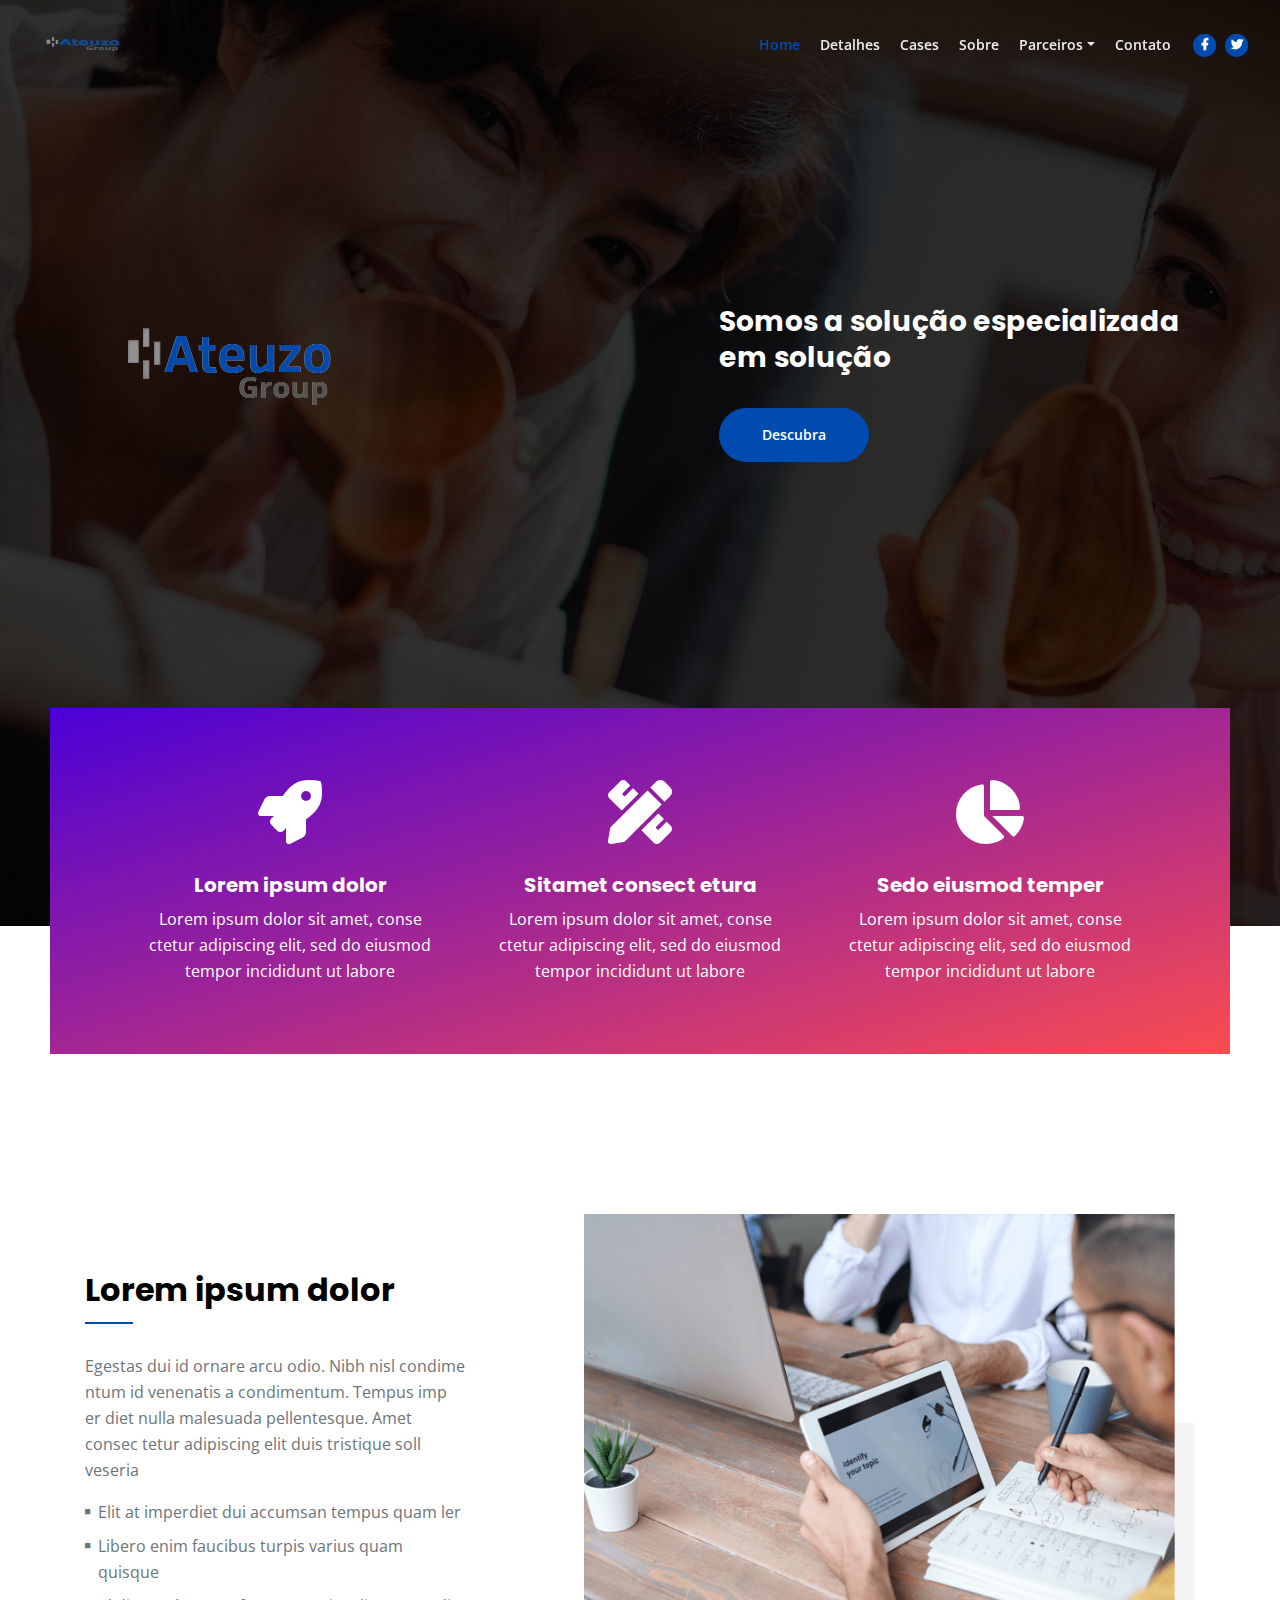
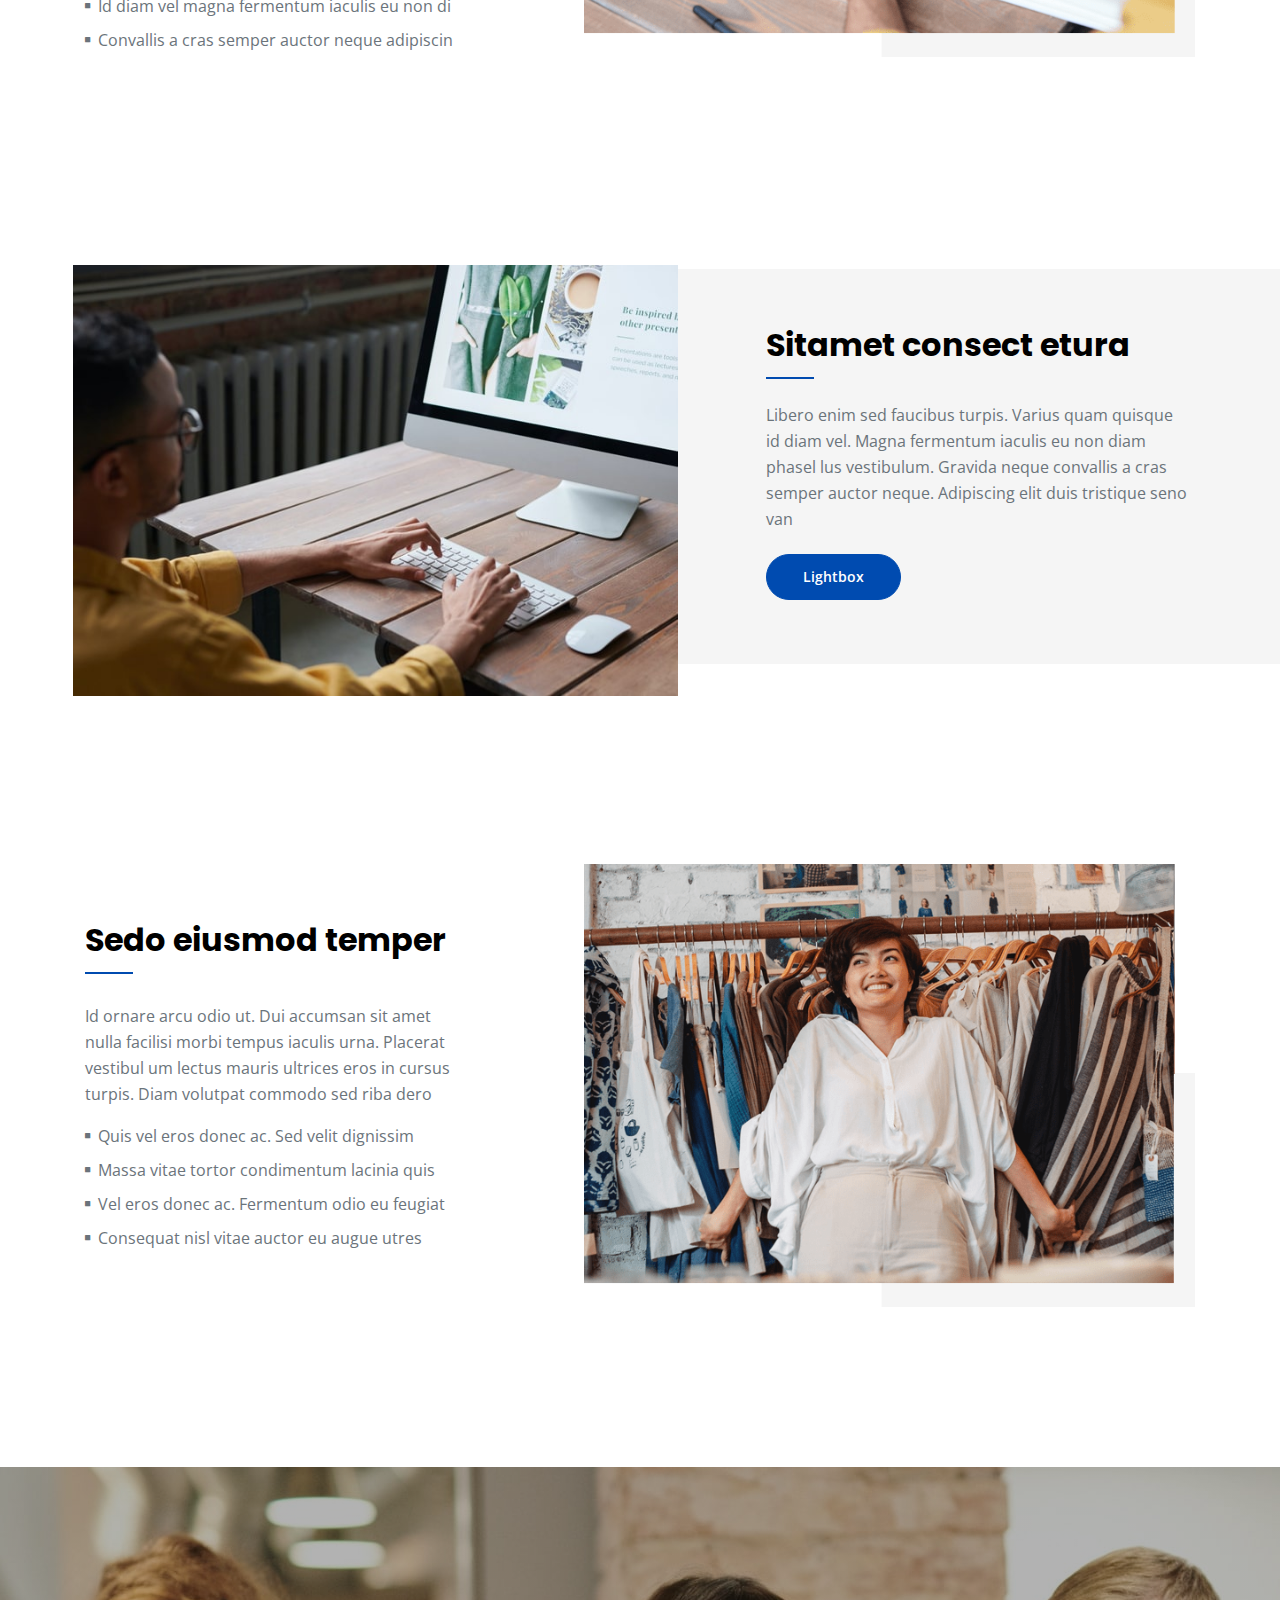
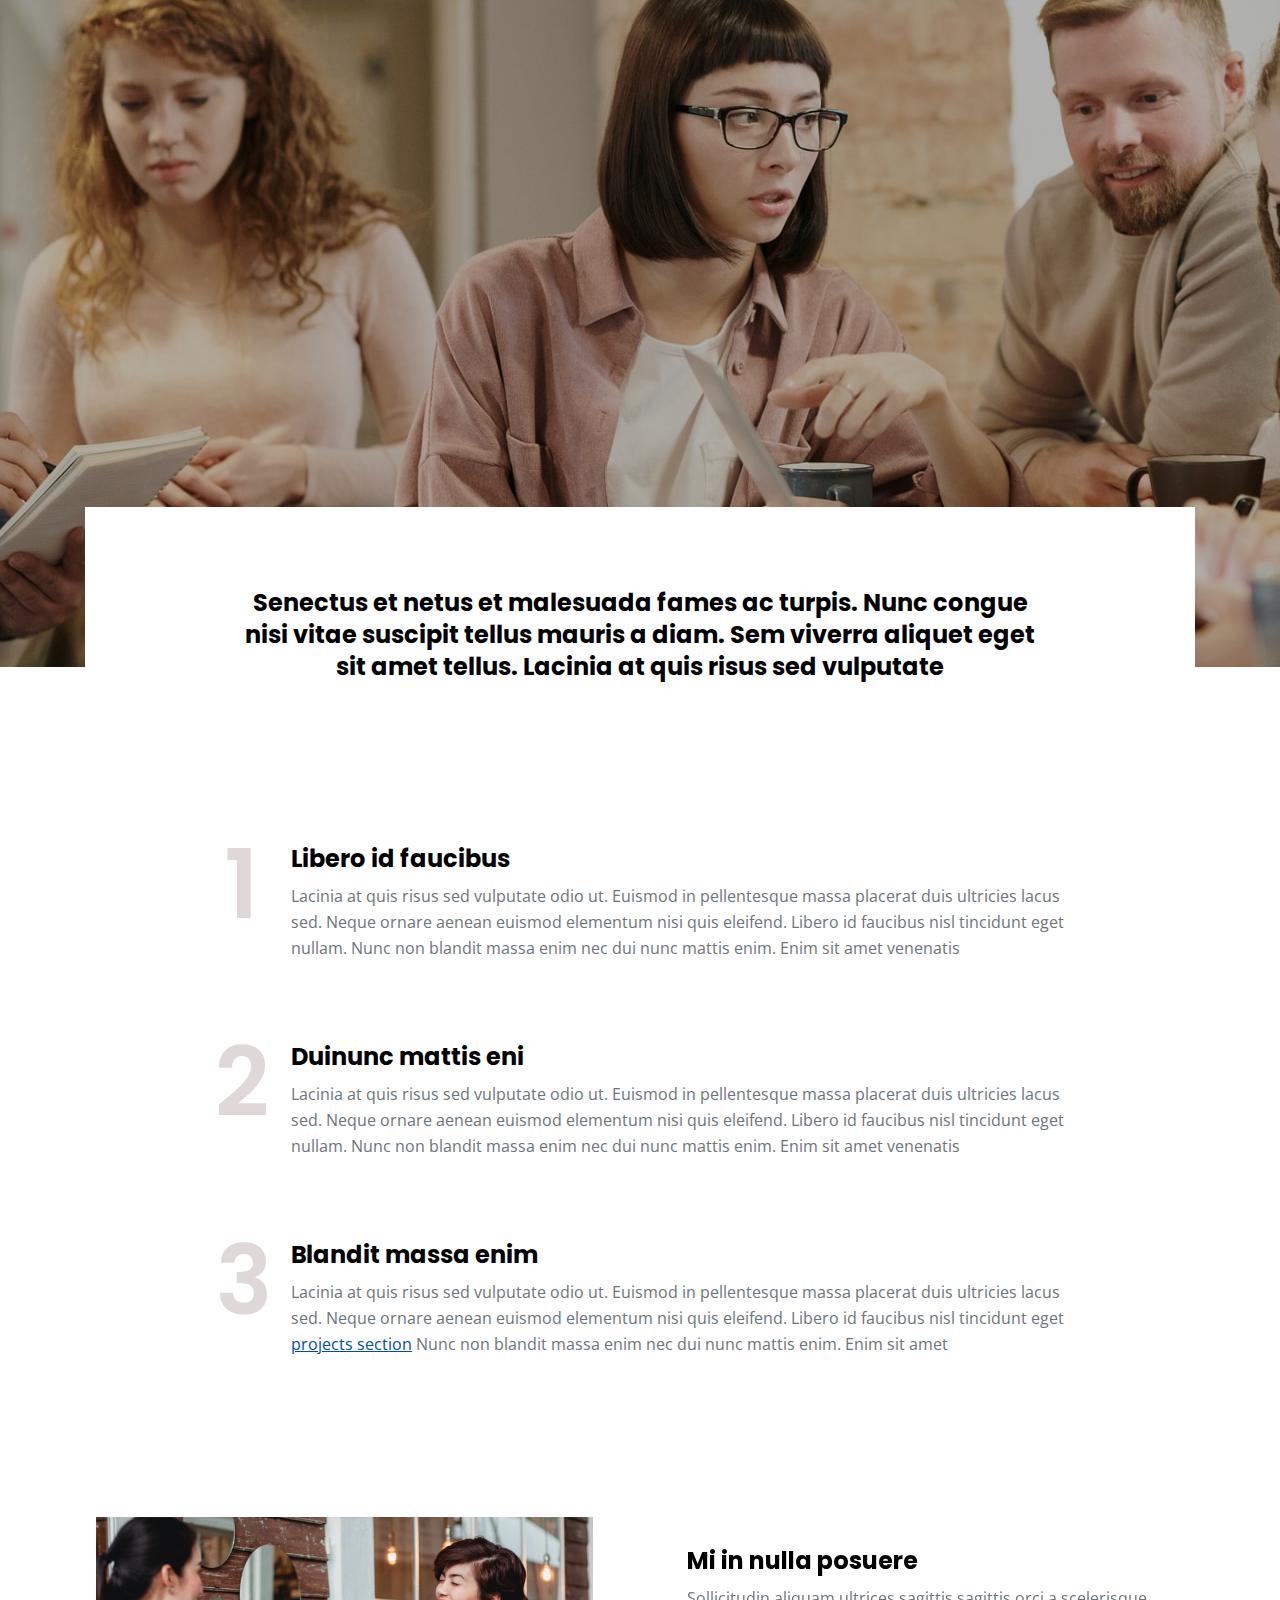
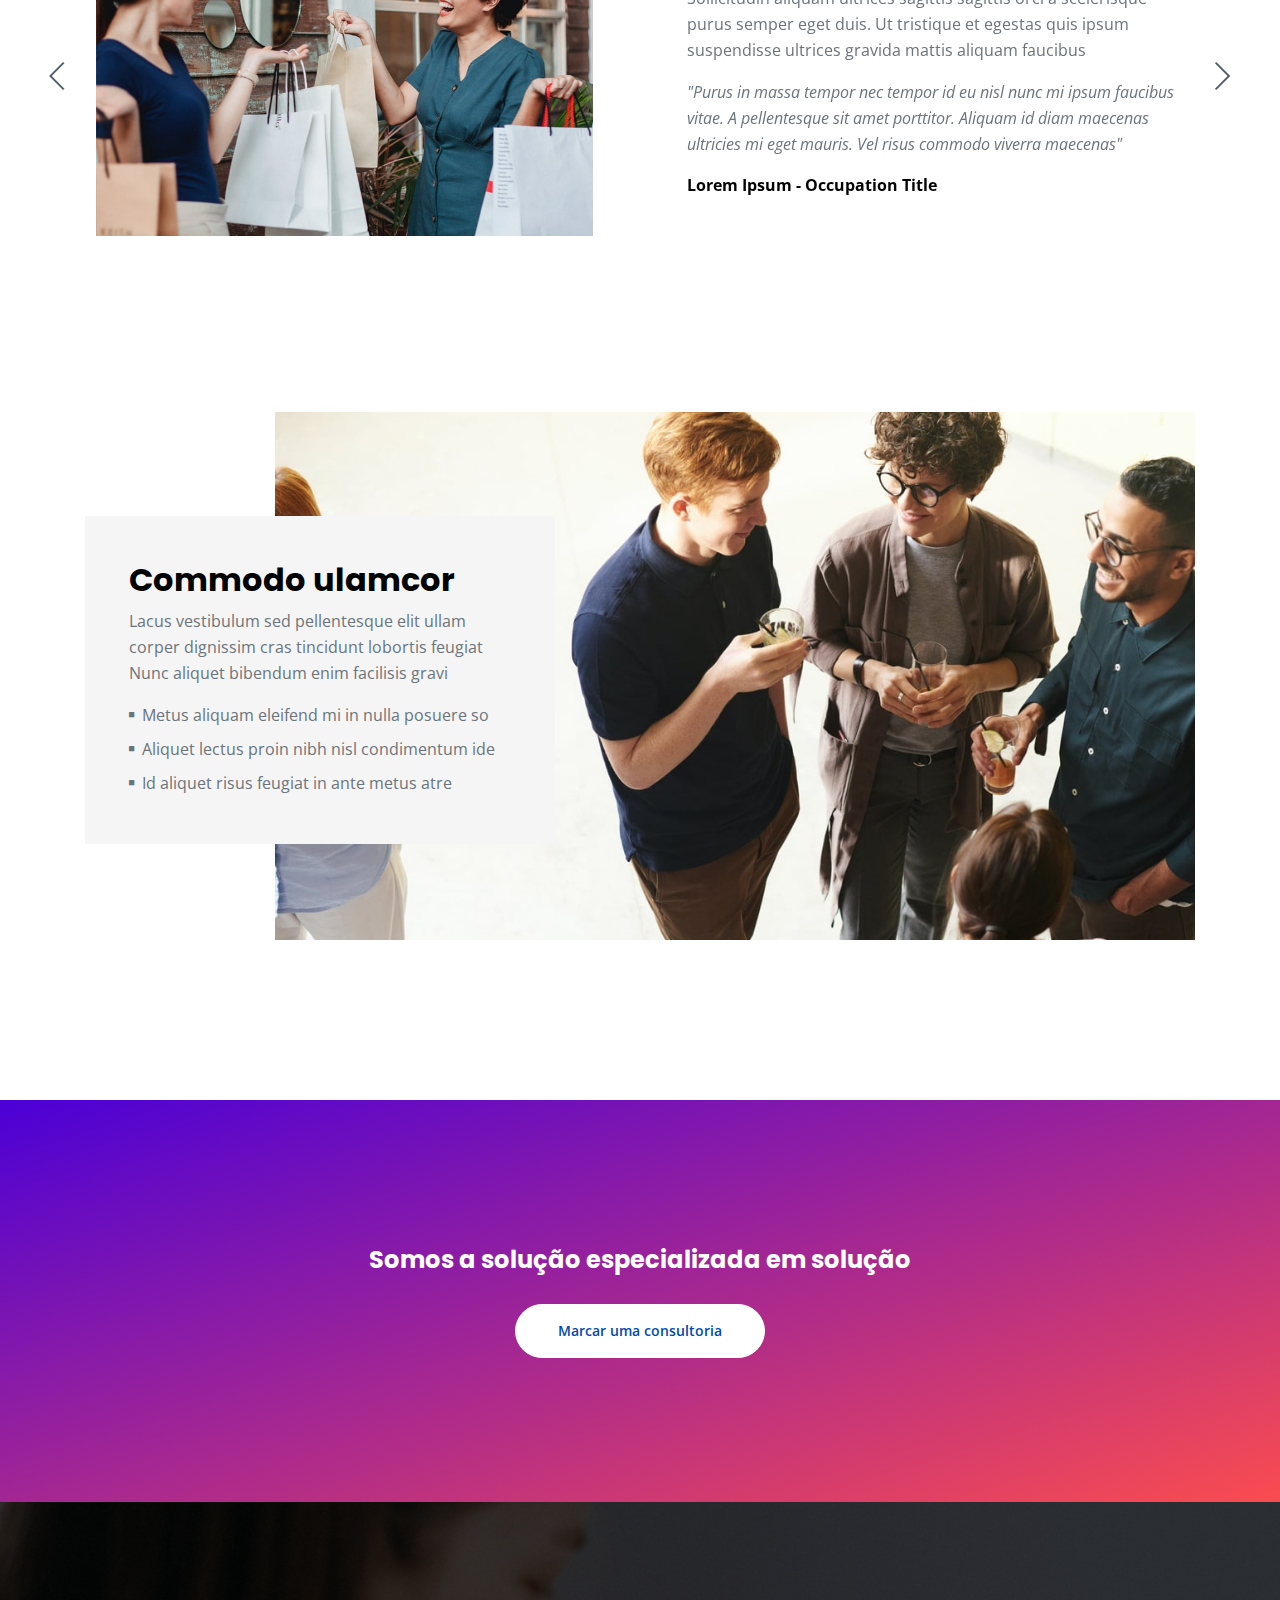
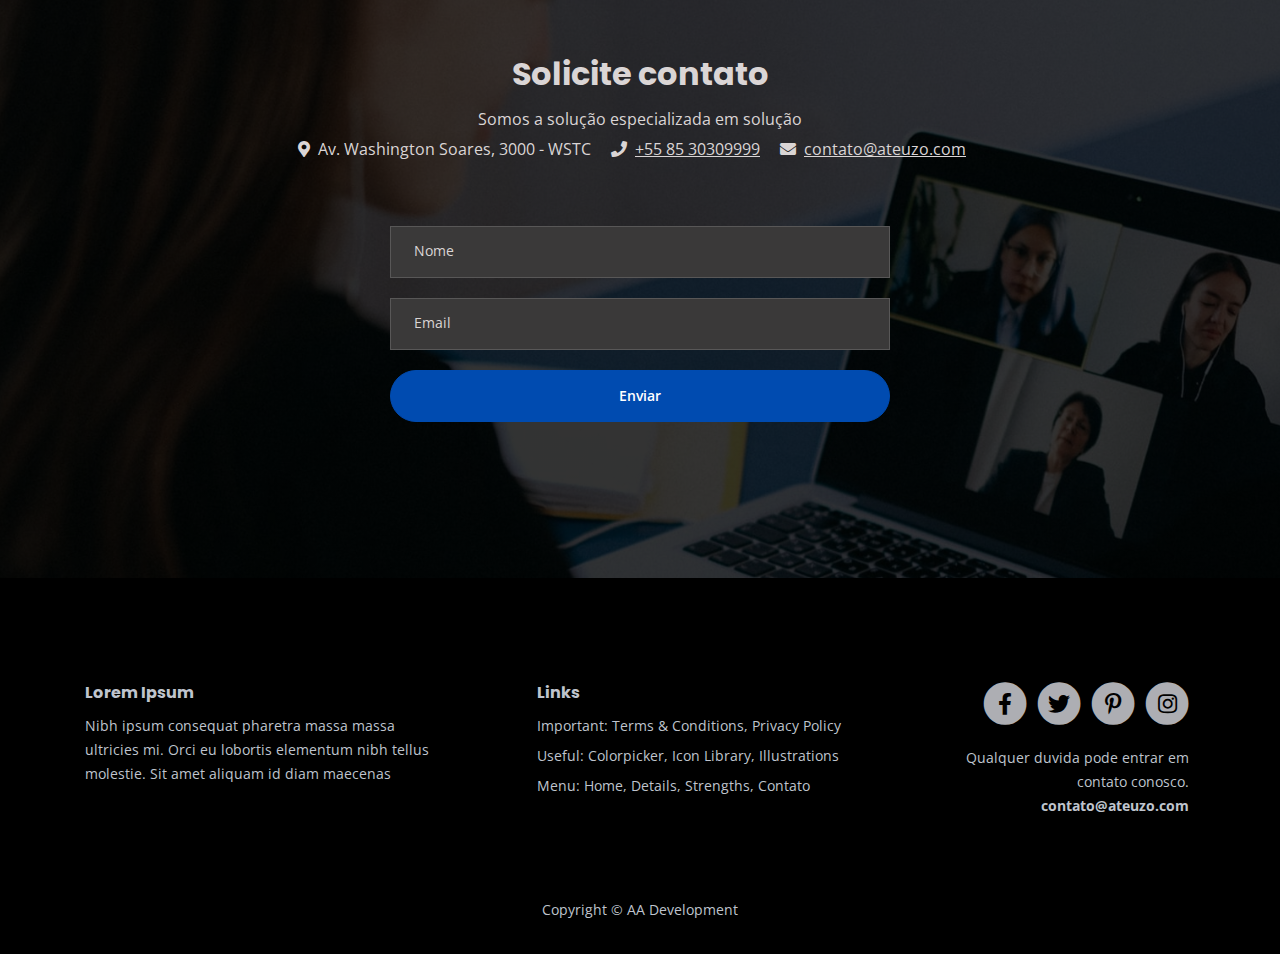
==== index.html @ 3fb371f5 "landPageAteuzoV1" ====
<!DOCTYPE html>
<html lang="pt-br">
  <head>
    <meta charset="utf-8" />
    <meta
      name="viewport"
      content="width=device-width, initial-scale=1, shrink-to-fit=no"
    />

    <!-- SEO Meta Tags -->
    <meta name="description" content="Ateuzo Group" />
    <meta name="author" content="Ateuzo Group" />

    <!-- OG Meta Tags to improve the way the post looks when you share the page on Facebook, Twitter, LinkedIn -->
    <meta property="og:site_name" content="" />
    <!-- website name -->
    <meta property="og:site" content="" />
    <!-- website link -->
    <meta property="og:title" content="" />
    <!-- title shown in the actual shared post -->
    <meta property="og:description" content="" />
    <!-- description shown in the actual shared post -->
    <meta property="og:image" content="" />
    <!-- image link, make sure it's jpg -->
    <meta property="og:url" content="" />
    <!-- where do you want your post to link to -->
    <meta name="twitter:card" content="summary_large_image" />
    <!-- to have large image post format in Twitter -->

    <!-- Webpage Title -->
    <title>Ateuzo Group</title>

    <!-- Styles -->
    <link
      href="https://fonts.googleapis.com/css2?family=Open+Sans:ital,wght@0,400;0,600;0,700;1,400&family=Poppins:wght@600&display=swap"
      rel="stylesheet"
    />
    <link href="css/bootstrap.css" rel="stylesheet" />
    <link href="css/fontawesome-all.css" rel="stylesheet" />
    <link href="css/swiper.css" rel="stylesheet" />
    <link href="css/magnific-popup.css" rel="stylesheet" />
    <link href="css/styles.css" rel="stylesheet" />

    <!-- Favicon  -->
    <link rel="icon" href="images/logo.png" />
  </head>
  <body data-spy="scroll" data-target=".fixed-top">
    <!-- Navigation -->
    <nav class="navbar navbar-expand-lg fixed-top navbar-dark">
      <div class="container">
        <!-- Image Logo -->
        <a class="navbar-brand logo-image" href="index.html"
          ><img src="images/logo.png" alt="alternative"
        /></a>

        <!-- Text Logo - Use this if you don't have a graphic logo -->
        <!-- <a class="navbar-brand logo-text page-scroll" href="index.html">Name</a> -->

        <button
          class="navbar-toggler p-0 border-0"
          type="button"
          data-toggle="offcanvas"
        >
          <span class="navbar-toggler-icon"></span>
        </button>

        <div
          class="navbar-collapse offcanvas-collapse"
          id="navbarsExampleDefault"
        >
          <ul class="navbar-nav ml-auto">
            <li class="nav-item">
              <a class="nav-link page-scroll" href="#header"
                >Home <span class="sr-only">(current)</span></a
              >
            </li>
            <li class="nav-item">
              <a class="nav-link page-scroll" href="#details">Detalhes</a>
            </li>
            <li class="nav-item">
              <a class="nav-link page-scroll" href="#strengths">Cases</a>
            </li>
            <li class="nav-item">
              <a class="nav-link page-scroll" href="#about">Sobre</a>
            </li>
            <li class="nav-item dropdown">
              <a
                class="nav-link dropdown-toggle"
                href="#"
                id="dropdown01"
                data-toggle="dropdown"
                aria-haspopup="true"
                aria-expanded="false"
                >Parceiros</a
              >
              <div class="dropdown-menu" aria-labelledby="dropdown01">
                <a class="dropdown-item page-scroll" href="article.html"
                  >MarketPlace</a
                >
                <div class="dropdown-divider"></div>
                <a class="dropdown-item page-scroll" href="terms.html"
                  >Termos e Condições</a
                >
                <div class="dropdown-divider"></div>
                <a class="dropdown-item page-scroll" href="privacy.html"
                  >Politica de privacidade</a
                >
              </div>
            </li>
            <li class="nav-item">
              <a class="nav-link page-scroll" href="#contact">Contato</a>
            </li>
          </ul>
          <span class="nav-item social-icons">
            <span class="fa-stack">
              <a href="#your-link">
                <i class="fas fa-circle fa-stack-2x"></i>
                <i class="fab fa-facebook-f fa-stack-1x"></i>
              </a>
            </span>
            <span class="fa-stack">
              <a href="#your-link">
                <i class="fas fa-circle fa-stack-2x"></i>
                <i class="fab fa-twitter fa-stack-1x"></i>
              </a>
            </span>
          </span>
        </div>
        <!-- end of navbar-collapse -->
      </div>
      <!-- end of container -->
    </nav>
    <!-- end of navbar -->
    <!-- end of navigation -->

    <!-- Header -->
    <header id="header" class="header">
      <div class="container">
        <div class="row">
          <div class="col-lg-6">
            <div class="image-container">
              <img class="img-fluid" src="images/logo.png" alt="alternative" />
            </div>
            <!-- end of image-container -->
          </div>
          <!-- end of col -->
          <div class="col-lg-6">
            <div class="text-container">
              <h3>Somos a solução especializada em solução</h3>
              <a class="btn-solid-lg page-scroll" href="#details">Descubra</a>
            </div>
            <!-- end of text-container -->
          </div>
          <!-- end of col -->
        </div>
        <!-- end of row -->
      </div>
      <!-- end of container -->
      <div class="services">
        <div class="container">
          <div class="row">
            <div class="col-lg-12">
              <!-- Card -->
              <div class="card">
                <div class="card-image">
                  <i class="fas fa-rocket"></i>
                </div>
                <div class="card-body">
                  <h5 class="card-title">Lorem ipsum dolor</h5>
                  <div class="card-text">
                    Lorem ipsum dolor sit amet, conse ctetur adipiscing elit,
                    sed do eiusmod tempor incididunt ut labore
                  </div>
                </div>
              </div>
              <!-- end of card -->

              <!-- Card -->
              <div class="card">
                <div class="card-image">
                  <i class="fas fa-pencil-ruler"></i>
                </div>
                <div class="card-body">
                  <h5 class="card-title">Sitamet consect etura</h5>
                  <div class="card-text">
                    Lorem ipsum dolor sit amet, conse ctetur adipiscing elit,
                    sed do eiusmod tempor incididunt ut labore
                  </div>
                </div>
              </div>
              <!-- end of card -->

              <!-- Card -->
              <div class="card">
                <div class="card-image">
                  <i class="fas fa-chart-pie"></i>
                </div>
                <div class="card-body">
                  <h5 class="card-title">Sedo eiusmod temper</h5>
                  <div class="card-text">
                    Lorem ipsum dolor sit amet, conse ctetur adipiscing elit,
                    sed do eiusmod tempor incididunt ut labore
                  </div>
                </div>
              </div>
              <!-- end of card -->
            </div>
            <!-- end of col -->
          </div>
          <!-- end of row -->
        </div>
        <!-- end of container -->
      </div>
      <!-- end of services -->
    </header>
    <!-- end of header -->
    <!-- end of header -->

    <!-- Details 1 -->
    <div id="details" class="basic-1">
      <div class="container">
        <div class="row">
          <div class="col-lg-6 col-xl-5">
            <div class="text-container">
              <h2>Lorem ipsum dolor</h2>
              <hr class="hr-heading" />
              <p>
                Egestas dui id ornare arcu odio. Nibh nisl condime ntum id
                venenatis a condimentum. Tempus imp er diet nulla malesuada
                pellentesque. Amet consec tetur adipiscing elit duis tristique
                soll veseria
              </p>
              <ul class="list-unstyled li-space-lg">
                <li class="media">
                  <i class="fas fa-square"></i>
                  <div class="media-body">
                    Elit at imperdiet dui accumsan tempus quam ler
                  </div>
                </li>
                <li class="media">
                  <i class="fas fa-square"></i>
                  <div class="media-body">
                    Libero enim faucibus turpis varius quam quisque
                  </div>
                </li>
                <li class="media">
                  <i class="fas fa-square"></i>
                  <div class="media-body">
                    Id diam vel magna fermentum iaculis eu non di
                  </div>
                </li>
                <li class="media">
                  <i class="fas fa-square"></i>
                  <div class="media-body">
                    Convallis a cras semper auctor neque adipiscin
                  </div>
                </li>
              </ul>
            </div>
            <!-- end of text-container -->
          </div>
          <!-- end of col -->
          <div class="col-lg-6 col-xl-7">
            <div class="image-container">
              <img
                class="img-fluid"
                src="images/details-1.png"
                alt="alternative"
              />
            </div>
            <!-- end of image-container -->
          </div>
          <!-- end of col -->
        </div>
        <!-- end of row -->
      </div>
      <!-- end of container -->
    </div>
    <!-- end of basic-1 -->
    <!-- end of details 1 -->

    <!-- Details 2 -->
    <div class="basic-2">
      <div class="container-fluid">
        <div class="row">
          <div class="image-area">
            <div class="image-container">
              <img
                class="img-fluid"
                src="images/details-2.jpg"
                alt="alternative"
              />
            </div>
            <!-- end of image-container -->
          </div>
          <!-- end of image-area -->
          <div class="text-area">
            <div class="text-container">
              <h2>Sitamet consect etura</h2>
              <hr class="hr-heading" />
              <p>
                Libero enim sed faucibus turpis. Varius quam quisque id diam
                vel. Magna fermentum iaculis eu non diam phasel lus vestibulum.
                Gravida neque convallis a cras semper auctor neque. Adipiscing
                elit duis tristique seno van
              </p>
              <a
                class="btn-solid-reg popup-with-move-anim"
                href="#details-lightbox"
                >Lightbox</a
              >
            </div>
            <!-- end of text-container -->
          </div>
          <!-- end of text-area -->
        </div>
        <!-- end of row -->
      </div>
      <!-- end of container-fluid -->
    </div>
    <!-- end of basic-1 -->
    <!-- end of details 2 -->

    <!-- Details Lightbox -->
    <!-- Lightbox -->
    <div id="details-lightbox" class="lightbox-basic zoom-anim-dialog mfp-hide">
      <div class="row">
        <button title="Close (Esc)" type="button" class="mfp-close x-button">
          ×
        </button>
        <div class="col-lg-8">
          <div class="image-container">
            <img
              class="img-fluid"
              src="images/details-lightbox.jpg"
              alt="alternative"
            />
          </div>
          <!-- end of image-container -->
        </div>
        <!-- end of col -->
        <div class="col-lg-4">
          <h3>Lorems Ipsumo</h3>
          <hr />
          <p>
            Nunc consequat interdum varius sit. Auctor eu augue ut lectus arcu
            bibendum at varius. Neque volutpat ac
          </p>
          <h4>Augue Lectus</h4>
          <p>
            Blandit libero volutpat sed cras ornare arcu dui vivamus arcu.
            Consequat interdum varius sit amet vitae elementum curabitur
          </p>
          <ul class="list-unstyled li-space-lg">
            <li class="media">
              <i class="fas fa-check"></i>
              <div class="media-body">Malesuada bibendum arcu vitae eleme</div>
            </li>
            <li class="media">
              <i class="fas fa-check"></i>
              <div class="media-body">Libero nunc consequat interdum variu</div>
            </li>
            <li class="media">
              <i class="fas fa-check"></i>
              <div class="media-body">Turpis massa sed elementum tempus</div>
            </li>
            <li class="media">
              <i class="fas fa-check"></i>
              <div class="media-body">
                Nulla facilisi nullam vehicula Id orna
              </div>
            </li>
            <li class="media">
              <i class="fas fa-check"></i>
              <div class="media-body">Odio ut dui accumsan sit amet nulla</div>
            </li>
          </ul>
          <a class="btn-solid-reg mfp-close page-scroll" href="#contact"
            >Contact Us</a
          >
          <button class="btn-outline-reg mfp-close as-button" type="button">
            Back
          </button>
        </div>
        <!-- end of col -->
      </div>
      <!-- end of row -->
    </div>
    <!-- end of lightbox-basic -->
    <!-- end of lightbox -->
    <!-- end of details lightbox -->

    <!-- Details 3 -->
    <div class="basic-3">
      <div class="container">
        <div class="row">
          <div class="col-lg-6 col-xl-5">
            <div class="text-container">
              <h2>Sedo eiusmod temper</h2>
              <hr class="hr-heading" />
              <p>
                Id ornare arcu odio ut. Dui accumsan sit amet nulla facilisi
                morbi tempus iaculis urna. Placerat vestibul um lectus mauris
                ultrices eros in cursus turpis. Diam volutpat commodo sed riba
                dero
              </p>
              <ul class="list-unstyled li-space-lg">
                <li class="media">
                  <i class="fas fa-square"></i>
                  <div class="media-body">
                    Quis vel eros donec ac. Sed velit dignissim
                  </div>
                </li>
                <li class="media">
                  <i class="fas fa-square"></i>
                  <div class="media-body">
                    Massa vitae tortor condimentum lacinia quis
                  </div>
                </li>
                <li class="media">
                  <i class="fas fa-square"></i>
                  <div class="media-body">
                    Vel eros donec ac. Fermentum odio eu feugiat
                  </div>
                </li>
                <li class="media">
                  <i class="fas fa-square"></i>
                  <div class="media-body">
                    Consequat nisl vitae auctor eu augue utres
                  </div>
                </li>
              </ul>
            </div>
            <!-- end of text-container -->
          </div>
          <!-- end of col -->
          <div class="col-lg-6 col-xl-7">
            <div class="image-container">
              <img
                class="img-fluid"
                src="images/details-3.png"
                alt="alternative"
              />
            </div>
            <!-- end of image-container -->
          </div>
          <!-- end of col -->
        </div>
        <!-- end of row -->
      </div>
      <!-- end of container -->
    </div>
    <!-- end of basic-3 -->
    <!-- end of details 3 -->

    <!-- Mission -->
    <div class="basic-4">
      <div class="container">
        <div class="row">
          <div class="text-container">
            <h4>
              Senectus et netus et malesuada fames ac turpis. Nunc congue nisi
              vitae suscipit tellus mauris a diam. Sem viverra aliquet eget sit
              amet tellus. Lacinia at quis risus sed vulputate
            </h4>
          </div>
          <!-- end of text-container -->
        </div>
        <!-- end of row -->
      </div>
      <!-- end of container -->
    </div>
    <!-- end of basic-4 -->
    <!-- end of mission -->

    <!-- Strengths -->
    <div id="strengths" class="basic-5">
      <div class="container">
        <div class="row">
          <div class="col-lg-12">
            <ul class="list-unstyled li-space-lg">
              <li class="media">
                <div class="bullet">1</div>
                <div class="media-body">
                  <h4>Libero id faucibus</h4>
                  <p>
                    Lacinia at quis risus sed vulputate odio ut. Euismod in
                    pellentesque massa placerat duis ultricies lacus sed. Neque
                    ornare aenean euismod elementum nisi quis eleifend. Libero
                    id faucibus nisl tincidunt eget nullam. Nunc non blandit
                    massa enim nec dui nunc mattis enim. Enim sit amet venenatis
                  </p>
                </div>
              </li>
              <li class="media">
                <div class="bullet">2</div>
                <div class="media-body">
                  <h4>Duinunc mattis eni</h4>
                  <p>
                    Lacinia at quis risus sed vulputate odio ut. Euismod in
                    pellentesque massa placerat duis ultricies lacus sed. Neque
                    ornare aenean euismod elementum nisi quis eleifend. Libero
                    id faucibus nisl tincidunt eget nullam. Nunc non blandit
                    massa enim nec dui nunc mattis enim. Enim sit amet venenatis
                  </p>
                </div>
              </li>
              <li class="media">
                <div class="bullet">3</div>
                <div class="media-body">
                  <h4>Blandit massa enim</h4>
                  <p>
                    Lacinia at quis risus sed vulputate odio ut. Euismod in
                    pellentesque massa placerat duis ultricies lacus sed. Neque
                    ornare aenean euismod elementum nisi quis eleifend. Libero
                    id faucibus nisl tincidunt eget
                    <a class="red page-scroll" href="#projects"
                      >projects section</a
                    >
                    Nunc non blandit massa enim nec dui nunc mattis enim. Enim
                    sit amet
                  </p>
                </div>
              </li>
            </ul>
          </div>
          <!-- end of col-lg-12 -->
        </div>
        <!-- end of row -->
      </div>
      <!-- end of container -->
    </div>
    <!-- end of basic-5 -->
    <!-- end of strengths -->

    <!-- Projects -->
    <div id="projects" class="slider-1">
      <div class="container">
        <div class="row">
          <div class="col-lg-12">
            <!-- Text Slider -->
            <div class="slider-container">
              <div class="swiper-container text-slider">
                <div class="swiper-wrapper">
                  <!-- Slide -->
                  <div class="swiper-slide">
                    <div class="row">
                      <div class="col-lg-6">
                        <div class="image-container">
                          <img
                            class="img-fluid"
                            src="images/project-1.jpg"
                            alt="alternative"
                          />
                        </div>
                        <!-- end of image-container -->
                      </div>
                      <!-- end of col -->
                      <div class="col-lg-6">
                        <div class="text-container">
                          <h4>Mi in nulla posuere</h4>
                          <p>
                            Sollicitudin aliquam ultrices sagittis sagittis orci
                            a scelerisque purus semper eget duis. Ut tristique
                            et egestas quis ipsum suspendisse ultrices gravida
                            mattis aliquam faucibus
                          </p>
                          <p class="testimonial-text">
                            "Purus in massa tempor nec tempor id eu nisl nunc mi
                            ipsum faucibus vitae. A pellentesque sit amet
                            porttitor. Aliquam id diam maecenas ultricies mi
                            eget mauris. Vel risus commodo viverra maecenas"
                          </p>
                          <div class="testimonial-author">
                            Lorem Ipsum - Occupation Title
                          </div>
                        </div>
                        <!-- end of text-container -->
                      </div>
                      <!-- end of col -->
                    </div>
                    <!-- end of row -->
                  </div>
                  <!-- end of swiper-slide -->
                  <!-- end of slide -->

                  <!-- Slide -->
                  <div class="swiper-slide">
                    <div class="row">
                      <div class="col-lg-6">
                        <div class="image-container">
                          <img
                            class="img-fluid"
                            src="images/project-2.jpg"
                            alt="alternative"
                          />
                        </div>
                        <!-- end of image-container -->
                      </div>
                      <!-- end of col -->
                      <div class="col-lg-6">
                        <div class="text-container">
                          <h4>Tempor commodo ullamcor</h4>
                          <p>
                            Sollicitudin aliquam ultrices sagittis sagittis orci
                            a scelerisque purus semper eget duis. Ut tristique
                            et egestas quis ipsum suspendisse ultrices gravida
                            mattis aliquam faucibus
                          </p>
                          <p class="testimonial-text">
                            "Purus in massa tempor nec tempor id eu nisl nunc mi
                            ipsum faucibus vitae. A pellentesque sit amet
                            porttitor. Aliquam id diam maecenas ultricies mi
                            eget mauris. Vel risus commodo viverra maecenas"
                          </p>
                          <div class="testimonial-author">
                            Lorem Ipsum - Occupation Title
                          </div>
                        </div>
                        <!-- end of text-container -->
                      </div>
                      <!-- end of col -->
                    </div>
                    <!-- end of row -->
                  </div>
                  <!-- end of swiper-slide -->
                  <!-- end of slide -->

                  <!-- Slide -->
                  <div class="swiper-slide">
                    <div class="row">
                      <div class="col-lg-6">
                        <div class="image-container">
                          <img
                            class="img-fluid"
                            src="images/project-3.jpg"
                            alt="alternative"
                          />
                        </div>
                        <!-- end of image-container -->
                      </div>
                      <!-- end of col -->
                      <div class="col-lg-6">
                        <div class="text-container">
                          <h4>Lacus vestibulum sed</h4>
                          <p>
                            Sollicitudin aliquam ultrices sagittis sagittis orci
                            a scelerisque purus semper eget duis. Ut tristique
                            et egestas quis ipsum suspendisse ultrices gravida
                            mattis aliquam faucibus
                          </p>
                          <p class="testimonial-text">
                            "Purus in massa tempor nec tempor id eu nisl nunc mi
                            ipsum faucibus vitae. A pellentesque sit amet
                            porttitor. Aliquam id diam maecenas ultricies mi
                            eget mauris. Vel risus commodo viverra maecenas"
                          </p>
                          <div class="testimonial-author">
                            Lorem Ipsum - Occupation Title
                          </div>
                        </div>
                        <!-- end of text-container -->
                      </div>
                      <!-- end of col -->
                    </div>
                    <!-- end of row -->
                  </div>
                  <!-- end of swiper-slide -->
                  <!-- end of slide -->
                </div>
                <!-- end of swiper-wrapper -->

                <!-- Add Arrows -->
                <div class="swiper-button-next"></div>
                <div class="swiper-button-prev"></div>
                <!-- end of add arrows -->
              </div>
              <!-- end of swiper-container -->
            </div>
            <!-- end of slider-container -->
            <!-- end of text slider -->
          </div>
          <!-- end of col -->
        </div>
        <!-- end of row -->
      </div>
      <!-- end of container -->
    </div>
    <!-- end of slider-1 -->
    <!-- end of projects -->

    <!-- About -->
    <div id="about" class="basic-6">
      <div class="container">
        <div class="row">
          <div class="col-lg-12">
            <div class="text-container bg-gray">
              <h2>Commodo ulamcor</h2>
              <p>
                Lacus vestibulum sed pellentesque elit ullam corper dignissim
                cras tincidunt lobortis feugiat Nunc aliquet bibendum enim
                facilisis gravi
              </p>
              <ul class="list-unstyled li-space-lg">
                <li class="media">
                  <i class="fas fa-square"></i>
                  <div class="media-body">
                    Metus aliquam eleifend mi in nulla posuere so
                  </div>
                </li>
                <li class="media">
                  <i class="fas fa-square"></i>
                  <div class="media-body">
                    Aliquet lectus proin nibh nisl condimentum ide
                  </div>
                </li>
                <li class="media">
                  <i class="fas fa-square"></i>
                  <div class="media-body">
                    Id aliquet risus feugiat in ante metus atre
                  </div>
                </li>
              </ul>
            </div>
            <!-- end of text-container -->
            <div class="image-container">
              <img class="img-fluid" src="images/about.jpg" alt="alternative" />
            </div>
            <!-- end of image-container -->
          </div>
          <!-- end of col -->
        </div>
        <!-- end of row -->
      </div>
      <!-- end of container -->
    </div>
    <!-- end of basic-6 -->
    <!-- end of about -->

    <!-- Invitation -->
    <div class="basic-7">
      <div class="container">
        <div class="row">
          <div class="col-lg-12">
            <h4>Somos a solução especializada em solução</h4>
            <a class="btn-solid-lg page-scroll" href="#contact"
              >Marcar uma consultoria</a
            >
          </div>
          <!-- end of col -->
        </div>
        <!-- end of row -->
      </div>
      <!-- end of container -->
    </div>
    <!-- end of basic-7 -->
    <!-- end of invitation -->

    <!-- Contact -->
    <div id="contact" class="form-1">
      <div class="container">
        <div class="row">
          <div class="col-lg-12">
            <h2>Solicite contato</h2>
            <p class="p-heading">Somos a solução especializada em solução</p>
            <ul class="list-unstyled li-space-lg">
              <li>
                <i class="fas fa-map-marker-alt"></i> &nbsp;Av. Washington
                Soares, 3000 - WSTC
              </li>
              <li>
                <i class="fas fa-phone"></i> &nbsp;<a href="tel:00123456789"
                  >+55 85 30309999</a
                >
              </li>
              <li>
                <i class="fas fa-envelope"></i> &nbsp;<a
                  href="mailto:contact@site.com"
                  >contato@ateuzo.com</a
                >
              </li>
            </ul>
          </div>
          <!-- end of col -->
        </div>
        <!-- end of row -->
        <div class="row">
          <div class="col-lg-12">
            <!-- Contact Form -->
            <form id="contactForm">
              <div class="form-group">
                <input
                  type="text"
                  class="form-control-input"
                  id="cname"
                  required
                />
                <label class="label-control" for="cname">Nome</label>
              </div>
              <div class="form-group">
                <input
                  type="email"
                  class="form-control-input"
                  id="cemail"
                  required
                />
                <label class="label-control" for="cemail">Email</label>
              </div>
              <div class="form-group">
                <button type="submit" class="form-control-submit-button">
                  Enviar
                </button>
              </div>
            </form>
            <!-- end of contact form -->
          </div>
          <!-- end of col -->
        </div>
        <!-- end of row -->
      </div>
      <!-- end of container -->
    </div>
    <!-- end of form-1 -->
    <!-- end of contact -->

    <!-- Footer -->
    <div class="footer">
      <div class="container">
        <div class="row">
          <div class="col-lg-12">
            <div class="footer-col first">
              <h6>Lorem Ipsum</h6>
              <p class="p-small">
                Nibh ipsum consequat pharetra massa massa ultricies mi. Orci eu
                lobortis elementum nibh tellus molestie. Sit amet aliquam id
                diam maecenas
              </p>
            </div>
            <!-- end of footer-col -->
            <div class="footer-col second">
              <h6>Links</h6>
              <ul class="list-unstyled li-space-lg p-small">
                <li>
                  Important: <a href="terms.html">Terms & Conditions</a>,
                  <a href="privacy.html">Privacy Policy</a>
                </li>
                <li>
                  Useful: <a href="#">Colorpicker</a>,
                  <a href="#">Icon Library</a>, <a href="#">Illustrations</a>
                </li>
                <li>
                  Menu: <a class="page-scroll" href="#header">Home</a>,
                  <a class="page-scroll" href="#details">Details</a>,
                  <a class="page-scroll" href="#strengths">Strengths</a>,
                  <a class="page-scroll" href="#contact">Contato</a>
                </li>
              </ul>
            </div>
            <!-- end of footer-col -->
            <div class="footer-col third">
              <span class="fa-stack">
                <a href="#your-link">
                  <i class="fas fa-circle fa-stack-2x"></i>
                  <i class="fab fa-facebook-f fa-stack-1x"></i>
                </a>
              </span>
              <span class="fa-stack">
                <a href="#your-link">
                  <i class="fas fa-circle fa-stack-2x"></i>
                  <i class="fab fa-twitter fa-stack-1x"></i>
                </a>
              </span>
              <span class="fa-stack">
                <a href="#your-link">
                  <i class="fas fa-circle fa-stack-2x"></i>
                  <i class="fab fa-pinterest-p fa-stack-1x"></i>
                </a>
              </span>
              <span class="fa-stack">
                <a href="#your-link">
                  <i class="fas fa-circle fa-stack-2x"></i>
                  <i class="fab fa-instagram fa-stack-1x"></i>
                </a>
              </span>
              <p class="p-small">
                Qualquer duvida pode entrar em contato conosco.
                <a href="mailto:contact@site.com"
                  ><strong>contato@ateuzo.com</strong></a
                >
              </p>
            </div>
            <!-- end of footer-col -->
          </div>
          <!-- end of col -->
        </div>
        <!-- end of row -->
      </div>
      <!-- end of container -->
    </div>
    <!-- end of footer -->
    <!-- end of footer -->

    <!-- Copyright -->
    <div class="copyright">
      <div class="container">
        <div class="row">
          <div class="col-lg-12">
            <p class="p-small">Copyright © AA Development</p>
          </div>
          <!-- end of col -->
        </div>
        <!-- enf of row -->
      </div>
      <!-- end of container -->
    </div>
    <!-- end of copyright -->
    <!-- end of copyright -->

    <!-- Scripts -->
    <script src="js/jquery.min.js"></script>
    <!-- jQuery for Bootstrap's JavaScript plugins -->
    <script src="js/bootstrap.min.js"></script>
    <!-- Bootstrap framework -->
    <script src="js/jquery.easing.min.js"></script>
    <!-- jQuery Easing for smooth scrolling between anchors -->
    <script src="js/swiper.min.js"></script>
    <!-- Swiper for image and text sliders -->
    <script src="js/jquery.magnific-popup.js"></script>
    <!-- Magnific Popup for lightboxes -->
    <script src="js/scripts.js"></script>
    <!-- Custom scripts -->
  </body>
</html>
---- css/styles.css ----
/* Description: Master CSS file */

/*****************************************
Table Of Contents:
- General Styles
- Navigation
- Header
- Details 1
- Details 2
- Details Lightbox
- Details 3
- Mission
- Strengths
- Projects
- About
- Invitation
- Contact
- Footer
- Copyright
- Back To Top Button 
- Extra Pages
- Media Queries
******************************************/

/*****************************************
Colors:
- Backgrounds, navbar - black #000000
- Backgrounds - light gray #f5f5f5
- Buttons, icons - red #004bb0
- Headings text - black #000000
- Body text - dark gray #6b747b
******************************************/


/**************************/
/*     General Styles     */
/**************************/
body,
html {
    width: 100%;
	height: 100%;
}

body, p {
	color: #6b747b; 
	font: 400 1rem/1.625rem "Open Sans", sans-serif;
}

h1 {
	color: #000000;
	font-weight: 700;
	font-size: 2.5rem;
	line-height: 3.25rem;
	font-family: "Poppins"
}

h2 {
	color: #000000;
	font-weight: 700;
	font-size: 2rem;
	line-height: 2.5rem;
	font-family: "Poppins"
}

h3 {
	color: #000000;
	font-weight: 700;
	font-size: 1.75rem;
	line-height: 2.25rem;
	font-family: "Poppins"
}

h4 {
	color: #000000;
	font-weight: 700;
	font-size: 1.5rem;
	line-height: 2rem;
	font-family: "Poppins"
}

h5 {
	color: #000000;
	font-weight: 700;
	font-size: 1.25rem;
	line-height: 1.625rem;
	font-family: "Poppins"
}

h6 {
	color: #000000;
	font-weight: 700;
	font-size: 1rem;
	line-height: 1.375rem;
	font-family: "Poppins"
}

.p-large {
	font-size: 1.125rem;
	line-height: 1.75rem;
}

.p-small {
	font-size: 0.875rem;
	line-height: 1.5rem;
}

.testimonial-text {
	font-style: italic;
}

.testimonial-author {
	font-weight: 700;
	font-size: 1rem;
	line-height: 1.5rem;
}

.li-space-lg li {
	margin-bottom: 0.5rem;
}

a {
	color: #6b747b;
	text-decoration: underline;
}

a:hover {
	color: #6b747b;
	text-decoration: underline;
}

.no-line {
	text-decoration: none;
}

.no-line:hover {
	text-decoration: none;
}

.red {
	color:#004bb0;
}

.bg-gray {
	background-color: #f5f5f5;
}

.hr-heading {
	display: block;
	width: 3rem;
	height: 2px;
	margin-top: 0.75rem;
	margin-bottom: 0.75rem;
	border: none;
	background-color: #004bb0;
}

.btn-solid-reg {
	display: inline-block;
	padding: 1.375rem 2.25rem 1.375rem 2.25rem;
	border: 1px solid #004bb0;
	border-radius: 32px;
	background-color: #004bb0;
	color: #ffffff;
	font-weight: 600;
	font-size: 0.875rem;
	line-height: 0;
	text-decoration: none;
	transition: all 0.2s;
}

.btn-solid-reg:hover {
	background-color: transparent;
	color: #004bb0; /* needs to stay here because of the color property of a tag */
	text-decoration: none;
}

.btn-solid-lg {
	display: inline-block;
	padding: 1.625rem 2.625rem 1.625rem 2.625rem;
	border: 1px solid #004bb0;
	border-radius: 32px;
	background-color: #004bb0;
	color: #ffffff;
	font-weight: 600;
	font-size: 0.875rem;
	line-height: 0;
	text-decoration: none;
	transition: all 0.2s;
}

.btn-solid-lg:hover {
	background-color: transparent;
	color: #004bb0; /* needs to stay here because of the color property of a tag */
	text-decoration: none;
}

.btn-outline-reg {
	display: inline-block;
	padding: 1.375rem 2.25rem 1.375rem 2.25rem;
	border: 1px solid #000000;
	border-radius: 32px;
	background-color: transparent;
	color: #000000;
	font-weight: 600;
	font-size: 0.875rem;
	line-height: 0;
	text-decoration: none;
	transition: all 0.2s;
}

.btn-outline-reg:hover {
	background-color: #000000;
	color: #ffffff;
	text-decoration: none;
}

.btn-outline-lg {
	display: inline-block;
	padding: 1.625rem 2.625rem 1.625rem 2.625rem;
	border: 1px solid #000000;
	border-radius: 32px;
	background-color: transparent;
	color: #000000;
	font-weight: 600;
	font-size: 0.875rem;
	line-height: 0;
	text-decoration: none;
	transition: all 0.2s;
}

.btn-outline-lg:hover {
	background-color: #000000;
	color: #ffffff;
	text-decoration: none;
}

.btn-outline-sm {
	display: inline-block;
	padding: 1rem 1.5rem 1rem 1.5rem;
	border: 1px solid #000000;
	border-radius: 32px;
	background-color: transparent;
	color: #000000;
	font-weight: 600;
	font-size: 0.875rem;
	line-height: 0;
	text-decoration: none;
	transition: all 0.2s;
}

.btn-outline-sm:hover {
	background-color: #000000;
	color: #ffffff;
	text-decoration: none;
}

.form-group {
	position: relative;
	margin-bottom: 1.25rem;
}

.label-control {
	position: absolute;
	top: 0.875rem;
	left: 1.5rem;
	color: #7d838a;
	opacity: 1;
	font-size: 0.875rem;
	line-height: 1.375rem;
	cursor: text;
	transition: all 0.2s ease;
}

.form-control-input:focus + .label-control,
.form-control-input.notEmpty + .label-control,
.form-control-textarea:focus + .label-control,
.form-control-textarea.notEmpty + .label-control {
	top: 0.125rem;
	color: #6b747b;
	opacity: 1;
	font-size: 0.75rem;
	font-weight: 700;
}

.form-control-input,
.form-control-select {
	display: block; /* needed for proper display of the label in Firefox, IE, Edge */
	width: 100%;
	padding-top: 1.125rem;
	padding-bottom: 0.125rem;
	padding-left: 1.5rem;
	border: 1px solid #cbcbd1;
	background-color: #ffffff;
	color: #6b747b;
	font-size: 0.875rem;
	line-height: 1.875rem;
	transition: all 0.2s;
	-webkit-appearance: none; /* removes inner shadow on form inputs on ios safari */
}

.form-control-select {
	padding-top: 0.5rem;
	padding-bottom: 0.5rem;
	height: 3.25rem;
	color: #7d838a;
}

select {
    /* you should keep these first rules in place to maintain cross-browser behavior */
    -webkit-appearance: none;
	-moz-appearance: none;
	-ms-appearance: none;
    -o-appearance: none;
    appearance: none;
    background-image: url('../images/down-arrow.png');
    background-position: 96% 50%;
    background-repeat: no-repeat;
    outline: none;
}

.form-control-textarea {
	display: block; /* used to eliminate a bottom gap difference between Chrome and IE/FF */
	width: 100%;
	height: 14rem; /* used instead of html rows to normalize height between Chrome and IE/FF */
	padding-top: 1.5rem;
	padding-left: 1.3125rem;
	border: 1px solid #cbcbd1;
	background-color: #ffffff;
	color: #6b747b;
	font-size: 0.875rem;
	line-height: 1.5rem;
	transition: all 0.2s;
}

.form-control-input:focus,
.form-control-select:focus,
.form-control-textarea:focus {
	border: 1px solid #a1a1a1;
	outline: none; /* Removes blue border on focus */
}

.form-control-input:hover,
.form-control-select:hover,
.form-control-textarea:hover {
	border: 1px solid #a1a1a1;
}

.checkbox {
	font-size: 0.75rem;
	line-height: 1.25rem;
}

input[type='checkbox'] {
	vertical-align: -10%;
	margin-right: 0.5rem;
}

.form-control-submit-button {
	display: inline-block;
	width: 100%;
	height: 3.25rem;
	border: 1px solid #004bb0;
	border-radius: 32px;
	background-color: #004bb0;
	color: #ffffff;
	font-weight: 600;
	font-size: 0.875rem;
	line-height: 0;
	cursor: pointer;
	transition: all 0.2s;
}

.form-control-submit-button:hover {
	border: 1px solid #000000;
	background-color: transparent;
	color: #000000;
}

/* Fade-move Animation For Details Lightbox - Magnific Popup */
/* at start */
.my-mfp-slide-bottom .zoom-anim-dialog {
	opacity: 0;
	transition: all 0.2s ease-out;
	-webkit-transform: translateY(-1.25rem) perspective(37.5rem) rotateX(10deg);
	-ms-transform: translateY(-1.25rem) perspective(37.5rem) rotateX(10deg);
	transform: translateY(-1.25rem) perspective(37.5rem) rotateX(10deg);
}

/* animate in */
.my-mfp-slide-bottom.mfp-ready .zoom-anim-dialog {
	opacity: 1;
	-webkit-transform: translateY(0) perspective(37.5rem) rotateX(0); 
	-ms-transform: translateY(0) perspective(37.5rem) rotateX(0); 
	transform: translateY(0) perspective(37.5rem) rotateX(0); 
}

/* animate out */
.my-mfp-slide-bottom.mfp-removing .zoom-anim-dialog {
	opacity: 0;
	-webkit-transform: translateY(-0.625rem) perspective(37.5rem) rotateX(10deg); 
	-ms-transform: translateY(-0.625rem) perspective(37.5rem) rotateX(10deg); 
	transform: translateY(-0.625rem) perspective(37.5rem) rotateX(10deg); 
}

/* dark overlay, start state */
.my-mfp-slide-bottom.mfp-bg {
	opacity: 0;
	transition: opacity 0.2s ease-out;
}

/* animate in */
.my-mfp-slide-bottom.mfp-ready.mfp-bg {
	opacity: 0.8;
}
/* animate out */
.my-mfp-slide-bottom.mfp-removing.mfp-bg {
	opacity: 0;
}
/* end of fade-move animation for details lightbox - magnific popup */


/**********************/
/*     Navigation     */
/**********************/
.navbar {
	background-color: #000000;
	font-weight: 600;
	font-size: 0.875rem;
	line-height: 0.875rem;
	box-shadow: 0 1px 6px 0 rgba(0, 0, 0, 0.025);
}

.navbar .navbar-brand {
	padding-top: 0.25rem;
	padding-bottom: 0.25rem;
}

.navbar .logo-image img {
    width: 99px;
	height: 24px;
}

.navbar .logo-text {
	color: #ffffff;
	font-weight: 700;
	font-size: 1.875rem;
	line-height: 1rem;
	text-decoration: none;
}

.offcanvas-collapse {
	position: fixed;
	top: 3.25rem; /* adjusts the height between the top of the page and the offcanvas menu */
	bottom: 0;
	left: 100%;
	width: 100%;
	padding-right: 1rem;
	padding-left: 1rem;
	overflow-y: auto;
	visibility: hidden;
	background-color: #000000;
	transition: visibility .3s ease-in-out, -webkit-transform .3s ease-in-out;
	transition: transform .3s ease-in-out, visibility .3s ease-in-out;
	transition: transform .3s ease-in-out, visibility .3s ease-in-out, -webkit-transform .3s ease-in-out;
}

.offcanvas-collapse.open {
	visibility: visible;
	-webkit-transform: translateX(-100%);
	transform: translateX(-100%);
}

.navbar .navbar-nav {
	margin-top: 0.75rem;
	margin-bottom: 0.5rem;
}

.navbar .nav-item .nav-link {
	padding-top: 0.625rem;
	padding-bottom: 0.625rem;
	color: #eeeeee;
	text-decoration: none;
	transition: all 0.2s ease;
}

.navbar .nav-item.dropdown.show .nav-link,
.navbar .nav-item .nav-link:hover,
.navbar .nav-item .nav-link.active {
	color: #004bb0;
}

/* Dropdown Menu */
.navbar .dropdown .dropdown-menu {
	animation: fadeDropdown 0.2s; /* required for the fade animation */
}

@keyframes fadeDropdown {
    0% {
        opacity: 0;
    }

    100% {
        opacity: 1;
	}
}

.navbar .dropdown-menu {
	margin-top: 0.5rem;
	margin-bottom: 0.5rem;
	border: none;
	background-color: #000000;
}

.navbar .dropdown-item {
	padding-top: 0.5rem;
	padding-bottom: 0.5rem;
	color: #eeeeee;
	font-weight: 600;
	font-size: 0.875rem;
	line-height: 0.875rem;
	text-decoration: none;
}

.navbar .dropdown-item:hover {
	background-color: #000000;
	color: #004bb0;
}

.navbar .dropdown-divider {
	width: 100%;
	height: 1px;
	margin: 0.5rem auto 0.5rem auto;
	border: none;
	background-color: #505050;
}
/* end of dropdown menu */

.navbar .fa-stack {
	width: 2em;
	margin-right: 0.25rem;
	font-size: 0.75rem;
}

.navbar .fa-stack-2x {
	color: #004bb0;
	transition: all 0.2s ease;
}

.navbar .fa-stack-1x {
	color: #ffffff;
	transition: all 0.2s ease;
}

.navbar .fa-stack:hover .fa-stack-2x {
	color: #ffffff;
}

.navbar .fa-stack:hover .fa-stack-1x {
	color: #004bb0;
}

.navbar .navbar-toggler {
	padding: 0;
	border: none;
	font-size: 1.25rem;
}


/*****************/
/*    Header     */
/*****************/
.header {
	padding-top: 7rem;
	background: linear-gradient(rgba(0, 0, 0, 0.8), rgba(0, 0, 0, 0.8)), url('../images/header-background.jpg') center center no-repeat;
	background-size: cover;
	text-align: center;

}

.header .image-container {
	margin-bottom: 2.75rem;
}

.header .text-container {
	margin-bottom: 7rem;
}

.header h3 {
	margin-bottom: 2rem;
	color: #ffffff;
}

.header .btn-solid-lg:hover {
	border: 1px solid #ffffff;
	color: #ffffff;
}

.header .services {
	padding-top: 4.5rem;
	padding-bottom: 0.375rem;
	background: linear-gradient(to bottom right, #4b00d7, #fa4c50);
}

.header .card {
	margin-bottom: 4rem;
	border: 0;
	background-color: transparent;
}

.header .card .fas {
	margin-bottom: 1.75rem;
	color: #ffffff;
	font-size: 4rem;
}

.header .card-body {
	padding: 0;
}

.header .card h5 {
	margin-bottom: 0.5rem;
	color: #ffffff;
}

.header .card .card-text {
	color: #ffffff;
}


/*********************/
/*     Details 1     */
/*********************/
.basic-1 {
	padding-top: 8.5rem;
	padding-bottom: 10rem;
}

.basic-1 .text-container {
	margin-bottom: 4rem;
}

.basic-1 .hr-heading {
	display: inline-block;
	margin-top: 0.25rem;
	margin-bottom: 1.375rem;
}

.basic-1 .list-unstyled .fas {
	font-size: 0.375rem;
	line-height: 1.625rem;
}

.basic-1 .list-unstyled .media-body {
	margin-left: 0.5rem;
}


/*********************/
/*     Details 2     */
/*********************/
.basic-2 .image-area {
	margin-right: auto;
	margin-left: auto;
}

.basic-2 .text-area {
	width: 100%;
	padding: 3.5rem 1rem 4rem 1rem;
	background-color: #f5f5f5;
}

.basic-2 .text-container {
	max-width: 510px;
	margin-right: auto;
	margin-left: auto;
}

.basic-2 .hr-heading {
	display: inline-block;
	margin-top: 0.25rem;
	margin-bottom: 1rem;
}

.basic-2 p {
	margin-bottom: 1.375rem;
}


/****************************/
/*     Details Lightbox     */
/****************************/
.lightbox-basic {
	position: relative;
	max-width: 1150px;
	margin: 2.5rem auto;
	padding: 3rem 1rem;
	background-color: #ffffff;
	text-align: left;
}

.lightbox-basic .image-container {
	margin-bottom: 3rem;
	text-align: center;
}

.lightbox-basic h3 {
	margin-bottom: 0.5rem;
}

.lightbox-basic hr {
	width: 44px;
	height: 2px;
	margin-top: 0.125rem;
	margin-bottom: 1rem;
	margin-left: 0;
	border: none;
	background-color: #004bb0;
}

.lightbox-basic h4 {
	margin-top: 1.75rem;
	margin-bottom: 0.625rem;
}

.lightbox-basic .list-unstyled {
	margin-bottom: 1.5rem;
}

.lightbox-basic .list-unstyled .fas {
	color: #004bb0;
	font-size: 0.875rem;
	line-height: 1.75rem;
}

.lightbox-basic .list-unstyled .media-body {
	margin-left: 0.625rem;
}

.lightbox-basic .list-unstyled {
	margin-bottom: 1.5rem;
}

/* Action Button */
.lightbox-basic .btn-solid-reg.mfp-close {
	position: relative;
	width: auto;
	height: auto;
	color: #ffffff;
	opacity: 1;
	font-family: "Open Sans";
}

.lightbox-basic .btn-solid-reg.mfp-close:hover {
	color: #004bb0;
}
/* end of action Button */

/* Back Button */
.lightbox-basic .btn-outline-reg.mfp-close.as-button {
	position: relative;
	display: inline-block;
	width: auto;
	height: auto;
	margin-left: 0.375rem;
	padding: 1.375rem 2.25rem 1.375rem 2.25rem;
	border: 1px solid #000000;
	color: #000000;
	opacity: 1;
	font-family: "Open Sans";
}

.lightbox-basic .btn-outline-reg.mfp-close.as-button:hover {
	color: #ffffff;
}
/* end of back button */

/* Close X Button */
.lightbox-basic button.mfp-close.x-button {
	position: absolute;
	top: -2px;
	right: -2px;
	width: 44px;
	height: 44px;
	color: #555555;
}
/* end of close x button */


/*********************/
/*     Details 3     */
/*********************/
.basic-3 {
	padding-top: 10rem;
	padding-bottom: 10rem;
}

.basic-3 .text-container {
	margin-bottom: 4rem;
}

.basic-3 .hr-heading {
	display: inline-block;
	margin-top: 0.25rem;
	margin-bottom: 1.375rem;
}

.basic-3 .list-unstyled .fas {
	font-size: 0.375rem;
	line-height: 1.625rem;
}

.basic-3 .list-unstyled .media-body {
	margin-left: 0.5rem;
}


/*******************/
/*     Mission     */
/*******************/
.basic-4 {
	padding-top: 9rem;
	padding-bottom: 9rem;
	background: linear-gradient(rgba(0, 0, 0, 0.3), rgba(0, 0, 0, 0.3)), url('../images/mission-background.jpg') center center no-repeat;
	background-size: cover;
	text-align: center;
}

.basic-4 .text-container {
	margin-right: 1rem;
	margin-left: 1rem;
	padding: 1.5rem;
	background-color: #ffffff;
}

.basic-4 h4 {
	margin-bottom: 0;
}


/*********************/
/*     Strengths     */
/*********************/
.basic-5 {
	padding-top: 10rem;
	padding-bottom: 2rem;
}

.basic-5 .list-unstyled .media {
	margin-bottom: 4rem;
}

.basic-5 .media .bullet {
	color: #e0d8d8;
	font-weight: 600;
	font-size: 3rem;
	line-height: 2.625rem;
	font-family: "Poppins";
}

.basic-5 .media-body {
	margin-left: 0.625rem;
}


/********************/
/*     Projects     */
/********************/
.slider-1 {
	padding-top: 3rem;
	padding-bottom: 6rem;
}

.slider-1 .slider-container {
	position: relative;
}

.slider-1 .swiper-container {
	position: static;
	width: 86%;
}

.slider-1 .swiper-button-prev,
.slider-1 .swiper-button-next {
	width: 18px;
}

.slider-1 .swiper-button-prev:focus,
.slider-1 .swiper-button-next:focus {
	/* even if you can't see it chrome you can see it on mobile device */
	outline: none;
}

.slider-1 .swiper-button-prev {
	left: -10px;
	background-image: url("data:image/svg+xml;charset=utf-8,%3Csvg%20xmlns%3D'http%3A%2F%2Fwww.w3.org%2F2000%2Fsvg'%20viewBox%3D'0%200%2028%2044'%3E%3Cpath%20d%3D'M0%2C22L22%2C0l2.1%2C2.1L4.2%2C22l19.9%2C19.9L22%2C44L0%2C22L0%2C22L0%2C22z'%20fill%3D'%23505c67'%2F%3E%3C%2Fsvg%3E");
	background-size: 18px 28px;
}

.slider-1 .swiper-button-next {
	right: -10px;
	background-image: url("data:image/svg+xml;charset=utf-8,%3Csvg%20xmlns%3D'http%3A%2F%2Fwww.w3.org%2F2000%2Fsvg'%20viewBox%3D'0%200%2028%2044'%3E%3Cpath%20d%3D'M27%2C22L27%2C22L5%2C44l-2.1-2.1L22.8%2C22L2.9%2C2.1L5%2C0L27%2C22L27%2C22z'%20fill%3D'%23505c67'%2F%3E%3C%2Fsvg%3E");
	background-size: 18px 28px;
}

.slider-1 .image-container {
	margin-bottom: 3rem;
}

.slider-1 h3 {
	margin-bottom: 1rem;
}

.slider-1 .testimonial-author {
	color: #000000;
}


/*****************/
/*     About     */
/*****************/
.basic-6 {
	padding-top: 5rem;
	padding-bottom: 10rem;
}

.basic-6 .text-container {
	padding: 2.5rem 1.5rem 1.5rem 1.5rem;
}

.basic-6 .list-unstyled .fas {
	font-size: 0.375rem;
	line-height: 1.625rem;
}

.basic-6 .list-unstyled .media-body {
	margin-left: 0.5rem;
}


/**********************/
/*     Invitation     */
/**********************/
.basic-7 {
	padding-top: 9rem;
	padding-bottom: 9rem;
	background: linear-gradient(to bottom right, #4b00d7, #fa4c50);
	text-align: center;
}

.basic-7 h4 {
	margin-bottom: 1.75rem;
	color: #ffffff;
}

.basic-7 .btn-solid-lg {
	border-color: #ffffff;
	background-color: #ffffff;
	color: #004bb0;
}

.basic-7 .btn-solid-lg:hover {
	background-color: transparent;
	color: #ffffff;
}


/*******************/
/*     Contact     */
/*******************/
.form-1 {
	padding-top: 9.5rem;
	padding-bottom: 8.5rem;
	background: linear-gradient(rgba(0, 0, 0, 0.8), rgba(0, 0, 0, 0.8)), url('../images/contact-background.jpg') center center no-repeat;
	background-size: cover;
}

.form-1 h2 {
	margin-bottom: 0.75rem;
}

.form-1 h2,
.form-1 .p-heading,
.form-1 .list-unstyled {
	color: #dad5d5;
	text-align: center;
}

.form-1 a {
	color: #dad5d5;
}

.form-1 .p-heading {
	margin-bottom: 0.25rem;
}

.form-1 .list-unstyled {
	margin-bottom: 3.5rem;
}

.form-1 .form-control-input:focus + .label-control,
.form-1 .form-control-input.notEmpty + .label-control {
	color: #dad5d5;
}

.form-1 .label-control {
	color: #dad5d5;
}

.form-1 .form-control-input {
	border: 1px solid #585757;
	background-color: #3a3939;
	color: #dad5d5;
}

.form-1 .form-control-input:hover {
	border-color: #817e7e;
}

.form-1 .form-control-submit-button:hover {
	border: 1px solid #ffffff;
	color: #ffffff;
}


/******************/
/*     Footer     */
/******************/
.footer {
	padding-top: 6.5rem;
	padding-bottom: 2rem;
	background-color: #000000;
}

.footer a {
	text-decoration: none;
}

.footer .footer-col {
	margin-bottom: 3rem;
}

.footer h6 {
	margin-bottom: 0.625rem;
	color: #bfc4cd;
}

.footer p,
.footer a,
.footer ul {
	color: #bfc4cd;
}

.footer .li-space-lg li {
	margin-bottom: 0.375rem;
}

.footer .footer-col.third .fa-stack {
	width: 2em;
	margin-bottom: 1.25rem;
	margin-right: 0.375rem;
	font-size: 1.375rem;
}

.footer .footer-col.third .fa-stack .fa-stack-2x {
	color: #adaeb3;
	transition: all 0.2s ease;
}

.footer .footer-col.third .fa-stack .fa-stack-1x {
    color: #000000;
	transition: all 0.2s ease;
}

.footer .footer-col.third .fa-stack:hover .fa-stack-2x {
    color: #004bb0;
}

.footer .footer-col.third .fa-stack:hover .fa-stack-1x {
	color: #ffffff;
}


/*********************/
/*     Copyright     */
/*********************/
.copyright {
	padding-bottom: 1rem;
	background-color: #000000;
	text-align: center;
}

.copyright p,
.copyright a {
	color: #bfc4cd;
	text-decoration: none;
}


/******************************/
/*     Back To Top Button     */
/******************************/
a.back-to-top {
	position: fixed;
	z-index: 999;
	right: 12px;
	bottom: 12px;
	display: none;
	width: 42px;
	height: 42px;
	border-radius: 30px;
	background: #3a424d url("../images/up-arrow.png") no-repeat center 47%;
	background-size: 18px 18px;
	text-indent: -9999px;
}

a:hover.back-to-top {
	background-color: #004bb0;
}


/***********************/
/*     Extra Pages     */
/***********************/
.ex-header {
	padding-top: 8.5rem;
	padding-bottom: 4rem;
	background-color: #000000;
}

.ex-header h1 {
	color: #ffffff;
}

.ex-basic-1 .list-unstyled .fas {
	font-size: 0.375rem;
	line-height: 1.625rem;
}

.ex-basic-1 .list-unstyled .media-body {
	margin-left: 0.5rem;
}

.ex-basic-1 .text-box {
	padding: 1.25rem 1.25rem 0.5rem 1.25rem;
	background-color: #f5f5f5;
}

.ex-cards-1 .card {
	border: none;
	background-color: transparent;
}

.ex-cards-1 .card .fa-stack {
	width: 2em;
	font-size: 1.125rem;
}

.ex-cards-1 .card .fa-stack-2x {
	color: #004bb0;
}

.ex-cards-1 .card .fa-stack-1x {
	color: #ffffff;
	font-weight: 700;
	line-height: 2.125rem;
}

.ex-cards-1 .card .list-unstyled .media-body {
	margin-left: 0.75rem;
}

.ex-cards-1 .card .list-unstyled .media-body h5 {
	margin-top: 0.125rem;
	margin-bottom: 0.375rem;
}


/*************************/
/*     Media Queries     */
/*************************/	
/* Min-width 768px */
@media (min-width: 768px) {

	/* Header */
	.header {
		padding-top: 10rem;
	}

	.header .text-container {
		margin-bottom: 9rem;
	}
	/* end of header */


	/* Details 2 */
	.basic-2 .text-container {
		max-width: 690px;
	}
	/* end of details 2 */


	/* Contact */
	.form-1 form {
		width: 500px;
		margin-right: auto;
		margin-left: auto;
	}

	.form-1 .list-unstyled li {
		display: inline-block;
		margin-right: 1rem;
	}
	/* end of contact */


	/* Extra Pages */
	.ex-basic-1 .text-box {
		padding: 1.75rem 2rem 0.875rem 2rem;
	}
	/* end of extra pages */
}
/* end of min-width 768px */


/* Min-width 992px */
@media (min-width: 992px) {
	
	/* General Styles */
	.h2-heading {
		width: 35.25rem;
		margin-right: auto;
		margin-left: auto;
	}

	.p-heading {
		width: 46rem;
		margin-right: auto;
		margin-left: auto;
	}
	/* end of general styles */


	/* Navigation */
	.navbar {
		padding-top: 1.75rem;
		background-color: transparent;
		box-shadow: none;
		transition: all 0.2s;
	}

	.navbar.top-nav-collapse {
		padding-top: 0.5rem;
		padding-bottom: 0.5rem;
		background-color: #000000;
		box-shadow: 0 3px 6px 0 rgba(0, 0, 0, 0.025);
	}

	.offcanvas-collapse {
		position: static;
		top: auto;
		bottom: auto;
		left: auto;
		width: auto;
		padding-right: 0;
		padding-left: 0;
		background-color: transparent;
		overflow-y: visible;
		visibility: visible;
	}

	.offcanvas-collapse.open {
		-webkit-transform: none;
		transform: none;
	}

	.navbar .navbar-nav {
		margin-top: 0;
		margin-bottom: 0;
	}
	
	.navbar .nav-item .nav-link {
		padding-right: 0.625rem;
		padding-left: 0.625rem;
	}

	.navbar .dropdown-menu {
		margin-top: 0.25rem;
		box-shadow: 0 3px 3px 1px rgba(0, 0, 0, 0.08);
	}

	.navbar .dropdown-divider {
		width: 90%;
	}

	.navbar .social-icons {
		margin-left: 0.5rem;
	}
	
	.navbar .fa-stack {
		margin-right: 0;
		margin-left: 0.25rem;
	}
	/* end of navigation */


	/* Header */
	.header {
		padding-top: 14rem;
		text-align: left;
	}

	.header .image-container {
		margin-bottom: 0;
	}

	.header .text-container {
		margin-bottom: 11rem;
	}

	.header .services {
		text-align: center;
	}

	.header .card {
		display: inline-block;
		width: 290px;
		vertical-align: top;
	}

	.header .card:nth-of-type(3n+2) {
		margin-right: 1.5rem;
		margin-left: 1.5rem;
	}
	/* end of header */


	/* Details 1 */
	.basic-1 .text-container {
		margin-bottom: 0;
	}
	/* end of details 1 */


	/* Details Lightbox */
	.lightbox-basic {
		padding: 3rem 3rem;
	}

	.lightbox-basic .image-container {
		margin-bottom: 0;
		text-align: left;
	}
	/* end of details lightbox */


	/* Details 3 */
	.basic-3 .text-container {
		margin-bottom: 0;
	}
	/* end of details 3 */


	/* Projects */
	.slider-1 .swiper-container {
		width: 98%;
	}

	.slider-1 .image-container {
		margin-bottom: 0;
	}
	
	.slider-1 .swiper-button-prev {
		left: -22px;
	}
	
	.slider-1 .swiper-button-next {
		right: -22px;
	}
	/* end of projects */


	/* About */
	.basic-6 .text-container {
		padding: 2.75rem 2.75rem 2rem 2.75rem;
	}
	/* end of about */


	/* Invitation */
	.basic-7 h4 {
		width: 830px;
		margin-right: auto;
		margin-left: auto;
	}
	/* end of invitation */


	/* Footer */
	.footer .footer-col {
		margin-bottom: 2rem;
	}

	.footer .footer-col.first {
		display: inline-block;
		width: 320px;
		margin-right: 1.75rem;
		vertical-align: top;
	}
	
	.footer .footer-col.second {
		display: inline-block;
		width: 320px;
		margin-right: 1.75rem;
		vertical-align: top;
	}
	
	.footer .footer-col.third {
		display: inline-block;
		width: 224px;
		text-align: right;
		vertical-align: top;
	}

	.footer .footer-col.third .fa-stack {
		margin-right: 0;
		margin-left: 0.375rem;
	}
	/* end of footer */


	/* Extra Pages */
	.ex-cards-1 .card {
		display: inline-block;
		width: 296px;
		vertical-align: top;
	}

	.ex-cards-1 .card:nth-of-type(3n+2) {
		margin-right: 1rem;
		margin-left: 1rem;
	}
	/* end of extra pages */
}
/* end of min-width 992px */


/* Min-width 1200px */
@media (min-width: 1200px) {

	/* Navigation */
	.navbar .container {
		max-width: 1430px;
	}
	/* end of navigation */


	/* Header */
	.header {
		position: relative;
		padding-top: 19rem;
		padding-bottom: 29rem;
	}

	.header .text-container {
		margin-bottom: 0;
		margin-left: 4rem;
	}

	.header .services {
		position: absolute;
		right: 0;
		bottom: -8rem;
		left: 0;
		width: 1180px;
		margin-right: auto;
		margin-left: auto;
	}

	.header .card {
		width: 290px;
	}

	.header .card:nth-of-type(3n+2) {
		margin-right: 3.5rem;
		margin-left: 3.5rem;
	}
	/* end of header */


	/* Details 1 */
	.basic-1 {
		padding-top: 18rem;
		padding-bottom: 12.5rem;
	}

	.basic-1 .text-container {
		margin-top: 3.5rem;
		margin-right: 4rem;
	}

	.basic-1 .image-container {
		margin-left: 1.5rem;
	}
	/* end of details 1 */


	/* Details 2 */
	.basic-2 .image-area {
		position: relative;
		width: 53%;
		text-align: right;
	}

	.basic-2 .image-container {
		position: absolute;
		right: 0;
		bottom: -2rem;
		max-width: 605px;
	}
	
	.basic-2 .text-area {
		width: 47%;
	}

	.basic-2 .text-container {
		width: 424px;
		margin-left: 4.5rem;
		margin-right: auto;
	}
	/* end of details 2 */


	/* Details Lightbox */
	.lightbox-basic .image-container {
		margin-right: 1.5rem;
	}
	/* end of details lightbox */


	/* Details 3 */
	.basic-3 {
		padding-top: 12.5rem;
	}

	.basic-3 .text-container {
		margin-top: 3.5rem;
		margin-right: 4rem;
	}

	.basic-3 .image-container {
		margin-left: 1.5rem;
	}
	/* end of details 3 */


	/* Mission */
	.basic-4 {
		position: relative;
		height: 800px;
		padding: 0;
	}

	.basic-4 .text-container {
		position: absolute;
		right: 0;
		bottom: -6rem;
		left: 0;
		width: 1110px;
		margin-right: auto;
		margin-left: auto;
		padding: 5rem 0;
	}

	.basic-4 h4 {
		width: 800px;
		margin-right: auto;
		margin-left: auto;
	}
	/* end of mission */


	/* Strengths */
	.basic-5 {
		padding-top: 11rem;
	}

	.basic-5 .list-unstyled {
		width: 850px;
		margin-right: auto;
		margin-left: auto;
	}

	.basic-5 .media .bullet {
		width: 52px;
		font-size: 6rem;
		line-height: 5.25rem;
		text-align: center;
	}
	
	.basic-5 .media-body {
		margin-left: 1.5rem;
	}
	/* end of strengths */


	/* Projects */
	.slider-1 .image-container {
		margin-right: 2rem;
	}

	.slider-1 .text-container {
		margin-top: 1.75rem;
		margin-left: 2rem;
	}

	.slider-1 .swiper-button-prev {
		left: -36px;
	}
	
	.slider-1 .swiper-button-next {
		right: -36px;
	}
	/* end of projects */


	/* About */
	.basic-6 .text-container {
		position: absolute;
		bottom: 6rem;
		width: 470px;
	}

	.basic-6 .image-container {
		width: 920px;
		margin-right: 0;
		margin-left: auto;
	}
	/* end of about */


	/* Footer */
	.footer .footer-col.first {
		width: 352px;
		margin-right: 6rem;
	}
	
	.footer .footer-col.second {
		margin-right: 6.5rem;
	}
	
	.footer .footer-col.third {
		text-align: right;
	}
	/* end of footer */


	/* Extra Pages */
	.ex-cards-1 .card {
		width: 336px;
	}

	.ex-cards-1 .card:nth-of-type(3n+2) {
		margin-right: 2.875rem;
		margin-left: 2.875rem;
	}
	/* end of extra pages */
}
/* end of min-width 1200px */
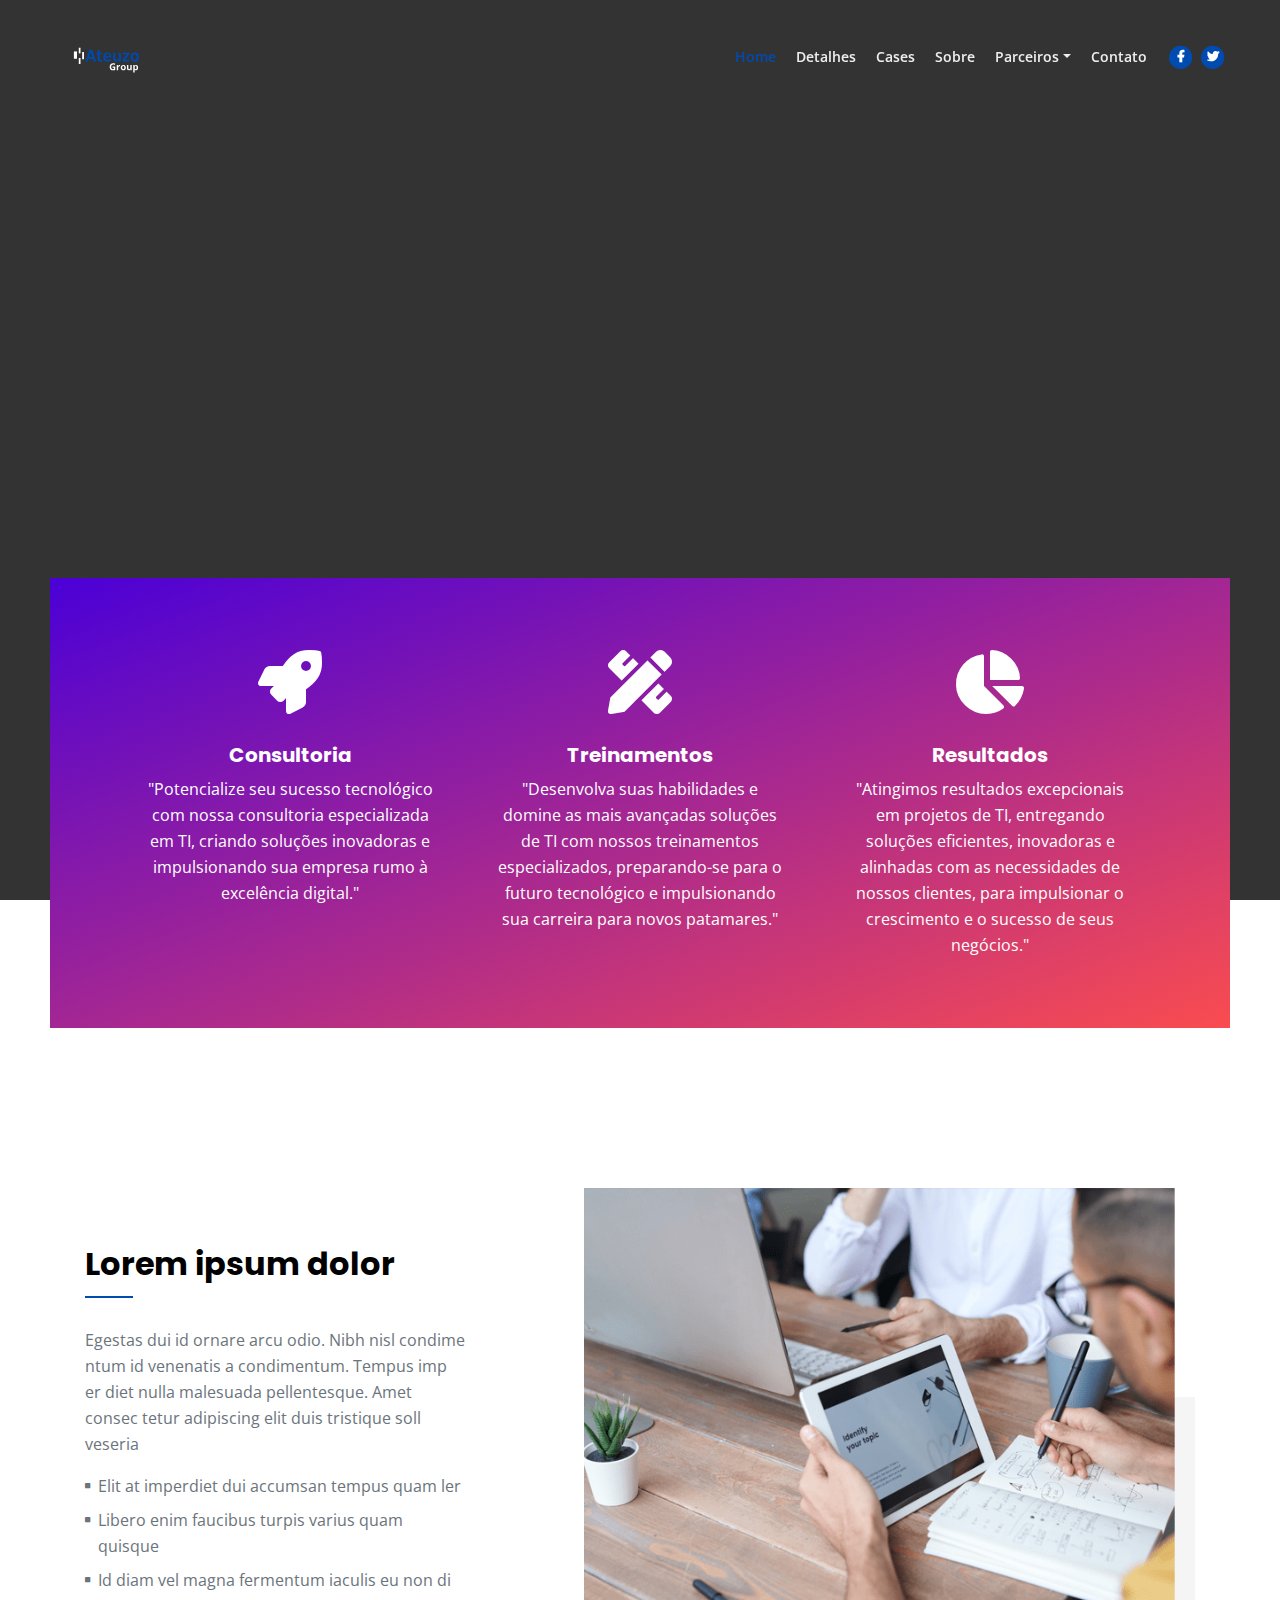
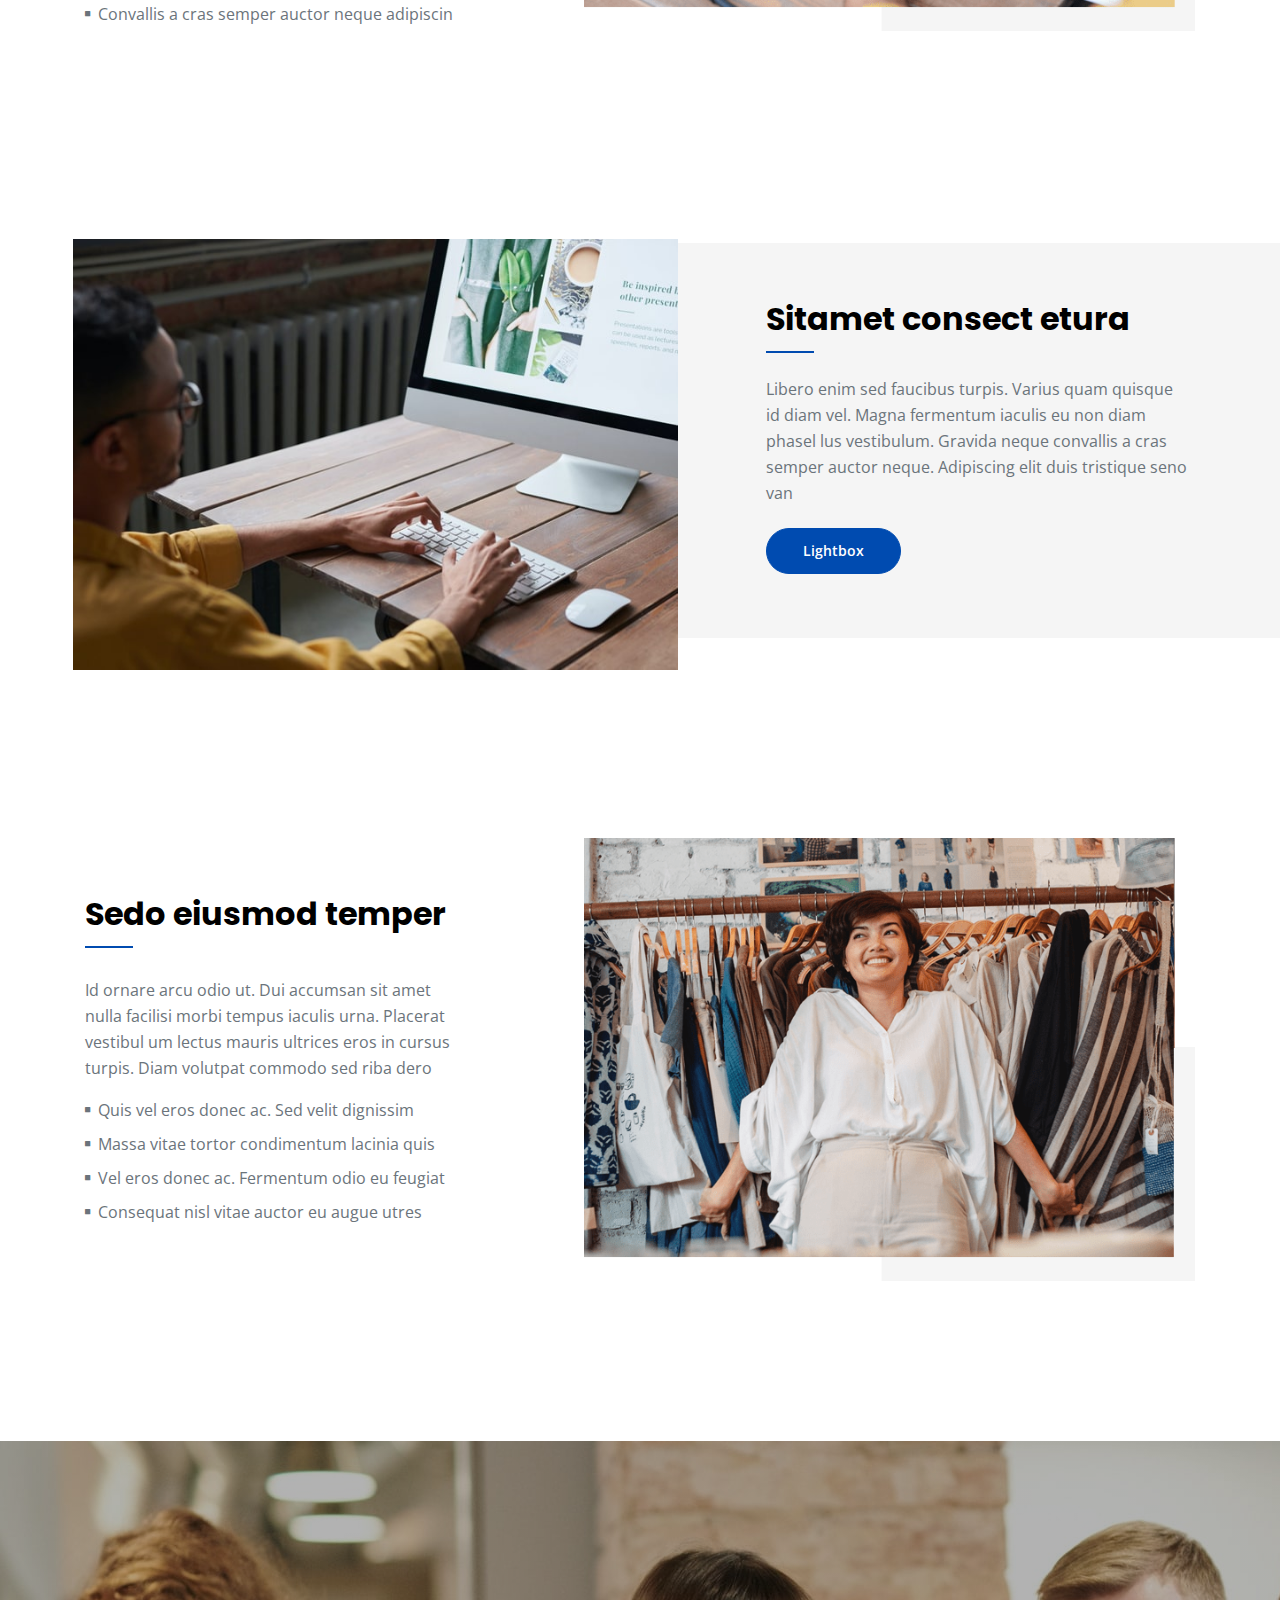
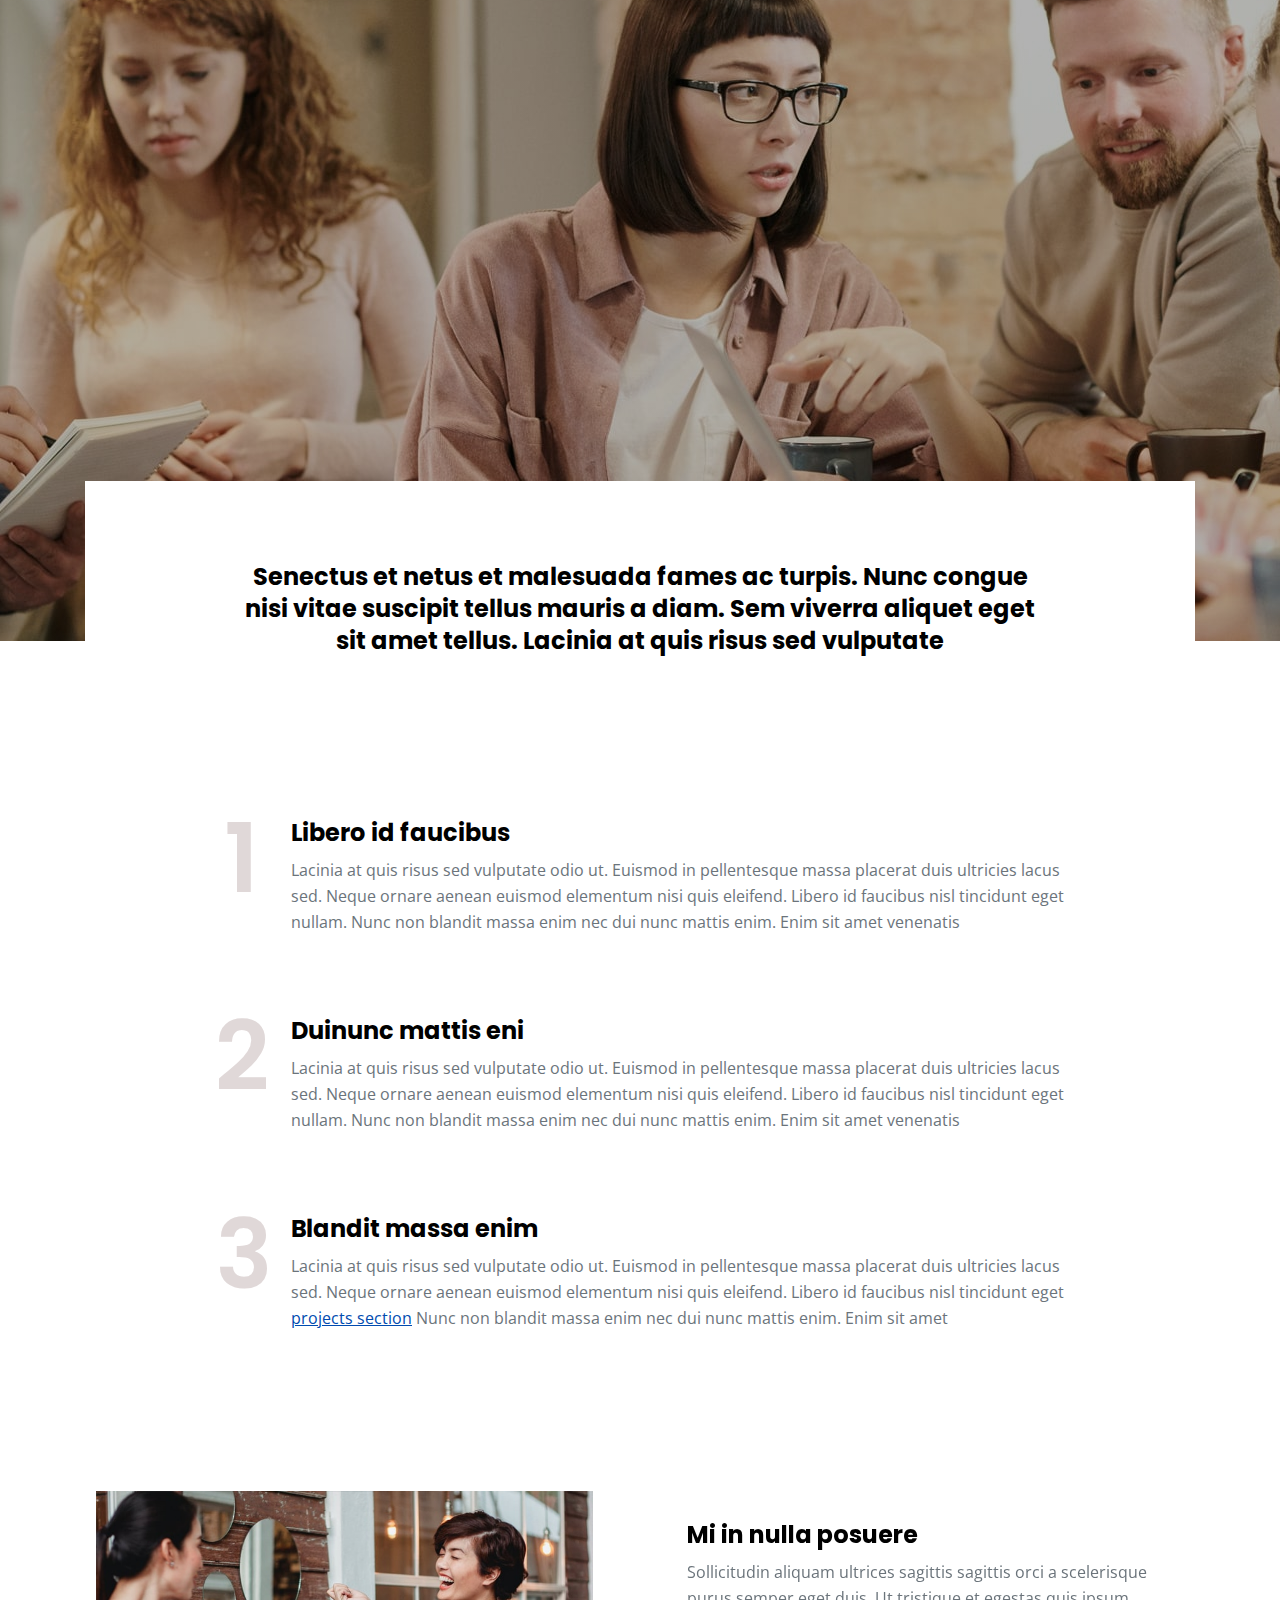
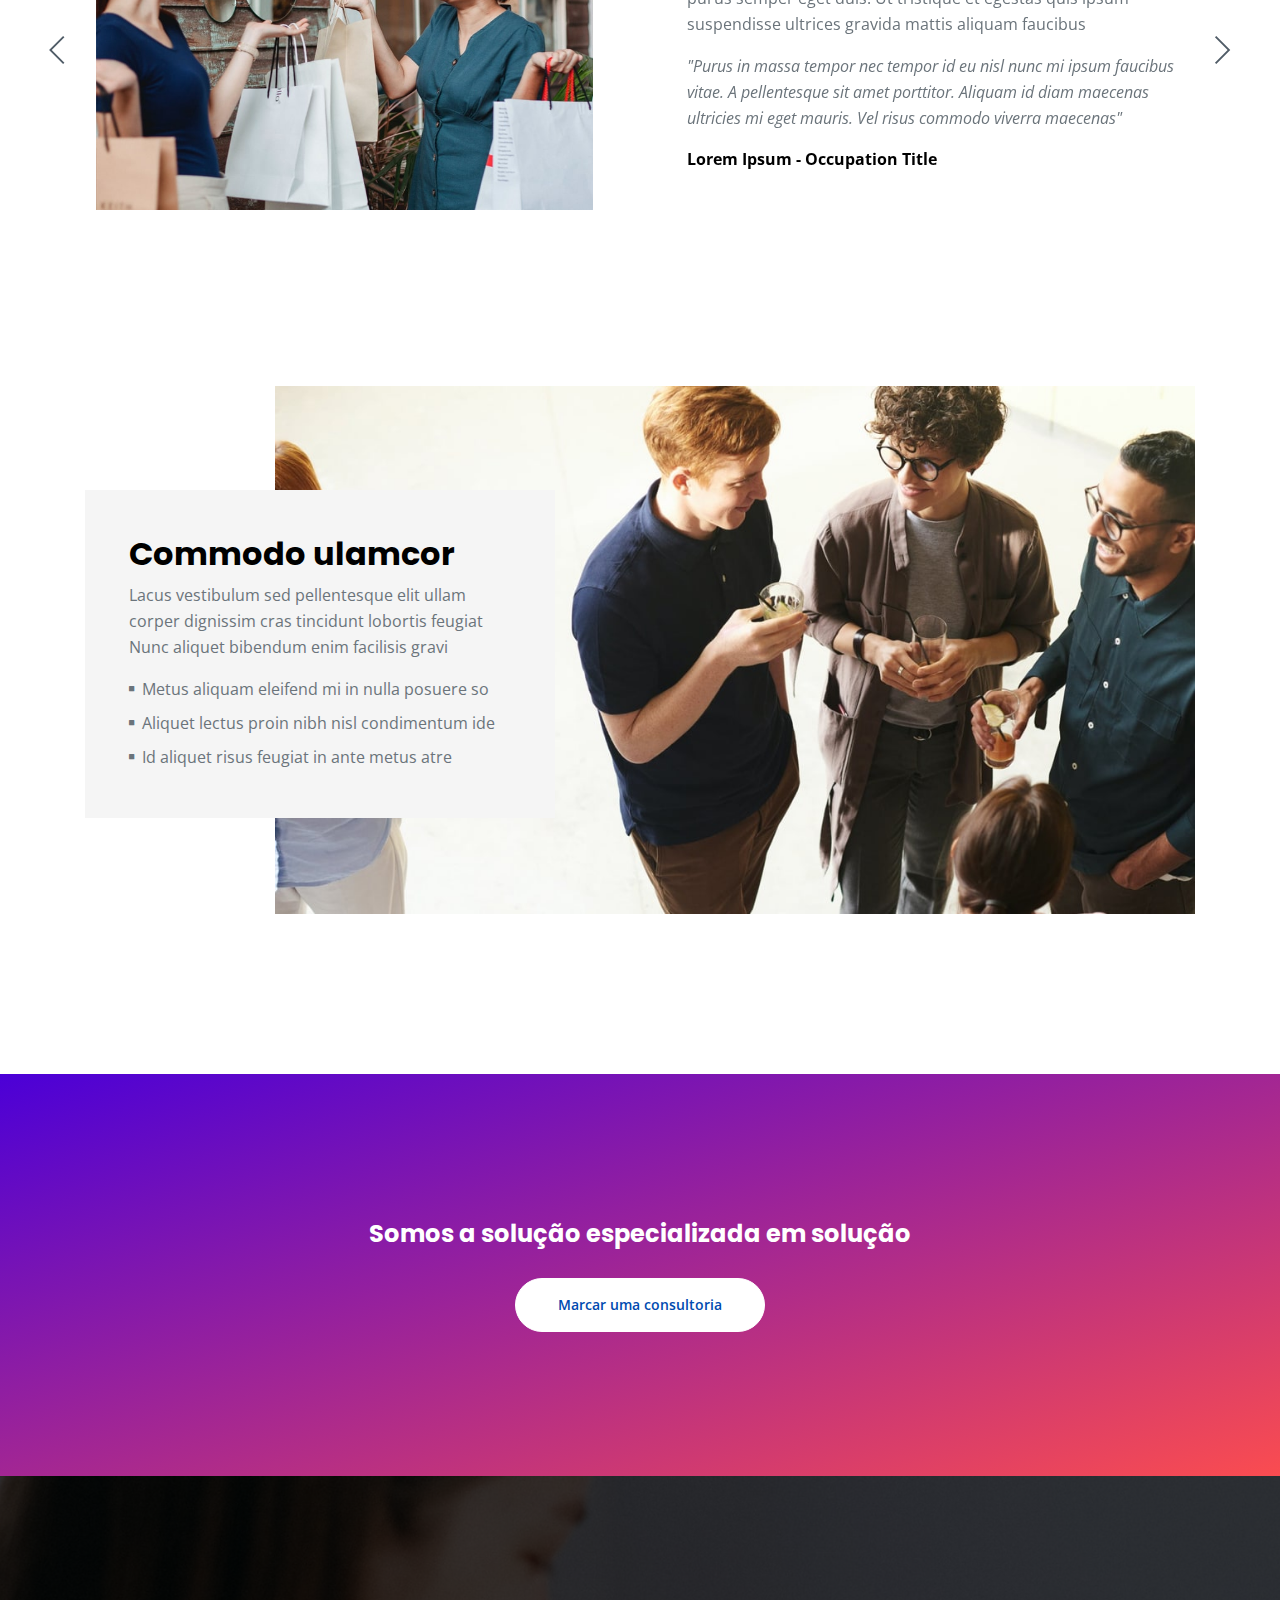
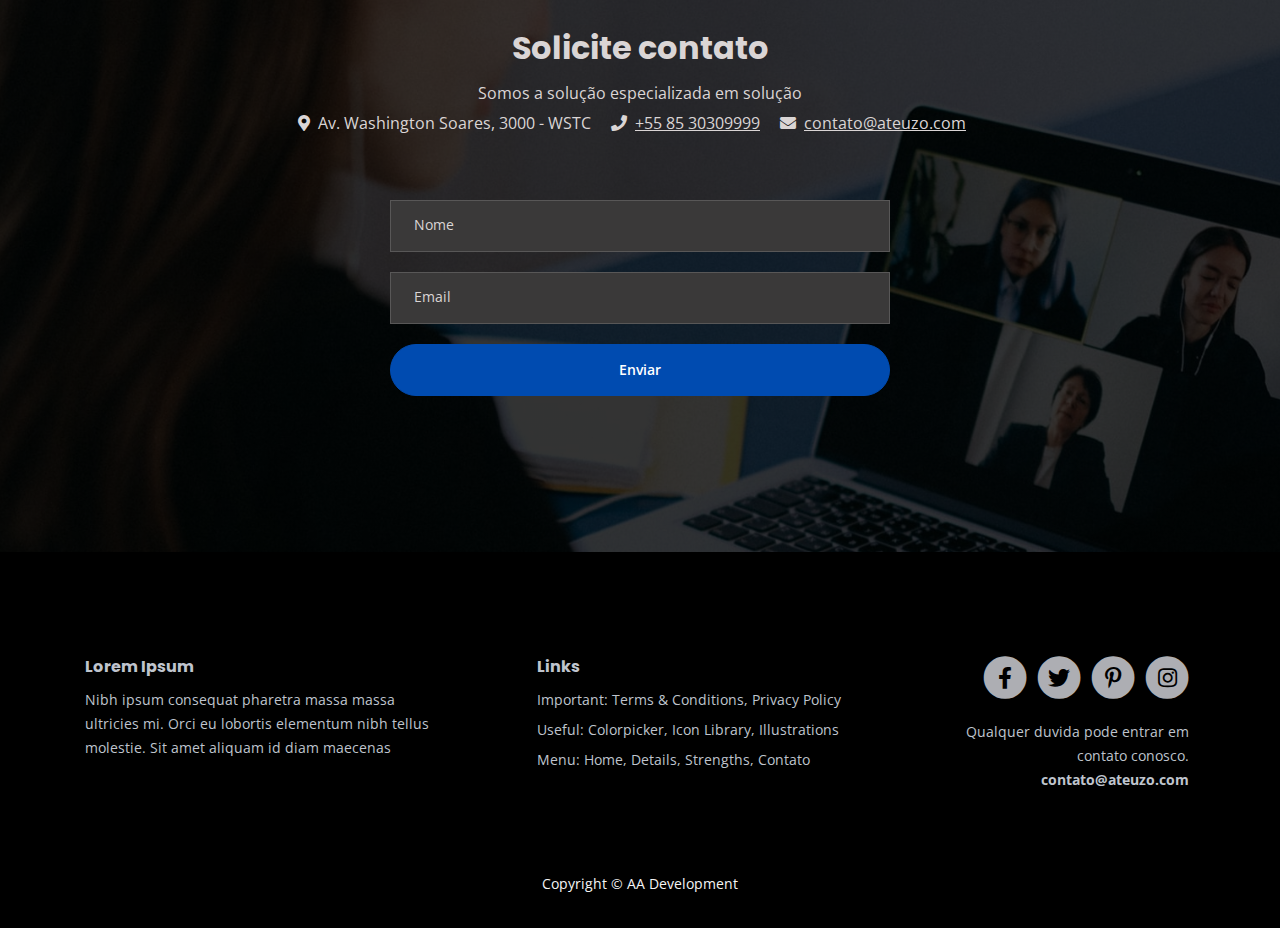
==== commit 5c04a06d: "Atualização de layout" ====
--- a/index.html
+++ b/index.html
@@ -1,933 +1,945 @@
-<!DOCTYPE html>
-<html lang="pt-br">
-  <head>
-    <meta charset="utf-8" />
-    <meta
-      name="viewport"
-      content="width=device-width, initial-scale=1, shrink-to-fit=no"
-    />
-
-    <!-- SEO Meta Tags -->
-    <meta name="description" content="Ateuzo Group" />
-    <meta name="author" content="Ateuzo Group" />
-
-    <!-- OG Meta Tags to improve the way the post looks when you share the page on Facebook, Twitter, LinkedIn -->
-    <meta property="og:site_name" content="" />
-    <!-- website name -->
-    <meta property="og:site" content="" />
-    <!-- website link -->
-    <meta property="og:title" content="" />
-    <!-- title shown in the actual shared post -->
-    <meta property="og:description" content="" />
-    <!-- description shown in the actual shared post -->
-    <meta property="og:image" content="" />
-    <!-- image link, make sure it's jpg -->
-    <meta property="og:url" content="" />
-    <!-- where do you want your post to link to -->
-    <meta name="twitter:card" content="summary_large_image" />
-    <!-- to have large image post format in Twitter -->
-
-    <!-- Webpage Title -->
-    <title>Ateuzo Group</title>
-
-    <!-- Styles -->
-    <link
-      href="https://fonts.googleapis.com/css2?family=Open+Sans:ital,wght@0,400;0,600;0,700;1,400&family=Poppins:wght@600&display=swap"
-      rel="stylesheet"
-    />
-    <link href="css/bootstrap.css" rel="stylesheet" />
-    <link href="css/fontawesome-all.css" rel="stylesheet" />
-    <link href="css/swiper.css" rel="stylesheet" />
-    <link href="css/magnific-popup.css" rel="stylesheet" />
-    <link href="css/styles.css" rel="stylesheet" />
-
-    <!-- Favicon  -->
-    <link rel="icon" href="images/logo.png" />
-  </head>
-  <body data-spy="scroll" data-target=".fixed-top">
-    <!-- Navigation -->
-    <nav class="navbar navbar-expand-lg fixed-top navbar-dark">
-      <div class="container">
-        <!-- Image Logo -->
-        <a class="navbar-brand logo-image" href="index.html"
-          ><img src="images/logo.png" alt="alternative"
-        /></a>
-
-        <!-- Text Logo - Use this if you don't have a graphic logo -->
-        <!-- <a class="navbar-brand logo-text page-scroll" href="index.html">Name</a> -->
-
-        <button
-          class="navbar-toggler p-0 border-0"
-          type="button"
-          data-toggle="offcanvas"
-        >
-          <span class="navbar-toggler-icon"></span>
-        </button>
-
-        <div
-          class="navbar-collapse offcanvas-collapse"
-          id="navbarsExampleDefault"
-        >
-          <ul class="navbar-nav ml-auto">
-            <li class="nav-item">
-              <a class="nav-link page-scroll" href="#header"
-                >Home <span class="sr-only">(current)</span></a
-              >
-            </li>
-            <li class="nav-item">
-              <a class="nav-link page-scroll" href="#details">Detalhes</a>
-            </li>
-            <li class="nav-item">
-              <a class="nav-link page-scroll" href="#strengths">Cases</a>
-            </li>
-            <li class="nav-item">
-              <a class="nav-link page-scroll" href="#about">Sobre</a>
-            </li>
-            <li class="nav-item dropdown">
-              <a
-                class="nav-link dropdown-toggle"
-                href="#"
-                id="dropdown01"
-                data-toggle="dropdown"
-                aria-haspopup="true"
-                aria-expanded="false"
-                >Parceiros</a
-              >
-              <div class="dropdown-menu" aria-labelledby="dropdown01">
-                <a class="dropdown-item page-scroll" href="article.html"
-                  >MarketPlace</a
-                >
-                <div class="dropdown-divider"></div>
-                <a class="dropdown-item page-scroll" href="terms.html"
-                  >Termos e Condições</a
-                >
-                <div class="dropdown-divider"></div>
-                <a class="dropdown-item page-scroll" href="privacy.html"
-                  >Politica de privacidade</a
-                >
-              </div>
-            </li>
-            <li class="nav-item">
-              <a class="nav-link page-scroll" href="#contact">Contato</a>
-            </li>
-          </ul>
-          <span class="nav-item social-icons">
-            <span class="fa-stack">
-              <a href="#your-link">
-                <i class="fas fa-circle fa-stack-2x"></i>
-                <i class="fab fa-facebook-f fa-stack-1x"></i>
-              </a>
-            </span>
-            <span class="fa-stack">
-              <a href="#your-link">
-                <i class="fas fa-circle fa-stack-2x"></i>
-                <i class="fab fa-twitter fa-stack-1x"></i>
-              </a>
-            </span>
-          </span>
-        </div>
-        <!-- end of navbar-collapse -->
-      </div>
-      <!-- end of container -->
-    </nav>
-    <!-- end of navbar -->
-    <!-- end of navigation -->
-
-    <!-- Header -->
-    <header id="header" class="header">
-      <div class="container">
-        <div class="row">
-          <div class="col-lg-6">
-            <div class="image-container">
-              <img class="img-fluid" src="images/logo.png" alt="alternative" />
-            </div>
-            <!-- end of image-container -->
-          </div>
-          <!-- end of col -->
-          <div class="col-lg-6">
-            <div class="text-container">
-              <h3>Somos a solução especializada em solução</h3>
-              <a class="btn-solid-lg page-scroll" href="#details">Descubra</a>
-            </div>
-            <!-- end of text-container -->
-          </div>
-          <!-- end of col -->
-        </div>
-        <!-- end of row -->
-      </div>
-      <!-- end of container -->
-      <div class="services">
-        <div class="container">
-          <div class="row">
-            <div class="col-lg-12">
-              <!-- Card -->
-              <div class="card">
-                <div class="card-image">
-                  <i class="fas fa-rocket"></i>
-                </div>
-                <div class="card-body">
-                  <h5 class="card-title">Lorem ipsum dolor</h5>
-                  <div class="card-text">
-                    Lorem ipsum dolor sit amet, conse ctetur adipiscing elit,
-                    sed do eiusmod tempor incididunt ut labore
-                  </div>
-                </div>
-              </div>
-              <!-- end of card -->
-
-              <!-- Card -->
-              <div class="card">
-                <div class="card-image">
-                  <i class="fas fa-pencil-ruler"></i>
-                </div>
-                <div class="card-body">
-                  <h5 class="card-title">Sitamet consect etura</h5>
-                  <div class="card-text">
-                    Lorem ipsum dolor sit amet, conse ctetur adipiscing elit,
-                    sed do eiusmod tempor incididunt ut labore
-                  </div>
-                </div>
-              </div>
-              <!-- end of card -->
-
-              <!-- Card -->
-              <div class="card">
-                <div class="card-image">
-                  <i class="fas fa-chart-pie"></i>
-                </div>
-                <div class="card-body">
-                  <h5 class="card-title">Sedo eiusmod temper</h5>
-                  <div class="card-text">
-                    Lorem ipsum dolor sit amet, conse ctetur adipiscing elit,
-                    sed do eiusmod tempor incididunt ut labore
-                  </div>
-                </div>
-              </div>
-              <!-- end of card -->
-            </div>
-            <!-- end of col -->
-          </div>
-          <!-- end of row -->
-        </div>
-        <!-- end of container -->
-      </div>
-      <!-- end of services -->
-    </header>
-    <!-- end of header -->
-    <!-- end of header -->
-
-    <!-- Details 1 -->
-    <div id="details" class="basic-1">
-      <div class="container">
-        <div class="row">
-          <div class="col-lg-6 col-xl-5">
-            <div class="text-container">
-              <h2>Lorem ipsum dolor</h2>
-              <hr class="hr-heading" />
-              <p>
-                Egestas dui id ornare arcu odio. Nibh nisl condime ntum id
-                venenatis a condimentum. Tempus imp er diet nulla malesuada
-                pellentesque. Amet consec tetur adipiscing elit duis tristique
-                soll veseria
-              </p>
-              <ul class="list-unstyled li-space-lg">
-                <li class="media">
-                  <i class="fas fa-square"></i>
-                  <div class="media-body">
-                    Elit at imperdiet dui accumsan tempus quam ler
-                  </div>
-                </li>
-                <li class="media">
-                  <i class="fas fa-square"></i>
-                  <div class="media-body">
-                    Libero enim faucibus turpis varius quam quisque
-                  </div>
-                </li>
-                <li class="media">
-                  <i class="fas fa-square"></i>
-                  <div class="media-body">
-                    Id diam vel magna fermentum iaculis eu non di
-                  </div>
-                </li>
-                <li class="media">
-                  <i class="fas fa-square"></i>
-                  <div class="media-body">
-                    Convallis a cras semper auctor neque adipiscin
-                  </div>
-                </li>
-              </ul>
-            </div>
-            <!-- end of text-container -->
-          </div>
-          <!-- end of col -->
-          <div class="col-lg-6 col-xl-7">
-            <div class="image-container">
-              <img
-                class="img-fluid"
-                src="images/details-1.png"
-                alt="alternative"
-              />
-            </div>
-            <!-- end of image-container -->
-          </div>
-          <!-- end of col -->
-        </div>
-        <!-- end of row -->
-      </div>
-      <!-- end of container -->
-    </div>
-    <!-- end of basic-1 -->
-    <!-- end of details 1 -->
-
-    <!-- Details 2 -->
-    <div class="basic-2">
-      <div class="container-fluid">
-        <div class="row">
-          <div class="image-area">
-            <div class="image-container">
-              <img
-                class="img-fluid"
-                src="images/details-2.jpg"
-                alt="alternative"
-              />
-            </div>
-            <!-- end of image-container -->
-          </div>
-          <!-- end of image-area -->
-          <div class="text-area">
-            <div class="text-container">
-              <h2>Sitamet consect etura</h2>
-              <hr class="hr-heading" />
-              <p>
-                Libero enim sed faucibus turpis. Varius quam quisque id diam
-                vel. Magna fermentum iaculis eu non diam phasel lus vestibulum.
-                Gravida neque convallis a cras semper auctor neque. Adipiscing
-                elit duis tristique seno van
-              </p>
-              <a
-                class="btn-solid-reg popup-with-move-anim"
-                href="#details-lightbox"
-                >Lightbox</a
-              >
-            </div>
-            <!-- end of text-container -->
-          </div>
-          <!-- end of text-area -->
-        </div>
-        <!-- end of row -->
-      </div>
-      <!-- end of container-fluid -->
-    </div>
-    <!-- end of basic-1 -->
-    <!-- end of details 2 -->
-
-    <!-- Details Lightbox -->
-    <!-- Lightbox -->
-    <div id="details-lightbox" class="lightbox-basic zoom-anim-dialog mfp-hide">
-      <div class="row">
-        <button title="Close (Esc)" type="button" class="mfp-close x-button">
-          ×
-        </button>
-        <div class="col-lg-8">
-          <div class="image-container">
-            <img
-              class="img-fluid"
-              src="images/details-lightbox.jpg"
-              alt="alternative"
-            />
-          </div>
-          <!-- end of image-container -->
-        </div>
-        <!-- end of col -->
-        <div class="col-lg-4">
-          <h3>Lorems Ipsumo</h3>
-          <hr />
-          <p>
-            Nunc consequat interdum varius sit. Auctor eu augue ut lectus arcu
-            bibendum at varius. Neque volutpat ac
-          </p>
-          <h4>Augue Lectus</h4>
-          <p>
-            Blandit libero volutpat sed cras ornare arcu dui vivamus arcu.
-            Consequat interdum varius sit amet vitae elementum curabitur
-          </p>
-          <ul class="list-unstyled li-space-lg">
-            <li class="media">
-              <i class="fas fa-check"></i>
-              <div class="media-body">Malesuada bibendum arcu vitae eleme</div>
-            </li>
-            <li class="media">
-              <i class="fas fa-check"></i>
-              <div class="media-body">Libero nunc consequat interdum variu</div>
-            </li>
-            <li class="media">
-              <i class="fas fa-check"></i>
-              <div class="media-body">Turpis massa sed elementum tempus</div>
-            </li>
-            <li class="media">
-              <i class="fas fa-check"></i>
-              <div class="media-body">
-                Nulla facilisi nullam vehicula Id orna
-              </div>
-            </li>
-            <li class="media">
-              <i class="fas fa-check"></i>
-              <div class="media-body">Odio ut dui accumsan sit amet nulla</div>
-            </li>
-          </ul>
-          <a class="btn-solid-reg mfp-close page-scroll" href="#contact"
-            >Contact Us</a
-          >
-          <button class="btn-outline-reg mfp-close as-button" type="button">
-            Back
-          </button>
-        </div>
-        <!-- end of col -->
-      </div>
-      <!-- end of row -->
-    </div>
-    <!-- end of lightbox-basic -->
-    <!-- end of lightbox -->
-    <!-- end of details lightbox -->
-
-    <!-- Details 3 -->
-    <div class="basic-3">
-      <div class="container">
-        <div class="row">
-          <div class="col-lg-6 col-xl-5">
-            <div class="text-container">
-              <h2>Sedo eiusmod temper</h2>
-              <hr class="hr-heading" />
-              <p>
-                Id ornare arcu odio ut. Dui accumsan sit amet nulla facilisi
-                morbi tempus iaculis urna. Placerat vestibul um lectus mauris
-                ultrices eros in cursus turpis. Diam volutpat commodo sed riba
-                dero
-              </p>
-              <ul class="list-unstyled li-space-lg">
-                <li class="media">
-                  <i class="fas fa-square"></i>
-                  <div class="media-body">
-                    Quis vel eros donec ac. Sed velit dignissim
-                  </div>
-                </li>
-                <li class="media">
-                  <i class="fas fa-square"></i>
-                  <div class="media-body">
-                    Massa vitae tortor condimentum lacinia quis
-                  </div>
-                </li>
-                <li class="media">
-                  <i class="fas fa-square"></i>
-                  <div class="media-body">
-                    Vel eros donec ac. Fermentum odio eu feugiat
-                  </div>
-                </li>
-                <li class="media">
-                  <i class="fas fa-square"></i>
-                  <div class="media-body">
-                    Consequat nisl vitae auctor eu augue utres
-                  </div>
-                </li>
-              </ul>
-            </div>
-            <!-- end of text-container -->
-          </div>
-          <!-- end of col -->
-          <div class="col-lg-6 col-xl-7">
-            <div class="image-container">
-              <img
-                class="img-fluid"
-                src="images/details-3.png"
-                alt="alternative"
-              />
-            </div>
-            <!-- end of image-container -->
-          </div>
-          <!-- end of col -->
-        </div>
-        <!-- end of row -->
-      </div>
-      <!-- end of container -->
-    </div>
-    <!-- end of basic-3 -->
-    <!-- end of details 3 -->
-
-    <!-- Mission -->
-    <div class="basic-4">
-      <div class="container">
-        <div class="row">
-          <div class="text-container">
-            <h4>
-              Senectus et netus et malesuada fames ac turpis. Nunc congue nisi
-              vitae suscipit tellus mauris a diam. Sem viverra aliquet eget sit
-              amet tellus. Lacinia at quis risus sed vulputate
-            </h4>
-          </div>
-          <!-- end of text-container -->
-        </div>
-        <!-- end of row -->
-      </div>
-      <!-- end of container -->
-    </div>
-    <!-- end of basic-4 -->
-    <!-- end of mission -->
-
-    <!-- Strengths -->
-    <div id="strengths" class="basic-5">
-      <div class="container">
-        <div class="row">
-          <div class="col-lg-12">
-            <ul class="list-unstyled li-space-lg">
-              <li class="media">
-                <div class="bullet">1</div>
-                <div class="media-body">
-                  <h4>Libero id faucibus</h4>
-                  <p>
-                    Lacinia at quis risus sed vulputate odio ut. Euismod in
-                    pellentesque massa placerat duis ultricies lacus sed. Neque
-                    ornare aenean euismod elementum nisi quis eleifend. Libero
-                    id faucibus nisl tincidunt eget nullam. Nunc non blandit
-                    massa enim nec dui nunc mattis enim. Enim sit amet venenatis
-                  </p>
-                </div>
-              </li>
-              <li class="media">
-                <div class="bullet">2</div>
-                <div class="media-body">
-                  <h4>Duinunc mattis eni</h4>
-                  <p>
-                    Lacinia at quis risus sed vulputate odio ut. Euismod in
-                    pellentesque massa placerat duis ultricies lacus sed. Neque
-                    ornare aenean euismod elementum nisi quis eleifend. Libero
-                    id faucibus nisl tincidunt eget nullam. Nunc non blandit
-                    massa enim nec dui nunc mattis enim. Enim sit amet venenatis
-                  </p>
-                </div>
-              </li>
-              <li class="media">
-                <div class="bullet">3</div>
-                <div class="media-body">
-                  <h4>Blandit massa enim</h4>
-                  <p>
-                    Lacinia at quis risus sed vulputate odio ut. Euismod in
-                    pellentesque massa placerat duis ultricies lacus sed. Neque
-                    ornare aenean euismod elementum nisi quis eleifend. Libero
-                    id faucibus nisl tincidunt eget
-                    <a class="red page-scroll" href="#projects"
-                      >projects section</a
-                    >
-                    Nunc non blandit massa enim nec dui nunc mattis enim. Enim
-                    sit amet
-                  </p>
-                </div>
-              </li>
-            </ul>
-          </div>
-          <!-- end of col-lg-12 -->
-        </div>
-        <!-- end of row -->
-      </div>
-      <!-- end of container -->
-    </div>
-    <!-- end of basic-5 -->
-    <!-- end of strengths -->
-
-    <!-- Projects -->
-    <div id="projects" class="slider-1">
-      <div class="container">
-        <div class="row">
-          <div class="col-lg-12">
-            <!-- Text Slider -->
-            <div class="slider-container">
-              <div class="swiper-container text-slider">
-                <div class="swiper-wrapper">
-                  <!-- Slide -->
-                  <div class="swiper-slide">
-                    <div class="row">
-                      <div class="col-lg-6">
-                        <div class="image-container">
-                          <img
-                            class="img-fluid"
-                            src="images/project-1.jpg"
-                            alt="alternative"
-                          />
-                        </div>
-                        <!-- end of image-container -->
-                      </div>
-                      <!-- end of col -->
-                      <div class="col-lg-6">
-                        <div class="text-container">
-                          <h4>Mi in nulla posuere</h4>
-                          <p>
-                            Sollicitudin aliquam ultrices sagittis sagittis orci
-                            a scelerisque purus semper eget duis. Ut tristique
-                            et egestas quis ipsum suspendisse ultrices gravida
-                            mattis aliquam faucibus
-                          </p>
-                          <p class="testimonial-text">
-                            "Purus in massa tempor nec tempor id eu nisl nunc mi
-                            ipsum faucibus vitae. A pellentesque sit amet
-                            porttitor. Aliquam id diam maecenas ultricies mi
-                            eget mauris. Vel risus commodo viverra maecenas"
-                          </p>
-                          <div class="testimonial-author">
-                            Lorem Ipsum - Occupation Title
-                          </div>
-                        </div>
-                        <!-- end of text-container -->
-                      </div>
-                      <!-- end of col -->
-                    </div>
-                    <!-- end of row -->
-                  </div>
-                  <!-- end of swiper-slide -->
-                  <!-- end of slide -->
-
-                  <!-- Slide -->
-                  <div class="swiper-slide">
-                    <div class="row">
-                      <div class="col-lg-6">
-                        <div class="image-container">
-                          <img
-                            class="img-fluid"
-                            src="images/project-2.jpg"
-                            alt="alternative"
-                          />
-                        </div>
-                        <!-- end of image-container -->
-                      </div>
-                      <!-- end of col -->
-                      <div class="col-lg-6">
-                        <div class="text-container">
-                          <h4>Tempor commodo ullamcor</h4>
-                          <p>
-                            Sollicitudin aliquam ultrices sagittis sagittis orci
-                            a scelerisque purus semper eget duis. Ut tristique
-                            et egestas quis ipsum suspendisse ultrices gravida
-                            mattis aliquam faucibus
-                          </p>
-                          <p class="testimonial-text">
-                            "Purus in massa tempor nec tempor id eu nisl nunc mi
-                            ipsum faucibus vitae. A pellentesque sit amet
-                            porttitor. Aliquam id diam maecenas ultricies mi
-                            eget mauris. Vel risus commodo viverra maecenas"
-                          </p>
-                          <div class="testimonial-author">
-                            Lorem Ipsum - Occupation Title
-                          </div>
-                        </div>
-                        <!-- end of text-container -->
-                      </div>
-                      <!-- end of col -->
-                    </div>
-                    <!-- end of row -->
-                  </div>
-                  <!-- end of swiper-slide -->
-                  <!-- end of slide -->
-
-                  <!-- Slide -->
-                  <div class="swiper-slide">
-                    <div class="row">
-                      <div class="col-lg-6">
-                        <div class="image-container">
-                          <img
-                            class="img-fluid"
-                            src="images/project-3.jpg"
-                            alt="alternative"
-                          />
-                        </div>
-                        <!-- end of image-container -->
-                      </div>
-                      <!-- end of col -->
-                      <div class="col-lg-6">
-                        <div class="text-container">
-                          <h4>Lacus vestibulum sed</h4>
-                          <p>
-                            Sollicitudin aliquam ultrices sagittis sagittis orci
-                            a scelerisque purus semper eget duis. Ut tristique
-                            et egestas quis ipsum suspendisse ultrices gravida
-                            mattis aliquam faucibus
-                          </p>
-                          <p class="testimonial-text">
-                            "Purus in massa tempor nec tempor id eu nisl nunc mi
-                            ipsum faucibus vitae. A pellentesque sit amet
-                            porttitor. Aliquam id diam maecenas ultricies mi
-                            eget mauris. Vel risus commodo viverra maecenas"
-                          </p>
-                          <div class="testimonial-author">
-                            Lorem Ipsum - Occupation Title
-                          </div>
-                        </div>
-                        <!-- end of text-container -->
-                      </div>
-                      <!-- end of col -->
-                    </div>
-                    <!-- end of row -->
-                  </div>
-                  <!-- end of swiper-slide -->
-                  <!-- end of slide -->
-                </div>
-                <!-- end of swiper-wrapper -->
-
-                <!-- Add Arrows -->
-                <div class="swiper-button-next"></div>
-                <div class="swiper-button-prev"></div>
-                <!-- end of add arrows -->
-              </div>
-              <!-- end of swiper-container -->
-            </div>
-            <!-- end of slider-container -->
-            <!-- end of text slider -->
-          </div>
-          <!-- end of col -->
-        </div>
-        <!-- end of row -->
-      </div>
-      <!-- end of container -->
-    </div>
-    <!-- end of slider-1 -->
-    <!-- end of projects -->
-
-    <!-- About -->
-    <div id="about" class="basic-6">
-      <div class="container">
-        <div class="row">
-          <div class="col-lg-12">
-            <div class="text-container bg-gray">
-              <h2>Commodo ulamcor</h2>
-              <p>
-                Lacus vestibulum sed pellentesque elit ullam corper dignissim
-                cras tincidunt lobortis feugiat Nunc aliquet bibendum enim
-                facilisis gravi
-              </p>
-              <ul class="list-unstyled li-space-lg">
-                <li class="media">
-                  <i class="fas fa-square"></i>
-                  <div class="media-body">
-                    Metus aliquam eleifend mi in nulla posuere so
-                  </div>
-                </li>
-                <li class="media">
-                  <i class="fas fa-square"></i>
-                  <div class="media-body">
-                    Aliquet lectus proin nibh nisl condimentum ide
-                  </div>
-                </li>
-                <li class="media">
-                  <i class="fas fa-square"></i>
-                  <div class="media-body">
-                    Id aliquet risus feugiat in ante metus atre
-                  </div>
-                </li>
-              </ul>
-            </div>
-            <!-- end of text-container -->
-            <div class="image-container">
-              <img class="img-fluid" src="images/about.jpg" alt="alternative" />
-            </div>
-            <!-- end of image-container -->
-          </div>
-          <!-- end of col -->
-        </div>
-        <!-- end of row -->
-      </div>
-      <!-- end of container -->
-    </div>
-    <!-- end of basic-6 -->
-    <!-- end of about -->
-
-    <!-- Invitation -->
-    <div class="basic-7">
-      <div class="container">
-        <div class="row">
-          <div class="col-lg-12">
-            <h4>Somos a solução especializada em solução</h4>
-            <a class="btn-solid-lg page-scroll" href="#contact"
-              >Marcar uma consultoria</a
-            >
-          </div>
-          <!-- end of col -->
-        </div>
-        <!-- end of row -->
-      </div>
-      <!-- end of container -->
-    </div>
-    <!-- end of basic-7 -->
-    <!-- end of invitation -->
-
-    <!-- Contact -->
-    <div id="contact" class="form-1">
-      <div class="container">
-        <div class="row">
-          <div class="col-lg-12">
-            <h2>Solicite contato</h2>
-            <p class="p-heading">Somos a solução especializada em solução</p>
-            <ul class="list-unstyled li-space-lg">
-              <li>
-                <i class="fas fa-map-marker-alt"></i> &nbsp;Av. Washington
-                Soares, 3000 - WSTC
-              </li>
-              <li>
-                <i class="fas fa-phone"></i> &nbsp;<a href="tel:00123456789"
-                  >+55 85 30309999</a
-                >
-              </li>
-              <li>
-                <i class="fas fa-envelope"></i> &nbsp;<a
-                  href="mailto:contact@site.com"
-                  >contato@ateuzo.com</a
-                >
-              </li>
-            </ul>
-          </div>
-          <!-- end of col -->
-        </div>
-        <!-- end of row -->
-        <div class="row">
-          <div class="col-lg-12">
-            <!-- Contact Form -->
-            <form id="contactForm">
-              <div class="form-group">
-                <input
-                  type="text"
-                  class="form-control-input"
-                  id="cname"
-                  required
-                />
-                <label class="label-control" for="cname">Nome</label>
-              </div>
-              <div class="form-group">
-                <input
-                  type="email"
-                  class="form-control-input"
-                  id="cemail"
-                  required
-                />
-                <label class="label-control" for="cemail">Email</label>
-              </div>
-              <div class="form-group">
-                <button type="submit" class="form-control-submit-button">
-                  Enviar
-                </button>
-              </div>
-            </form>
-            <!-- end of contact form -->
-          </div>
-          <!-- end of col -->
-        </div>
-        <!-- end of row -->
-      </div>
-      <!-- end of container -->
-    </div>
-    <!-- end of form-1 -->
-    <!-- end of contact -->
-
-    <!-- Footer -->
-    <div class="footer">
-      <div class="container">
-        <div class="row">
-          <div class="col-lg-12">
-            <div class="footer-col first">
-              <h6>Lorem Ipsum</h6>
-              <p class="p-small">
-                Nibh ipsum consequat pharetra massa massa ultricies mi. Orci eu
-                lobortis elementum nibh tellus molestie. Sit amet aliquam id
-                diam maecenas
-              </p>
-            </div>
-            <!-- end of footer-col -->
-            <div class="footer-col second">
-              <h6>Links</h6>
-              <ul class="list-unstyled li-space-lg p-small">
-                <li>
-                  Important: <a href="terms.html">Terms & Conditions</a>,
-                  <a href="privacy.html">Privacy Policy</a>
-                </li>
-                <li>
-                  Useful: <a href="#">Colorpicker</a>,
-                  <a href="#">Icon Library</a>, <a href="#">Illustrations</a>
-                </li>
-                <li>
-                  Menu: <a class="page-scroll" href="#header">Home</a>,
-                  <a class="page-scroll" href="#details">Details</a>,
-                  <a class="page-scroll" href="#strengths">Strengths</a>,
-                  <a class="page-scroll" href="#contact">Contato</a>
-                </li>
-              </ul>
-            </div>
-            <!-- end of footer-col -->
-            <div class="footer-col third">
-              <span class="fa-stack">
-                <a href="#your-link">
-                  <i class="fas fa-circle fa-stack-2x"></i>
-                  <i class="fab fa-facebook-f fa-stack-1x"></i>
-                </a>
-              </span>
-              <span class="fa-stack">
-                <a href="#your-link">
-                  <i class="fas fa-circle fa-stack-2x"></i>
-                  <i class="fab fa-twitter fa-stack-1x"></i>
-                </a>
-              </span>
-              <span class="fa-stack">
-                <a href="#your-link">
-                  <i class="fas fa-circle fa-stack-2x"></i>
-                  <i class="fab fa-pinterest-p fa-stack-1x"></i>
-                </a>
-              </span>
-              <span class="fa-stack">
-                <a href="#your-link">
-                  <i class="fas fa-circle fa-stack-2x"></i>
-                  <i class="fab fa-instagram fa-stack-1x"></i>
-                </a>
-              </span>
-              <p class="p-small">
-                Qualquer duvida pode entrar em contato conosco.
-                <a href="mailto:contact@site.com"
-                  ><strong>contato@ateuzo.com</strong></a
-                >
-              </p>
-            </div>
-            <!-- end of footer-col -->
-          </div>
-          <!-- end of col -->
-        </div>
-        <!-- end of row -->
-      </div>
-      <!-- end of container -->
-    </div>
-    <!-- end of footer -->
-    <!-- end of footer -->
-
-    <!-- Copyright -->
-    <div class="copyright">
-      <div class="container">
-        <div class="row">
-          <div class="col-lg-12">
-            <p class="p-small">Copyright © AA Development</p>
-          </div>
-          <!-- end of col -->
-        </div>
-        <!-- enf of row -->
-      </div>
-      <!-- end of container -->
-    </div>
-    <!-- end of copyright -->
-    <!-- end of copyright -->
-
-    <!-- Scripts -->
-    <script src="js/jquery.min.js"></script>
-    <!-- jQuery for Bootstrap's JavaScript plugins -->
-    <script src="js/bootstrap.min.js"></script>
-    <!-- Bootstrap framework -->
-    <script src="js/jquery.easing.min.js"></script>
-    <!-- jQuery Easing for smooth scrolling between anchors -->
-    <script src="js/swiper.min.js"></script>
-    <!-- Swiper for image and text sliders -->
-    <script src="js/jquery.magnific-popup.js"></script>
-    <!-- Magnific Popup for lightboxes -->
-    <script src="js/scripts.js"></script>
-    <!-- Custom scripts -->
-  </body>
-</html>
+<!DOCTYPE html>
+<html lang="pt-br">
+  <head>
+    <meta charset="utf-8" />
+    <meta
+      name="viewport"
+      content="width=device-width, initial-scale=1, shrink-to-fit=no"
+    />
+
+    <!-- SEO Meta Tags -->
+    <meta name="description" content="Ateuzo Group" />
+    <meta name="author" content="Ateuzo Group" />
+
+    <!-- OG Meta Tags to improve the way the post looks when you share the page on Facebook, Twitter, LinkedIn -->
+    <meta property="og:site_name" content="" />
+    <!-- website name -->
+    <meta property="og:site" content="" />
+    <!-- website link -->
+    <meta property="og:title" content="" />
+    <!-- title shown in the actual shared post -->
+    <meta property="og:description" content="" />
+    <!-- description shown in the actual shared post -->
+    <meta property="og:image" content="" />
+    <!-- image link, make sure it's jpg -->
+    <meta property="og:url" content="" />
+    <!-- where do you want your post to link to -->
+    <meta name="twitter:card" content="summary_large_image" />
+    <!-- to have large image post format in Twitter -->
+
+    <!-- Webpage Title -->
+    <title>Ateuzo Group</title>
+
+    <!-- Styles -->
+    <link
+      href="https://fonts.googleapis.com/css2?family=Open+Sans:ital,wght@0,400;0,600;0,700;1,400&family=Poppins:wght@600&display=swap"
+      rel="stylesheet"
+    />
+    <link href="css/bootstrap.css" rel="stylesheet" />
+    <link href="css/fontawesome-all.css" rel="stylesheet" />
+    <link href="css/swiper.css" rel="stylesheet" />
+    <link href="css/magnific-popup.css" rel="stylesheet" />
+    <link href="css/styles.css" rel="stylesheet" />
+
+    <!-- Favicon  -->
+    <link rel="icon" href="images/ateuzo group.svg" />
+  </head>
+  <body data-spy="scroll" data-target=".fixed-top">
+    <!-- Navigation -->
+    <nav class="navbar navbar-expand-lg fixed-top navbar-dark">
+      <div class="container">
+        <!-- Image Logo -->
+        <a class="navbar-brand logo-image" href="index.html"
+          ><img src="images/ateuzo group.svg" alt="alternative"
+        /></a>
+
+        <!-- Text Logo - Use this if you don't have a graphic logo -->
+        <!-- <a class="navbar-brand logo-text page-scroll" href="index.html">Name</a> -->
+
+        <button
+          class="navbar-toggler p-0 border-0"
+          type="button"
+          data-toggle="offcanvas"
+        >
+          <span class="navbar-toggler-icon"></span>
+        </button>
+
+        <div
+          class="navbar-collapse offcanvas-collapse"
+          id="navbarsExampleDefault"
+        >
+          <ul class="navbar-nav ml-auto">
+            <li class="nav-item">
+              <a class="nav-link page-scroll" href="#header"
+                >Home <span class="sr-only">(current)</span></a
+              >
+            </li>
+            <li class="nav-item">
+              <a class="nav-link page-scroll" href="#details">Detalhes</a>
+            </li>
+            <li class="nav-item">
+              <a class="nav-link page-scroll" href="#strengths">Cases</a>
+            </li>
+            <li class="nav-item">
+              <a class="nav-link page-scroll" href="#about">Sobre</a>
+            </li>
+            <li class="nav-item dropdown">
+              <a
+                class="nav-link dropdown-toggle"
+                href="#"
+                id="dropdown01"
+                data-toggle="dropdown"
+                aria-haspopup="true"
+                aria-expanded="false"
+                >Parceiros</a
+              >
+              <div class="dropdown-menu" aria-labelledby="dropdown01">
+                <a class="dropdown-item page-scroll" href="article.html"
+                  >MarketPlace</a
+                >
+                <div class="dropdown-divider"></div>
+                <a class="dropdown-item page-scroll" href="terms.html"
+                  >Termos e Condições</a
+                >
+                <div class="dropdown-divider"></div>
+                <a class="dropdown-item page-scroll" href="privacy.html"
+                  >Politica de privacidade</a
+                >
+              </div>
+            </li>
+            <li class="nav-item">
+              <a class="nav-link page-scroll" href="#contact">Contato</a>
+            </li>
+          </ul>
+          <span class="nav-item social-icons">
+            <span class="fa-stack">
+              <a href="#your-link">
+                <i class="fas fa-circle fa-stack-2x"></i>
+                <i class="fab fa-facebook-f fa-stack-1x"></i>
+              </a>
+            </span>
+            <span class="fa-stack">
+              <a href="#your-link">
+                <i class="fas fa-circle fa-stack-2x"></i>
+                <i class="fab fa-twitter fa-stack-1x"></i>
+              </a>
+            </span>
+          </span>
+        </div>
+        <!-- end of navbar-collapse -->
+      </div>
+      <!-- end of container -->
+    </nav>
+    <!-- end of navbar -->
+    <!-- end of navigation -->
+
+    <!-- Header -->
+    <header id="header" class="header">
+      <video autoplay loop muted width="auto" height="auto">
+        <source src="./images/header.mp4" type="video/mp4" />
+      </video>
+      <!--<div class="container">
+        <div class="row">
+          <div class="col-lg-6">
+            <div class="image-container">
+              <img
+                class="img-fluid"
+                src="images/ateuzo group.svg"
+                alt="alternative"
+              />
+            </div>-->
+            <!-- end of image-container -->
+          <!--</div>-->
+          <!-- end of col -->
+          <!--<div class="col-lg-6">
+            <div class="text-container">
+              <h3>Somos a solução especializada em solução</h3>
+              <a class="btn-solid-lg page-scroll" href="#details">Descubra</a>
+            </div>-->
+            <!-- end of text-container -->
+          <!--</div> -->
+          <!-- end of col -->
+        <!--</div> -->
+        <!-- end of row -->
+      <!--</div>-->
+      <!-- end of container -->
+      <div class="services">
+        <div class="container">
+          <div class="row">
+            <div class="col-lg-12">
+              <!-- Card -->
+              <div class="card">
+                <div class="card-image">
+                  <i class="fas fa-rocket"></i>
+                </div>
+                <div class="card-body">
+                  <h5 class="card-title">Consultoria</h5>
+                  <div class="card-text">
+                    "Potencialize seu sucesso tecnológico com nossa consultoria
+                    especializada em TI, criando soluções inovadoras e
+                    impulsionando sua empresa rumo à excelência digital."
+                  </div>
+                </div>
+              </div>
+              <!-- end of card -->
+
+              <!-- Card -->
+              <div class="card">
+                <div class="card-image">
+                  <i class="fas fa-pencil-ruler"></i>
+                </div>
+                <div class="card-body">
+                  <h5 class="card-title">Treinamentos</h5>
+                  <div class="card-text">
+                    "Desenvolva suas habilidades e domine as mais avançadas
+                    soluções de TI com nossos treinamentos especializados,
+                    preparando-se para o futuro tecnológico e impulsionando sua
+                    carreira para novos patamares."
+                  </div>
+                </div>
+              </div>
+              <!-- end of card -->
+
+              <!-- Card -->
+              <div class="card">
+                <div class="card-image">
+                  <i class="fas fa-chart-pie"></i>
+                </div>
+                <div class="card-body">
+                  <h5 class="card-title">Resultados</h5>
+                  <div class="card-text">
+                    "Atingimos resultados excepcionais em projetos de TI,
+                    entregando soluções eficientes, inovadoras e alinhadas com
+                    as necessidades de nossos clientes, para impulsionar o
+                    crescimento e o sucesso de seus negócios."
+                  </div>
+                </div>
+              </div>
+              <!-- end of card -->
+            </div>
+            <!-- end of col -->
+          </div>
+          <!-- end of row -->
+        </div>
+        <!-- end of container -->
+      </div>
+      <!-- end of services -->
+    </header>
+    <!-- end of header -->
+    <!-- end of header -->
+
+    <!-- Details 1 -->
+    <div id="details" class="basic-1">
+      <div class="container">
+        <div class="row">
+          <div class="col-lg-6 col-xl-5">
+            <div class="text-container">
+              <h2>Lorem ipsum dolor</h2>
+              <hr class="hr-heading" />
+              <p>
+                Egestas dui id ornare arcu odio. Nibh nisl condime ntum id
+                venenatis a condimentum. Tempus imp er diet nulla malesuada
+                pellentesque. Amet consec tetur adipiscing elit duis tristique
+                soll veseria
+              </p>
+              <ul class="list-unstyled li-space-lg">
+                <li class="media">
+                  <i class="fas fa-square"></i>
+                  <div class="media-body">
+                    Elit at imperdiet dui accumsan tempus quam ler
+                  </div>
+                </li>
+                <li class="media">
+                  <i class="fas fa-square"></i>
+                  <div class="media-body">
+                    Libero enim faucibus turpis varius quam quisque
+                  </div>
+                </li>
+                <li class="media">
+                  <i class="fas fa-square"></i>
+                  <div class="media-body">
+                    Id diam vel magna fermentum iaculis eu non di
+                  </div>
+                </li>
+                <li class="media">
+                  <i class="fas fa-square"></i>
+                  <div class="media-body">
+                    Convallis a cras semper auctor neque adipiscin
+                  </div>
+                </li>
+              </ul>
+            </div>
+            <!-- end of text-container -->
+          </div>
+          <!-- end of col -->
+          <div class="col-lg-6 col-xl-7">
+            <div class="image-container">
+              <img
+                class="img-fluid"
+                src="images/details-1.png"
+                alt="alternative"
+              />
+            </div>
+            <!-- end of image-container -->
+          </div>
+          <!-- end of col -->
+        </div>
+        <!-- end of row -->
+      </div>
+      <!-- end of container -->
+    </div>
+    <!-- end of basic-1 -->
+    <!-- end of details 1 -->
+
+    <!-- Details 2 -->
+    <div class="basic-2">
+      <div class="container-fluid">
+        <div class="row">
+          <div class="image-area">
+            <div class="image-container">
+              <img
+                class="img-fluid"
+                src="images/details-2.jpg"
+                alt="alternative"
+              />
+            </div>
+            <!-- end of image-container -->
+          </div>
+          <!-- end of image-area -->
+          <div class="text-area">
+            <div class="text-container">
+              <h2>Sitamet consect etura</h2>
+              <hr class="hr-heading" />
+              <p>
+                Libero enim sed faucibus turpis. Varius quam quisque id diam
+                vel. Magna fermentum iaculis eu non diam phasel lus vestibulum.
+                Gravida neque convallis a cras semper auctor neque. Adipiscing
+                elit duis tristique seno van
+              </p>
+              <a
+                class="btn-solid-reg popup-with-move-anim"
+                href="#details-lightbox"
+                >Lightbox</a
+              >
+            </div>
+            <!-- end of text-container -->
+          </div>
+          <!-- end of text-area -->
+        </div>
+        <!-- end of row -->
+      </div>
+      <!-- end of container-fluid -->
+    </div>
+    <!-- end of basic-1 -->
+    <!-- end of details 2 -->
+
+    <!-- Details Lightbox -->
+    <!-- Lightbox -->
+    <div id="details-lightbox" class="lightbox-basic zoom-anim-dialog mfp-hide">
+      <div class="row">
+        <button title="Close (Esc)" type="button" class="mfp-close x-button">
+          ×
+        </button>
+        <div class="col-lg-8">
+          <div class="image-container">
+            <img
+              class="img-fluid"
+              src="images/details-lightbox.jpg"
+              alt="alternative"
+            />
+          </div>
+          <!-- end of image-container -->
+        </div>
+        <!-- end of col -->
+        <div class="col-lg-4">
+          <h3>Lorems Ipsumo</h3>
+          <hr />
+          <p>
+            Nunc consequat interdum varius sit. Auctor eu augue ut lectus arcu
+            bibendum at varius. Neque volutpat ac
+          </p>
+          <h4>Augue Lectus</h4>
+          <p>
+            Blandit libero volutpat sed cras ornare arcu dui vivamus arcu.
+            Consequat interdum varius sit amet vitae elementum curabitur
+          </p>
+          <ul class="list-unstyled li-space-lg">
+            <li class="media">
+              <i class="fas fa-check"></i>
+              <div class="media-body">Malesuada bibendum arcu vitae eleme</div>
+            </li>
+            <li class="media">
+              <i class="fas fa-check"></i>
+              <div class="media-body">Libero nunc consequat interdum variu</div>
+            </li>
+            <li class="media">
+              <i class="fas fa-check"></i>
+              <div class="media-body">Turpis massa sed elementum tempus</div>
+            </li>
+            <li class="media">
+              <i class="fas fa-check"></i>
+              <div class="media-body">
+                Nulla facilisi nullam vehicula Id orna
+              </div>
+            </li>
+            <li class="media">
+              <i class="fas fa-check"></i>
+              <div class="media-body">Odio ut dui accumsan sit amet nulla</div>
+            </li>
+          </ul>
+          <a class="btn-solid-reg mfp-close page-scroll" href="#contact"
+            >Contact Us</a
+          >
+          <button class="btn-outline-reg mfp-close as-button" type="button">
+            Back
+          </button>
+        </div>
+        <!-- end of col -->
+      </div>
+      <!-- end of row -->
+    </div>
+    <!-- end of lightbox-basic -->
+    <!-- end of lightbox -->
+    <!-- end of details lightbox -->
+
+    <!-- Details 3 -->
+    <div class="basic-3">
+      <div class="container">
+        <div class="row">
+          <div class="col-lg-6 col-xl-5">
+            <div class="text-container">
+              <h2>Sedo eiusmod temper</h2>
+              <hr class="hr-heading" />
+              <p>
+                Id ornare arcu odio ut. Dui accumsan sit amet nulla facilisi
+                morbi tempus iaculis urna. Placerat vestibul um lectus mauris
+                ultrices eros in cursus turpis. Diam volutpat commodo sed riba
+                dero
+              </p>
+              <ul class="list-unstyled li-space-lg">
+                <li class="media">
+                  <i class="fas fa-square"></i>
+                  <div class="media-body">
+                    Quis vel eros donec ac. Sed velit dignissim
+                  </div>
+                </li>
+                <li class="media">
+                  <i class="fas fa-square"></i>
+                  <div class="media-body">
+                    Massa vitae tortor condimentum lacinia quis
+                  </div>
+                </li>
+                <li class="media">
+                  <i class="fas fa-square"></i>
+                  <div class="media-body">
+                    Vel eros donec ac. Fermentum odio eu feugiat
+                  </div>
+                </li>
+                <li class="media">
+                  <i class="fas fa-square"></i>
+                  <div class="media-body">
+                    Consequat nisl vitae auctor eu augue utres
+                  </div>
+                </li>
+              </ul>
+            </div>
+            <!-- end of text-container -->
+          </div>
+          <!-- end of col -->
+          <div class="col-lg-6 col-xl-7">
+            <div class="image-container">
+              <img
+                class="img-fluid"
+                src="images/details-3.png"
+                alt="alternative"
+              />
+            </div>
+            <!-- end of image-container -->
+          </div>
+          <!-- end of col -->
+        </div>
+        <!-- end of row -->
+      </div>
+      <!-- end of container -->
+    </div>
+    <!-- end of basic-3 -->
+    <!-- end of details 3 -->
+
+    <!-- Mission -->
+    <div class="basic-4">
+      <div class="container">
+        <div class="row">
+          <div class="text-container">
+            <h4>
+              Senectus et netus et malesuada fames ac turpis. Nunc congue nisi
+              vitae suscipit tellus mauris a diam. Sem viverra aliquet eget sit
+              amet tellus. Lacinia at quis risus sed vulputate
+            </h4>
+          </div>
+          <!-- end of text-container -->
+        </div>
+        <!-- end of row -->
+      </div>
+      <!-- end of container -->
+    </div>
+    <!-- end of basic-4 -->
+    <!-- end of mission -->
+
+    <!-- Strengths -->
+    <div id="strengths" class="basic-5">
+      <div class="container">
+        <div class="row">
+          <div class="col-lg-12">
+            <ul class="list-unstyled li-space-lg">
+              <li class="media">
+                <div class="bullet">1</div>
+                <div class="media-body">
+                  <h4>Libero id faucibus</h4>
+                  <p>
+                    Lacinia at quis risus sed vulputate odio ut. Euismod in
+                    pellentesque massa placerat duis ultricies lacus sed. Neque
+                    ornare aenean euismod elementum nisi quis eleifend. Libero
+                    id faucibus nisl tincidunt eget nullam. Nunc non blandit
+                    massa enim nec dui nunc mattis enim. Enim sit amet venenatis
+                  </p>
+                </div>
+              </li>
+              <li class="media">
+                <div class="bullet">2</div>
+                <div class="media-body">
+                  <h4>Duinunc mattis eni</h4>
+                  <p>
+                    Lacinia at quis risus sed vulputate odio ut. Euismod in
+                    pellentesque massa placerat duis ultricies lacus sed. Neque
+                    ornare aenean euismod elementum nisi quis eleifend. Libero
+                    id faucibus nisl tincidunt eget nullam. Nunc non blandit
+                    massa enim nec dui nunc mattis enim. Enim sit amet venenatis
+                  </p>
+                </div>
+              </li>
+              <li class="media">
+                <div class="bullet">3</div>
+                <div class="media-body">
+                  <h4>Blandit massa enim</h4>
+                  <p>
+                    Lacinia at quis risus sed vulputate odio ut. Euismod in
+                    pellentesque massa placerat duis ultricies lacus sed. Neque
+                    ornare aenean euismod elementum nisi quis eleifend. Libero
+                    id faucibus nisl tincidunt eget
+                    <a class="red page-scroll" href="#projects"
+                      >projects section</a
+                    >
+                    Nunc non blandit massa enim nec dui nunc mattis enim. Enim
+                    sit amet
+                  </p>
+                </div>
+              </li>
+            </ul>
+          </div>
+          <!-- end of col-lg-12 -->
+        </div>
+        <!-- end of row -->
+      </div>
+      <!-- end of container -->
+    </div>
+    <!-- end of basic-5 -->
+    <!-- end of strengths -->
+
+    <!-- Projects -->
+    <div id="projects" class="slider-1">
+      <div class="container">
+        <div class="row">
+          <div class="col-lg-12">
+            <!-- Text Slider -->
+            <div class="slider-container">
+              <div class="swiper-container text-slider">
+                <div class="swiper-wrapper">
+                  <!-- Slide -->
+                  <div class="swiper-slide">
+                    <div class="row">
+                      <div class="col-lg-6">
+                        <div class="image-container">
+                          <img
+                            class="img-fluid"
+                            src="images/project-1.jpg"
+                            alt="alternative"
+                          />
+                        </div>
+                        <!-- end of image-container -->
+                      </div>
+                      <!-- end of col -->
+                      <div class="col-lg-6">
+                        <div class="text-container">
+                          <h4>Mi in nulla posuere</h4>
+                          <p>
+                            Sollicitudin aliquam ultrices sagittis sagittis orci
+                            a scelerisque purus semper eget duis. Ut tristique
+                            et egestas quis ipsum suspendisse ultrices gravida
+                            mattis aliquam faucibus
+                          </p>
+                          <p class="testimonial-text">
+                            "Purus in massa tempor nec tempor id eu nisl nunc mi
+                            ipsum faucibus vitae. A pellentesque sit amet
+                            porttitor. Aliquam id diam maecenas ultricies mi
+                            eget mauris. Vel risus commodo viverra maecenas"
+                          </p>
+                          <div class="testimonial-author">
+                            Lorem Ipsum - Occupation Title
+                          </div>
+                        </div>
+                        <!-- end of text-container -->
+                      </div>
+                      <!-- end of col -->
+                    </div>
+                    <!-- end of row -->
+                  </div>
+                  <!-- end of swiper-slide -->
+                  <!-- end of slide -->
+
+                  <!-- Slide -->
+                  <div class="swiper-slide">
+                    <div class="row">
+                      <div class="col-lg-6">
+                        <div class="image-container">
+                          <img
+                            class="img-fluid"
+                            src="images/project-2.jpg"
+                            alt="alternative"
+                          />
+                        </div>
+                        <!-- end of image-container -->
+                      </div>
+                      <!-- end of col -->
+                      <div class="col-lg-6">
+                        <div class="text-container">
+                          <h4>Tempor commodo ullamcor</h4>
+                          <p>
+                            Sollicitudin aliquam ultrices sagittis sagittis orci
+                            a scelerisque purus semper eget duis. Ut tristique
+                            et egestas quis ipsum suspendisse ultrices gravida
+                            mattis aliquam faucibus
+                          </p>
+                          <p class="testimonial-text">
+                            "Purus in massa tempor nec tempor id eu nisl nunc mi
+                            ipsum faucibus vitae. A pellentesque sit amet
+                            porttitor. Aliquam id diam maecenas ultricies mi
+                            eget mauris. Vel risus commodo viverra maecenas"
+                          </p>
+                          <div class="testimonial-author">
+                            Lorem Ipsum - Occupation Title
+                          </div>
+                        </div>
+                        <!-- end of text-container -->
+                      </div>
+                      <!-- end of col -->
+                    </div>
+                    <!-- end of row -->
+                  </div>
+                  <!-- end of swiper-slide -->
+                  <!-- end of slide -->
+
+                  <!-- Slide -->
+                  <div class="swiper-slide">
+                    <div class="row">
+                      <div class="col-lg-6">
+                        <div class="image-container">
+                          <img
+                            class="img-fluid"
+                            src="images/project-3.jpg"
+                            alt="alternative"
+                          />
+                        </div>
+                        <!-- end of image-container -->
+                      </div>
+                      <!-- end of col -->
+                      <div class="col-lg-6">
+                        <div class="text-container">
+                          <h4>Lacus vestibulum sed</h4>
+                          <p>
+                            Sollicitudin aliquam ultrices sagittis sagittis orci
+                            a scelerisque purus semper eget duis. Ut tristique
+                            et egestas quis ipsum suspendisse ultrices gravida
+                            mattis aliquam faucibus
+                          </p>
+                          <p class="testimonial-text">
+                            "Purus in massa tempor nec tempor id eu nisl nunc mi
+                            ipsum faucibus vitae. A pellentesque sit amet
+                            porttitor. Aliquam id diam maecenas ultricies mi
+                            eget mauris. Vel risus commodo viverra maecenas"
+                          </p>
+                          <div class="testimonial-author">
+                            Lorem Ipsum - Occupation Title
+                          </div>
+                        </div>
+                        <!-- end of text-container -->
+                      </div>
+                      <!-- end of col -->
+                    </div>
+                    <!-- end of row -->
+                  </div>
+                  <!-- end of swiper-slide -->
+                  <!-- end of slide -->
+                </div>
+                <!-- end of swiper-wrapper -->
+
+                <!-- Add Arrows -->
+                <div class="swiper-button-next"></div>
+                <div class="swiper-button-prev"></div>
+                <!-- end of add arrows -->
+              </div>
+              <!-- end of swiper-container -->
+            </div>
+            <!-- end of slider-container -->
+            <!-- end of text slider -->
+          </div>
+          <!-- end of col -->
+        </div>
+        <!-- end of row -->
+      </div>
+      <!-- end of container -->
+    </div>
+    <!-- end of slider-1 -->
+    <!-- end of projects -->
+
+    <!-- About -->
+    <div id="about" class="basic-6">
+      <div class="container">
+        <div class="row">
+          <div class="col-lg-12">
+            <div class="text-container bg-gray">
+              <h2>Commodo ulamcor</h2>
+              <p>
+                Lacus vestibulum sed pellentesque elit ullam corper dignissim
+                cras tincidunt lobortis feugiat Nunc aliquet bibendum enim
+                facilisis gravi
+              </p>
+              <ul class="list-unstyled li-space-lg">
+                <li class="media">
+                  <i class="fas fa-square"></i>
+                  <div class="media-body">
+                    Metus aliquam eleifend mi in nulla posuere so
+                  </div>
+                </li>
+                <li class="media">
+                  <i class="fas fa-square"></i>
+                  <div class="media-body">
+                    Aliquet lectus proin nibh nisl condimentum ide
+                  </div>
+                </li>
+                <li class="media">
+                  <i class="fas fa-square"></i>
+                  <div class="media-body">
+                    Id aliquet risus feugiat in ante metus atre
+                  </div>
+                </li>
+              </ul>
+            </div>
+            <!-- end of text-container -->
+            <div class="image-container">
+              <img class="img-fluid" src="images/about.jpg" alt="alternative" />
+            </div>
+            <!-- end of image-container -->
+          </div>
+          <!-- end of col -->
+        </div>
+        <!-- end of row -->
+      </div>
+      <!-- end of container -->
+    </div>
+    <!-- end of basic-6 -->
+    <!-- end of about -->
+
+    <!-- Invitation -->
+    <div class="basic-7">
+      <div class="container">
+        <div class="row">
+          <div class="col-lg-12">
+            <h4>Somos a solução especializada em solução</h4>
+            <a class="btn-solid-lg page-scroll" href="#contact"
+              >Marcar uma consultoria</a
+            >
+          </div>
+          <!-- end of col -->
+        </div>
+        <!-- end of row -->
+      </div>
+      <!-- end of container -->
+    </div>
+    <!-- end of basic-7 -->
+    <!-- end of invitation -->
+
+    <!-- Contact -->
+    <div id="contact" class="form-1">
+      <div class="container">
+        <div class="row">
+          <div class="col-lg-12">
+            <h2>Solicite contato</h2>
+            <p class="p-heading">Somos a solução especializada em solução</p>
+            <ul class="list-unstyled li-space-lg">
+              <li>
+                <i class="fas fa-map-marker-alt"></i> &nbsp;Av. Washington
+                Soares, 3000 - WSTC
+              </li>
+              <li>
+                <i class="fas fa-phone"></i> &nbsp;<a href="tel:00123456789"
+                  >+55 85 30309999</a
+                >
+              </li>
+              <li>
+                <i class="fas fa-envelope"></i> &nbsp;<a
+                  href="mailto:contact@site.com"
+                  >contato@ateuzo.com</a
+                >
+              </li>
+            </ul>
+          </div>
+          <!-- end of col -->
+        </div>
+        <!-- end of row -->
+        <div class="row">
+          <div class="col-lg-12">
+            <!-- Contact Form -->
+            <form id="contactForm">
+              <div class="form-group">
+                <input
+                  type="text"
+                  class="form-control-input"
+                  id="cname"
+                  required
+                />
+                <label class="label-control" for="cname">Nome</label>
+              </div>
+              <div class="form-group">
+                <input
+                  type="email"
+                  class="form-control-input"
+                  id="cemail"
+                  required
+                />
+                <label class="label-control" for="cemail">Email</label>
+              </div>
+              <div class="form-group">
+                <button type="submit" class="form-control-submit-button">
+                  Enviar
+                </button>
+              </div>
+            </form>
+            <!-- end of contact form -->
+          </div>
+          <!-- end of col -->
+        </div>
+        <!-- end of row -->
+      </div>
+      <!-- end of container -->
+    </div>
+    <!-- end of form-1 -->
+    <!-- end of contact -->
+
+    <!-- Footer -->
+    <div class="footer">
+      <div class="container">
+        <div class="row">
+          <div class="col-lg-12">
+            <div class="footer-col first">
+              <h6>Lorem Ipsum</h6>
+              <p class="p-small">
+                Nibh ipsum consequat pharetra massa massa ultricies mi. Orci eu
+                lobortis elementum nibh tellus molestie. Sit amet aliquam id
+                diam maecenas
+              </p>
+            </div>
+            <!-- end of footer-col -->
+            <div class="footer-col second">
+              <h6>Links</h6>
+              <ul class="list-unstyled li-space-lg p-small">
+                <li>
+                  Important: <a href="terms.html">Terms & Conditions</a>,
+                  <a href="privacy.html">Privacy Policy</a>
+                </li>
+                <li>
+                  Useful: <a href="#">Colorpicker</a>,
+                  <a href="#">Icon Library</a>, <a href="#">Illustrations</a>
+                </li>
+                <li>
+                  Menu: <a class="page-scroll" href="#header">Home</a>,
+                  <a class="page-scroll" href="#details">Details</a>,
+                  <a class="page-scroll" href="#strengths">Strengths</a>,
+                  <a class="page-scroll" href="#contact">Contato</a>
+                </li>
+              </ul>
+            </div>
+            <!-- end of footer-col -->
+            <div class="footer-col third">
+              <span class="fa-stack">
+                <a href="#your-link">
+                  <i class="fas fa-circle fa-stack-2x"></i>
+                  <i class="fab fa-facebook-f fa-stack-1x"></i>
+                </a>
+              </span>
+              <span class="fa-stack">
+                <a href="#your-link">
+                  <i class="fas fa-circle fa-stack-2x"></i>
+                  <i class="fab fa-twitter fa-stack-1x"></i>
+                </a>
+              </span>
+              <span class="fa-stack">
+                <a href="#your-link">
+                  <i class="fas fa-circle fa-stack-2x"></i>
+                  <i class="fab fa-pinterest-p fa-stack-1x"></i>
+                </a>
+              </span>
+              <span class="fa-stack">
+                <a href="#your-link">
+                  <i class="fas fa-circle fa-stack-2x"></i>
+                  <i class="fab fa-instagram fa-stack-1x"></i>
+                </a>
+              </span>
+              <p class="p-small">
+                Qualquer duvida pode entrar em contato conosco.
+                <a href="mailto:contact@site.com"
+                  ><strong>contato@ateuzo.com</strong></a
+                >
+              </p>
+            </div>
+            <!-- end of footer-col -->
+          </div>
+          <!-- end of col -->
+        </div>
+        <!-- end of row -->
+      </div>
+      <!-- end of container -->
+    </div>
+    <!-- end of footer -->
+    <!-- end of footer -->
+
+    <!-- Copyright -->
+    <div class="copyright">
+      <div class="container">
+        <div class="row">
+          <div class="col-lg-12">
+            <p class="p-small">Copyright © AA Development</p>
+          </div>
+          <!-- end of col -->
+        </div>
+        <!-- enf of row -->
+      </div>
+      <!-- end of container -->
+    </div>
+    <!-- end of copyright -->
+    <!-- end of copyright -->
+
+    <!-- Scripts -->
+    <script src="js/jquery.min.js"></script>
+    <!-- jQuery for Bootstrap's JavaScript plugins -->
+    <script src="js/bootstrap.min.js"></script>
+    <!-- Bootstrap framework -->
+    <script src="js/jquery.easing.min.js"></script>
+    <!-- jQuery Easing for smooth scrolling between anchors -->
+    <script src="js/swiper.min.js"></script>
+    <!-- Swiper for image and text sliders -->
+    <script src="js/jquery.magnific-popup.js"></script>
+    <!-- Magnific Popup for lightboxes -->
+    <script src="js/scripts.js"></script>
+    <!-- Custom scripts -->
+  </body>
+</html>
--- a/css/styles.css
+++ b/css/styles.css
@@ -1,1668 +1,1677 @@
-/* Description: Master CSS file */
-
-/*****************************************
-Table Of Contents:
-- General Styles
-- Navigation
-- Header
-- Details 1
-- Details 2
-- Details Lightbox
-- Details 3
-- Mission
-- Strengths
-- Projects
-- About
-- Invitation
-- Contact
-- Footer
-- Copyright
-- Back To Top Button 
-- Extra Pages
-- Media Queries
-******************************************/
-
-/*****************************************
-Colors:
-- Backgrounds, navbar - black #000000
-- Backgrounds - light gray #f5f5f5
-- Buttons, icons - red #004bb0
-- Headings text - black #000000
-- Body text - dark gray #6b747b
-******************************************/
-
-
-/**************************/
-/*     General Styles     */
-/**************************/
-body,
-html {
-    width: 100%;
-	height: 100%;
-}
-
-body, p {
-	color: #6b747b; 
-	font: 400 1rem/1.625rem "Open Sans", sans-serif;
-}
-
-h1 {
-	color: #000000;
-	font-weight: 700;
-	font-size: 2.5rem;
-	line-height: 3.25rem;
-	font-family: "Poppins"
-}
-
-h2 {
-	color: #000000;
-	font-weight: 700;
-	font-size: 2rem;
-	line-height: 2.5rem;
-	font-family: "Poppins"
-}
-
-h3 {
-	color: #000000;
-	font-weight: 700;
-	font-size: 1.75rem;
-	line-height: 2.25rem;
-	font-family: "Poppins"
-}
-
-h4 {
-	color: #000000;
-	font-weight: 700;
-	font-size: 1.5rem;
-	line-height: 2rem;
-	font-family: "Poppins"
-}
-
-h5 {
-	color: #000000;
-	font-weight: 700;
-	font-size: 1.25rem;
-	line-height: 1.625rem;
-	font-family: "Poppins"
-}
-
-h6 {
-	color: #000000;
-	font-weight: 700;
-	font-size: 1rem;
-	line-height: 1.375rem;
-	font-family: "Poppins"
-}
-
-.p-large {
-	font-size: 1.125rem;
-	line-height: 1.75rem;
-}
-
-.p-small {
-	font-size: 0.875rem;
-	line-height: 1.5rem;
-}
-
-.testimonial-text {
-	font-style: italic;
-}
-
-.testimonial-author {
-	font-weight: 700;
-	font-size: 1rem;
-	line-height: 1.5rem;
-}
-
-.li-space-lg li {
-	margin-bottom: 0.5rem;
-}
-
-a {
-	color: #6b747b;
-	text-decoration: underline;
-}
-
-a:hover {
-	color: #6b747b;
-	text-decoration: underline;
-}
-
-.no-line {
-	text-decoration: none;
-}
-
-.no-line:hover {
-	text-decoration: none;
-}
-
-.red {
-	color:#004bb0;
-}
-
-.bg-gray {
-	background-color: #f5f5f5;
-}
-
-.hr-heading {
-	display: block;
-	width: 3rem;
-	height: 2px;
-	margin-top: 0.75rem;
-	margin-bottom: 0.75rem;
-	border: none;
-	background-color: #004bb0;
-}
-
-.btn-solid-reg {
-	display: inline-block;
-	padding: 1.375rem 2.25rem 1.375rem 2.25rem;
-	border: 1px solid #004bb0;
-	border-radius: 32px;
-	background-color: #004bb0;
-	color: #ffffff;
-	font-weight: 600;
-	font-size: 0.875rem;
-	line-height: 0;
-	text-decoration: none;
-	transition: all 0.2s;
-}
-
-.btn-solid-reg:hover {
-	background-color: transparent;
-	color: #004bb0; /* needs to stay here because of the color property of a tag */
-	text-decoration: none;
-}
-
-.btn-solid-lg {
-	display: inline-block;
-	padding: 1.625rem 2.625rem 1.625rem 2.625rem;
-	border: 1px solid #004bb0;
-	border-radius: 32px;
-	background-color: #004bb0;
-	color: #ffffff;
-	font-weight: 600;
-	font-size: 0.875rem;
-	line-height: 0;
-	text-decoration: none;
-	transition: all 0.2s;
-}
-
-.btn-solid-lg:hover {
-	background-color: transparent;
-	color: #004bb0; /* needs to stay here because of the color property of a tag */
-	text-decoration: none;
-}
-
-.btn-outline-reg {
-	display: inline-block;
-	padding: 1.375rem 2.25rem 1.375rem 2.25rem;
-	border: 1px solid #000000;
-	border-radius: 32px;
-	background-color: transparent;
-	color: #000000;
-	font-weight: 600;
-	font-size: 0.875rem;
-	line-height: 0;
-	text-decoration: none;
-	transition: all 0.2s;
-}
-
-.btn-outline-reg:hover {
-	background-color: #000000;
-	color: #ffffff;
-	text-decoration: none;
-}
-
-.btn-outline-lg {
-	display: inline-block;
-	padding: 1.625rem 2.625rem 1.625rem 2.625rem;
-	border: 1px solid #000000;
-	border-radius: 32px;
-	background-color: transparent;
-	color: #000000;
-	font-weight: 600;
-	font-size: 0.875rem;
-	line-height: 0;
-	text-decoration: none;
-	transition: all 0.2s;
-}
-
-.btn-outline-lg:hover {
-	background-color: #000000;
-	color: #ffffff;
-	text-decoration: none;
-}
-
-.btn-outline-sm {
-	display: inline-block;
-	padding: 1rem 1.5rem 1rem 1.5rem;
-	border: 1px solid #000000;
-	border-radius: 32px;
-	background-color: transparent;
-	color: #000000;
-	font-weight: 600;
-	font-size: 0.875rem;
-	line-height: 0;
-	text-decoration: none;
-	transition: all 0.2s;
-}
-
-.btn-outline-sm:hover {
-	background-color: #000000;
-	color: #ffffff;
-	text-decoration: none;
-}
-
-.form-group {
-	position: relative;
-	margin-bottom: 1.25rem;
-}
-
-.label-control {
-	position: absolute;
-	top: 0.875rem;
-	left: 1.5rem;
-	color: #7d838a;
-	opacity: 1;
-	font-size: 0.875rem;
-	line-height: 1.375rem;
-	cursor: text;
-	transition: all 0.2s ease;
-}
-
-.form-control-input:focus + .label-control,
-.form-control-input.notEmpty + .label-control,
-.form-control-textarea:focus + .label-control,
-.form-control-textarea.notEmpty + .label-control {
-	top: 0.125rem;
-	color: #6b747b;
-	opacity: 1;
-	font-size: 0.75rem;
-	font-weight: 700;
-}
-
-.form-control-input,
-.form-control-select {
-	display: block; /* needed for proper display of the label in Firefox, IE, Edge */
-	width: 100%;
-	padding-top: 1.125rem;
-	padding-bottom: 0.125rem;
-	padding-left: 1.5rem;
-	border: 1px solid #cbcbd1;
-	background-color: #ffffff;
-	color: #6b747b;
-	font-size: 0.875rem;
-	line-height: 1.875rem;
-	transition: all 0.2s;
-	-webkit-appearance: none; /* removes inner shadow on form inputs on ios safari */
-}
-
-.form-control-select {
-	padding-top: 0.5rem;
-	padding-bottom: 0.5rem;
-	height: 3.25rem;
-	color: #7d838a;
-}
-
-select {
-    /* you should keep these first rules in place to maintain cross-browser behavior */
-    -webkit-appearance: none;
-	-moz-appearance: none;
-	-ms-appearance: none;
-    -o-appearance: none;
-    appearance: none;
-    background-image: url('../images/down-arrow.png');
-    background-position: 96% 50%;
-    background-repeat: no-repeat;
-    outline: none;
-}
-
-.form-control-textarea {
-	display: block; /* used to eliminate a bottom gap difference between Chrome and IE/FF */
-	width: 100%;
-	height: 14rem; /* used instead of html rows to normalize height between Chrome and IE/FF */
-	padding-top: 1.5rem;
-	padding-left: 1.3125rem;
-	border: 1px solid #cbcbd1;
-	background-color: #ffffff;
-	color: #6b747b;
-	font-size: 0.875rem;
-	line-height: 1.5rem;
-	transition: all 0.2s;
-}
-
-.form-control-input:focus,
-.form-control-select:focus,
-.form-control-textarea:focus {
-	border: 1px solid #a1a1a1;
-	outline: none; /* Removes blue border on focus */
-}
-
-.form-control-input:hover,
-.form-control-select:hover,
-.form-control-textarea:hover {
-	border: 1px solid #a1a1a1;
-}
-
-.checkbox {
-	font-size: 0.75rem;
-	line-height: 1.25rem;
-}
-
-input[type='checkbox'] {
-	vertical-align: -10%;
-	margin-right: 0.5rem;
-}
-
-.form-control-submit-button {
-	display: inline-block;
-	width: 100%;
-	height: 3.25rem;
-	border: 1px solid #004bb0;
-	border-radius: 32px;
-	background-color: #004bb0;
-	color: #ffffff;
-	font-weight: 600;
-	font-size: 0.875rem;
-	line-height: 0;
-	cursor: pointer;
-	transition: all 0.2s;
-}
-
-.form-control-submit-button:hover {
-	border: 1px solid #000000;
-	background-color: transparent;
-	color: #000000;
-}
-
-/* Fade-move Animation For Details Lightbox - Magnific Popup */
-/* at start */
-.my-mfp-slide-bottom .zoom-anim-dialog {
-	opacity: 0;
-	transition: all 0.2s ease-out;
-	-webkit-transform: translateY(-1.25rem) perspective(37.5rem) rotateX(10deg);
-	-ms-transform: translateY(-1.25rem) perspective(37.5rem) rotateX(10deg);
-	transform: translateY(-1.25rem) perspective(37.5rem) rotateX(10deg);
-}
-
-/* animate in */
-.my-mfp-slide-bottom.mfp-ready .zoom-anim-dialog {
-	opacity: 1;
-	-webkit-transform: translateY(0) perspective(37.5rem) rotateX(0); 
-	-ms-transform: translateY(0) perspective(37.5rem) rotateX(0); 
-	transform: translateY(0) perspective(37.5rem) rotateX(0); 
-}
-
-/* animate out */
-.my-mfp-slide-bottom.mfp-removing .zoom-anim-dialog {
-	opacity: 0;
-	-webkit-transform: translateY(-0.625rem) perspective(37.5rem) rotateX(10deg); 
-	-ms-transform: translateY(-0.625rem) perspective(37.5rem) rotateX(10deg); 
-	transform: translateY(-0.625rem) perspective(37.5rem) rotateX(10deg); 
-}
-
-/* dark overlay, start state */
-.my-mfp-slide-bottom.mfp-bg {
-	opacity: 0;
-	transition: opacity 0.2s ease-out;
-}
-
-/* animate in */
-.my-mfp-slide-bottom.mfp-ready.mfp-bg {
-	opacity: 0.8;
-}
-/* animate out */
-.my-mfp-slide-bottom.mfp-removing.mfp-bg {
-	opacity: 0;
-}
-/* end of fade-move animation for details lightbox - magnific popup */
-
-
-/**********************/
-/*     Navigation     */
-/**********************/
-.navbar {
-	background-color: #000000;
-	font-weight: 600;
-	font-size: 0.875rem;
-	line-height: 0.875rem;
-	box-shadow: 0 1px 6px 0 rgba(0, 0, 0, 0.025);
-}
-
-.navbar .navbar-brand {
-	padding-top: 0.25rem;
-	padding-bottom: 0.25rem;
-}
-
-.navbar .logo-image img {
-    width: 99px;
-	height: 24px;
-}
-
-.navbar .logo-text {
-	color: #ffffff;
-	font-weight: 700;
-	font-size: 1.875rem;
-	line-height: 1rem;
-	text-decoration: none;
-}
-
-.offcanvas-collapse {
-	position: fixed;
-	top: 3.25rem; /* adjusts the height between the top of the page and the offcanvas menu */
-	bottom: 0;
-	left: 100%;
-	width: 100%;
-	padding-right: 1rem;
-	padding-left: 1rem;
-	overflow-y: auto;
-	visibility: hidden;
-	background-color: #000000;
-	transition: visibility .3s ease-in-out, -webkit-transform .3s ease-in-out;
-	transition: transform .3s ease-in-out, visibility .3s ease-in-out;
-	transition: transform .3s ease-in-out, visibility .3s ease-in-out, -webkit-transform .3s ease-in-out;
-}
-
-.offcanvas-collapse.open {
-	visibility: visible;
-	-webkit-transform: translateX(-100%);
-	transform: translateX(-100%);
-}
-
-.navbar .navbar-nav {
-	margin-top: 0.75rem;
-	margin-bottom: 0.5rem;
-}
-
-.navbar .nav-item .nav-link {
-	padding-top: 0.625rem;
-	padding-bottom: 0.625rem;
-	color: #eeeeee;
-	text-decoration: none;
-	transition: all 0.2s ease;
-}
-
-.navbar .nav-item.dropdown.show .nav-link,
-.navbar .nav-item .nav-link:hover,
-.navbar .nav-item .nav-link.active {
-	color: #004bb0;
-}
-
-/* Dropdown Menu */
-.navbar .dropdown .dropdown-menu {
-	animation: fadeDropdown 0.2s; /* required for the fade animation */
-}
-
-@keyframes fadeDropdown {
-    0% {
-        opacity: 0;
-    }
-
-    100% {
-        opacity: 1;
-	}
-}
-
-.navbar .dropdown-menu {
-	margin-top: 0.5rem;
-	margin-bottom: 0.5rem;
-	border: none;
-	background-color: #000000;
-}
-
-.navbar .dropdown-item {
-	padding-top: 0.5rem;
-	padding-bottom: 0.5rem;
-	color: #eeeeee;
-	font-weight: 600;
-	font-size: 0.875rem;
-	line-height: 0.875rem;
-	text-decoration: none;
-}
-
-.navbar .dropdown-item:hover {
-	background-color: #000000;
-	color: #004bb0;
-}
-
-.navbar .dropdown-divider {
-	width: 100%;
-	height: 1px;
-	margin: 0.5rem auto 0.5rem auto;
-	border: none;
-	background-color: #505050;
-}
-/* end of dropdown menu */
-
-.navbar .fa-stack {
-	width: 2em;
-	margin-right: 0.25rem;
-	font-size: 0.75rem;
-}
-
-.navbar .fa-stack-2x {
-	color: #004bb0;
-	transition: all 0.2s ease;
-}
-
-.navbar .fa-stack-1x {
-	color: #ffffff;
-	transition: all 0.2s ease;
-}
-
-.navbar .fa-stack:hover .fa-stack-2x {
-	color: #ffffff;
-}
-
-.navbar .fa-stack:hover .fa-stack-1x {
-	color: #004bb0;
-}
-
-.navbar .navbar-toggler {
-	padding: 0;
-	border: none;
-	font-size: 1.25rem;
-}
-
-
-/*****************/
-/*    Header     */
-/*****************/
-.header {
-	padding-top: 7rem;
-	background: linear-gradient(rgba(0, 0, 0, 0.8), rgba(0, 0, 0, 0.8)), url('../images/header-background.jpg') center center no-repeat;
-	background-size: cover;
-	text-align: center;
-
-}
-
-.header .image-container {
-	margin-bottom: 2.75rem;
-}
-
-.header .text-container {
-	margin-bottom: 7rem;
-}
-
-.header h3 {
-	margin-bottom: 2rem;
-	color: #ffffff;
-}
-
-.header .btn-solid-lg:hover {
-	border: 1px solid #ffffff;
-	color: #ffffff;
-}
-
-.header .services {
-	padding-top: 4.5rem;
-	padding-bottom: 0.375rem;
-	background: linear-gradient(to bottom right, #4b00d7, #fa4c50);
-}
-
-.header .card {
-	margin-bottom: 4rem;
-	border: 0;
-	background-color: transparent;
-}
-
-.header .card .fas {
-	margin-bottom: 1.75rem;
-	color: #ffffff;
-	font-size: 4rem;
-}
-
-.header .card-body {
-	padding: 0;
-}
-
-.header .card h5 {
-	margin-bottom: 0.5rem;
-	color: #ffffff;
-}
-
-.header .card .card-text {
-	color: #ffffff;
-}
-
-
-/*********************/
-/*     Details 1     */
-/*********************/
-.basic-1 {
-	padding-top: 8.5rem;
-	padding-bottom: 10rem;
-}
-
-.basic-1 .text-container {
-	margin-bottom: 4rem;
-}
-
-.basic-1 .hr-heading {
-	display: inline-block;
-	margin-top: 0.25rem;
-	margin-bottom: 1.375rem;
-}
-
-.basic-1 .list-unstyled .fas {
-	font-size: 0.375rem;
-	line-height: 1.625rem;
-}
-
-.basic-1 .list-unstyled .media-body {
-	margin-left: 0.5rem;
-}
-
-
-/*********************/
-/*     Details 2     */
-/*********************/
-.basic-2 .image-area {
-	margin-right: auto;
-	margin-left: auto;
-}
-
-.basic-2 .text-area {
-	width: 100%;
-	padding: 3.5rem 1rem 4rem 1rem;
-	background-color: #f5f5f5;
-}
-
-.basic-2 .text-container {
-	max-width: 510px;
-	margin-right: auto;
-	margin-left: auto;
-}
-
-.basic-2 .hr-heading {
-	display: inline-block;
-	margin-top: 0.25rem;
-	margin-bottom: 1rem;
-}
-
-.basic-2 p {
-	margin-bottom: 1.375rem;
-}
-
-
-/****************************/
-/*     Details Lightbox     */
-/****************************/
-.lightbox-basic {
-	position: relative;
-	max-width: 1150px;
-	margin: 2.5rem auto;
-	padding: 3rem 1rem;
-	background-color: #ffffff;
-	text-align: left;
-}
-
-.lightbox-basic .image-container {
-	margin-bottom: 3rem;
-	text-align: center;
-}
-
-.lightbox-basic h3 {
-	margin-bottom: 0.5rem;
-}
-
-.lightbox-basic hr {
-	width: 44px;
-	height: 2px;
-	margin-top: 0.125rem;
-	margin-bottom: 1rem;
-	margin-left: 0;
-	border: none;
-	background-color: #004bb0;
-}
-
-.lightbox-basic h4 {
-	margin-top: 1.75rem;
-	margin-bottom: 0.625rem;
-}
-
-.lightbox-basic .list-unstyled {
-	margin-bottom: 1.5rem;
-}
-
-.lightbox-basic .list-unstyled .fas {
-	color: #004bb0;
-	font-size: 0.875rem;
-	line-height: 1.75rem;
-}
-
-.lightbox-basic .list-unstyled .media-body {
-	margin-left: 0.625rem;
-}
-
-.lightbox-basic .list-unstyled {
-	margin-bottom: 1.5rem;
-}
-
-/* Action Button */
-.lightbox-basic .btn-solid-reg.mfp-close {
-	position: relative;
-	width: auto;
-	height: auto;
-	color: #ffffff;
-	opacity: 1;
-	font-family: "Open Sans";
-}
-
-.lightbox-basic .btn-solid-reg.mfp-close:hover {
-	color: #004bb0;
-}
-/* end of action Button */
-
-/* Back Button */
-.lightbox-basic .btn-outline-reg.mfp-close.as-button {
-	position: relative;
-	display: inline-block;
-	width: auto;
-	height: auto;
-	margin-left: 0.375rem;
-	padding: 1.375rem 2.25rem 1.375rem 2.25rem;
-	border: 1px solid #000000;
-	color: #000000;
-	opacity: 1;
-	font-family: "Open Sans";
-}
-
-.lightbox-basic .btn-outline-reg.mfp-close.as-button:hover {
-	color: #ffffff;
-}
-/* end of back button */
-
-/* Close X Button */
-.lightbox-basic button.mfp-close.x-button {
-	position: absolute;
-	top: -2px;
-	right: -2px;
-	width: 44px;
-	height: 44px;
-	color: #555555;
-}
-/* end of close x button */
-
-
-/*********************/
-/*     Details 3     */
-/*********************/
-.basic-3 {
-	padding-top: 10rem;
-	padding-bottom: 10rem;
-}
-
-.basic-3 .text-container {
-	margin-bottom: 4rem;
-}
-
-.basic-3 .hr-heading {
-	display: inline-block;
-	margin-top: 0.25rem;
-	margin-bottom: 1.375rem;
-}
-
-.basic-3 .list-unstyled .fas {
-	font-size: 0.375rem;
-	line-height: 1.625rem;
-}
-
-.basic-3 .list-unstyled .media-body {
-	margin-left: 0.5rem;
-}
-
-
-/*******************/
-/*     Mission     */
-/*******************/
-.basic-4 {
-	padding-top: 9rem;
-	padding-bottom: 9rem;
-	background: linear-gradient(rgba(0, 0, 0, 0.3), rgba(0, 0, 0, 0.3)), url('../images/mission-background.jpg') center center no-repeat;
-	background-size: cover;
-	text-align: center;
-}
-
-.basic-4 .text-container {
-	margin-right: 1rem;
-	margin-left: 1rem;
-	padding: 1.5rem;
-	background-color: #ffffff;
-}
-
-.basic-4 h4 {
-	margin-bottom: 0;
-}
-
-
-/*********************/
-/*     Strengths     */
-/*********************/
-.basic-5 {
-	padding-top: 10rem;
-	padding-bottom: 2rem;
-}
-
-.basic-5 .list-unstyled .media {
-	margin-bottom: 4rem;
-}
-
-.basic-5 .media .bullet {
-	color: #e0d8d8;
-	font-weight: 600;
-	font-size: 3rem;
-	line-height: 2.625rem;
-	font-family: "Poppins";
-}
-
-.basic-5 .media-body {
-	margin-left: 0.625rem;
-}
-
-
-/********************/
-/*     Projects     */
-/********************/
-.slider-1 {
-	padding-top: 3rem;
-	padding-bottom: 6rem;
-}
-
-.slider-1 .slider-container {
-	position: relative;
-}
-
-.slider-1 .swiper-container {
-	position: static;
-	width: 86%;
-}
-
-.slider-1 .swiper-button-prev,
-.slider-1 .swiper-button-next {
-	width: 18px;
-}
-
-.slider-1 .swiper-button-prev:focus,
-.slider-1 .swiper-button-next:focus {
-	/* even if you can't see it chrome you can see it on mobile device */
-	outline: none;
-}
-
-.slider-1 .swiper-button-prev {
-	left: -10px;
-	background-image: url("data:image/svg+xml;charset=utf-8,%3Csvg%20xmlns%3D'http%3A%2F%2Fwww.w3.org%2F2000%2Fsvg'%20viewBox%3D'0%200%2028%2044'%3E%3Cpath%20d%3D'M0%2C22L22%2C0l2.1%2C2.1L4.2%2C22l19.9%2C19.9L22%2C44L0%2C22L0%2C22L0%2C22z'%20fill%3D'%23505c67'%2F%3E%3C%2Fsvg%3E");
-	background-size: 18px 28px;
-}
-
-.slider-1 .swiper-button-next {
-	right: -10px;
-	background-image: url("data:image/svg+xml;charset=utf-8,%3Csvg%20xmlns%3D'http%3A%2F%2Fwww.w3.org%2F2000%2Fsvg'%20viewBox%3D'0%200%2028%2044'%3E%3Cpath%20d%3D'M27%2C22L27%2C22L5%2C44l-2.1-2.1L22.8%2C22L2.9%2C2.1L5%2C0L27%2C22L27%2C22z'%20fill%3D'%23505c67'%2F%3E%3C%2Fsvg%3E");
-	background-size: 18px 28px;
-}
-
-.slider-1 .image-container {
-	margin-bottom: 3rem;
-}
-
-.slider-1 h3 {
-	margin-bottom: 1rem;
-}
-
-.slider-1 .testimonial-author {
-	color: #000000;
-}
-
-
-/*****************/
-/*     About     */
-/*****************/
-.basic-6 {
-	padding-top: 5rem;
-	padding-bottom: 10rem;
-}
-
-.basic-6 .text-container {
-	padding: 2.5rem 1.5rem 1.5rem 1.5rem;
-}
-
-.basic-6 .list-unstyled .fas {
-	font-size: 0.375rem;
-	line-height: 1.625rem;
-}
-
-.basic-6 .list-unstyled .media-body {
-	margin-left: 0.5rem;
-}
-
-
-/**********************/
-/*     Invitation     */
-/**********************/
-.basic-7 {
-	padding-top: 9rem;
-	padding-bottom: 9rem;
-	background: linear-gradient(to bottom right, #4b00d7, #fa4c50);
-	text-align: center;
-}
-
-.basic-7 h4 {
-	margin-bottom: 1.75rem;
-	color: #ffffff;
-}
-
-.basic-7 .btn-solid-lg {
-	border-color: #ffffff;
-	background-color: #ffffff;
-	color: #004bb0;
-}
-
-.basic-7 .btn-solid-lg:hover {
-	background-color: transparent;
-	color: #ffffff;
-}
-
-
-/*******************/
-/*     Contact     */
-/*******************/
-.form-1 {
-	padding-top: 9.5rem;
-	padding-bottom: 8.5rem;
-	background: linear-gradient(rgba(0, 0, 0, 0.8), rgba(0, 0, 0, 0.8)), url('../images/contact-background.jpg') center center no-repeat;
-	background-size: cover;
-}
-
-.form-1 h2 {
-	margin-bottom: 0.75rem;
-}
-
-.form-1 h2,
-.form-1 .p-heading,
-.form-1 .list-unstyled {
-	color: #dad5d5;
-	text-align: center;
-}
-
-.form-1 a {
-	color: #dad5d5;
-}
-
-.form-1 .p-heading {
-	margin-bottom: 0.25rem;
-}
-
-.form-1 .list-unstyled {
-	margin-bottom: 3.5rem;
-}
-
-.form-1 .form-control-input:focus + .label-control,
-.form-1 .form-control-input.notEmpty + .label-control {
-	color: #dad5d5;
-}
-
-.form-1 .label-control {
-	color: #dad5d5;
-}
-
-.form-1 .form-control-input {
-	border: 1px solid #585757;
-	background-color: #3a3939;
-	color: #dad5d5;
-}
-
-.form-1 .form-control-input:hover {
-	border-color: #817e7e;
-}
-
-.form-1 .form-control-submit-button:hover {
-	border: 1px solid #ffffff;
-	color: #ffffff;
-}
-
-
-/******************/
-/*     Footer     */
-/******************/
-.footer {
-	padding-top: 6.5rem;
-	padding-bottom: 2rem;
-	background-color: #000000;
-}
-
-.footer a {
-	text-decoration: none;
-}
-
-.footer .footer-col {
-	margin-bottom: 3rem;
-}
-
-.footer h6 {
-	margin-bottom: 0.625rem;
-	color: #bfc4cd;
-}
-
-.footer p,
-.footer a,
-.footer ul {
-	color: #bfc4cd;
-}
-
-.footer .li-space-lg li {
-	margin-bottom: 0.375rem;
-}
-
-.footer .footer-col.third .fa-stack {
-	width: 2em;
-	margin-bottom: 1.25rem;
-	margin-right: 0.375rem;
-	font-size: 1.375rem;
-}
-
-.footer .footer-col.third .fa-stack .fa-stack-2x {
-	color: #adaeb3;
-	transition: all 0.2s ease;
-}
-
-.footer .footer-col.third .fa-stack .fa-stack-1x {
-    color: #000000;
-	transition: all 0.2s ease;
-}
-
-.footer .footer-col.third .fa-stack:hover .fa-stack-2x {
-    color: #004bb0;
-}
-
-.footer .footer-col.third .fa-stack:hover .fa-stack-1x {
-	color: #ffffff;
-}
-
-
-/*********************/
-/*     Copyright     */
-/*********************/
-.copyright {
-	padding-bottom: 1rem;
-	background-color: #000000;
-	text-align: center;
-}
-
-.copyright p,
-.copyright a {
-	color: #bfc4cd;
-	text-decoration: none;
-}
-
-
-/******************************/
-/*     Back To Top Button     */
-/******************************/
-a.back-to-top {
-	position: fixed;
-	z-index: 999;
-	right: 12px;
-	bottom: 12px;
-	display: none;
-	width: 42px;
-	height: 42px;
-	border-radius: 30px;
-	background: #3a424d url("../images/up-arrow.png") no-repeat center 47%;
-	background-size: 18px 18px;
-	text-indent: -9999px;
-}
-
-a:hover.back-to-top {
-	background-color: #004bb0;
-}
-
-
-/***********************/
-/*     Extra Pages     */
-/***********************/
-.ex-header {
-	padding-top: 8.5rem;
-	padding-bottom: 4rem;
-	background-color: #000000;
-}
-
-.ex-header h1 {
-	color: #ffffff;
-}
-
-.ex-basic-1 .list-unstyled .fas {
-	font-size: 0.375rem;
-	line-height: 1.625rem;
-}
-
-.ex-basic-1 .list-unstyled .media-body {
-	margin-left: 0.5rem;
-}
-
-.ex-basic-1 .text-box {
-	padding: 1.25rem 1.25rem 0.5rem 1.25rem;
-	background-color: #f5f5f5;
-}
-
-.ex-cards-1 .card {
-	border: none;
-	background-color: transparent;
-}
-
-.ex-cards-1 .card .fa-stack {
-	width: 2em;
-	font-size: 1.125rem;
-}
-
-.ex-cards-1 .card .fa-stack-2x {
-	color: #004bb0;
-}
-
-.ex-cards-1 .card .fa-stack-1x {
-	color: #ffffff;
-	font-weight: 700;
-	line-height: 2.125rem;
-}
-
-.ex-cards-1 .card .list-unstyled .media-body {
-	margin-left: 0.75rem;
-}
-
-.ex-cards-1 .card .list-unstyled .media-body h5 {
-	margin-top: 0.125rem;
-	margin-bottom: 0.375rem;
-}
-
-
-/*************************/
-/*     Media Queries     */
-/*************************/	
-/* Min-width 768px */
-@media (min-width: 768px) {
-
-	/* Header */
-	.header {
-		padding-top: 10rem;
-	}
-
-	.header .text-container {
-		margin-bottom: 9rem;
-	}
-	/* end of header */
-
-
-	/* Details 2 */
-	.basic-2 .text-container {
-		max-width: 690px;
-	}
-	/* end of details 2 */
-
-
-	/* Contact */
-	.form-1 form {
-		width: 500px;
-		margin-right: auto;
-		margin-left: auto;
-	}
-
-	.form-1 .list-unstyled li {
-		display: inline-block;
-		margin-right: 1rem;
-	}
-	/* end of contact */
-
-
-	/* Extra Pages */
-	.ex-basic-1 .text-box {
-		padding: 1.75rem 2rem 0.875rem 2rem;
-	}
-	/* end of extra pages */
-}
-/* end of min-width 768px */
-
-
-/* Min-width 992px */
-@media (min-width: 992px) {
-	
-	/* General Styles */
-	.h2-heading {
-		width: 35.25rem;
-		margin-right: auto;
-		margin-left: auto;
-	}
-
-	.p-heading {
-		width: 46rem;
-		margin-right: auto;
-		margin-left: auto;
-	}
-	/* end of general styles */
-
-
-	/* Navigation */
-	.navbar {
-		padding-top: 1.75rem;
-		background-color: transparent;
-		box-shadow: none;
-		transition: all 0.2s;
-	}
-
-	.navbar.top-nav-collapse {
-		padding-top: 0.5rem;
-		padding-bottom: 0.5rem;
-		background-color: #000000;
-		box-shadow: 0 3px 6px 0 rgba(0, 0, 0, 0.025);
-	}
-
-	.offcanvas-collapse {
-		position: static;
-		top: auto;
-		bottom: auto;
-		left: auto;
-		width: auto;
-		padding-right: 0;
-		padding-left: 0;
-		background-color: transparent;
-		overflow-y: visible;
-		visibility: visible;
-	}
-
-	.offcanvas-collapse.open {
-		-webkit-transform: none;
-		transform: none;
-	}
-
-	.navbar .navbar-nav {
-		margin-top: 0;
-		margin-bottom: 0;
-	}
-	
-	.navbar .nav-item .nav-link {
-		padding-right: 0.625rem;
-		padding-left: 0.625rem;
-	}
-
-	.navbar .dropdown-menu {
-		margin-top: 0.25rem;
-		box-shadow: 0 3px 3px 1px rgba(0, 0, 0, 0.08);
-	}
-
-	.navbar .dropdown-divider {
-		width: 90%;
-	}
-
-	.navbar .social-icons {
-		margin-left: 0.5rem;
-	}
-	
-	.navbar .fa-stack {
-		margin-right: 0;
-		margin-left: 0.25rem;
-	}
-	/* end of navigation */
-
-
-	/* Header */
-	.header {
-		padding-top: 14rem;
-		text-align: left;
-	}
-
-	.header .image-container {
-		margin-bottom: 0;
-	}
-
-	.header .text-container {
-		margin-bottom: 11rem;
-	}
-
-	.header .services {
-		text-align: center;
-	}
-
-	.header .card {
-		display: inline-block;
-		width: 290px;
-		vertical-align: top;
-	}
-
-	.header .card:nth-of-type(3n+2) {
-		margin-right: 1.5rem;
-		margin-left: 1.5rem;
-	}
-	/* end of header */
-
-
-	/* Details 1 */
-	.basic-1 .text-container {
-		margin-bottom: 0;
-	}
-	/* end of details 1 */
-
-
-	/* Details Lightbox */
-	.lightbox-basic {
-		padding: 3rem 3rem;
-	}
-
-	.lightbox-basic .image-container {
-		margin-bottom: 0;
-		text-align: left;
-	}
-	/* end of details lightbox */
-
-
-	/* Details 3 */
-	.basic-3 .text-container {
-		margin-bottom: 0;
-	}
-	/* end of details 3 */
-
-
-	/* Projects */
-	.slider-1 .swiper-container {
-		width: 98%;
-	}
-
-	.slider-1 .image-container {
-		margin-bottom: 0;
-	}
-	
-	.slider-1 .swiper-button-prev {
-		left: -22px;
-	}
-	
-	.slider-1 .swiper-button-next {
-		right: -22px;
-	}
-	/* end of projects */
-
-
-	/* About */
-	.basic-6 .text-container {
-		padding: 2.75rem 2.75rem 2rem 2.75rem;
-	}
-	/* end of about */
-
-
-	/* Invitation */
-	.basic-7 h4 {
-		width: 830px;
-		margin-right: auto;
-		margin-left: auto;
-	}
-	/* end of invitation */
-
-
-	/* Footer */
-	.footer .footer-col {
-		margin-bottom: 2rem;
-	}
-
-	.footer .footer-col.first {
-		display: inline-block;
-		width: 320px;
-		margin-right: 1.75rem;
-		vertical-align: top;
-	}
-	
-	.footer .footer-col.second {
-		display: inline-block;
-		width: 320px;
-		margin-right: 1.75rem;
-		vertical-align: top;
-	}
-	
-	.footer .footer-col.third {
-		display: inline-block;
-		width: 224px;
-		text-align: right;
-		vertical-align: top;
-	}
-
-	.footer .footer-col.third .fa-stack {
-		margin-right: 0;
-		margin-left: 0.375rem;
-	}
-	/* end of footer */
-
-
-	/* Extra Pages */
-	.ex-cards-1 .card {
-		display: inline-block;
-		width: 296px;
-		vertical-align: top;
-	}
-
-	.ex-cards-1 .card:nth-of-type(3n+2) {
-		margin-right: 1rem;
-		margin-left: 1rem;
-	}
-	/* end of extra pages */
-}
-/* end of min-width 992px */
-
-
-/* Min-width 1200px */
-@media (min-width: 1200px) {
-
-	/* Navigation */
-	.navbar .container {
-		max-width: 1430px;
-	}
-	/* end of navigation */
-
-
-	/* Header */
-	.header {
-		position: relative;
-		padding-top: 19rem;
-		padding-bottom: 29rem;
-	}
-
-	.header .text-container {
-		margin-bottom: 0;
-		margin-left: 4rem;
-	}
-
-	.header .services {
-		position: absolute;
-		right: 0;
-		bottom: -8rem;
-		left: 0;
-		width: 1180px;
-		margin-right: auto;
-		margin-left: auto;
-	}
-
-	.header .card {
-		width: 290px;
-	}
-
-	.header .card:nth-of-type(3n+2) {
-		margin-right: 3.5rem;
-		margin-left: 3.5rem;
-	}
-	/* end of header */
-
-
-	/* Details 1 */
-	.basic-1 {
-		padding-top: 18rem;
-		padding-bottom: 12.5rem;
-	}
-
-	.basic-1 .text-container {
-		margin-top: 3.5rem;
-		margin-right: 4rem;
-	}
-
-	.basic-1 .image-container {
-		margin-left: 1.5rem;
-	}
-	/* end of details 1 */
-
-
-	/* Details 2 */
-	.basic-2 .image-area {
-		position: relative;
-		width: 53%;
-		text-align: right;
-	}
-
-	.basic-2 .image-container {
-		position: absolute;
-		right: 0;
-		bottom: -2rem;
-		max-width: 605px;
-	}
-	
-	.basic-2 .text-area {
-		width: 47%;
-	}
-
-	.basic-2 .text-container {
-		width: 424px;
-		margin-left: 4.5rem;
-		margin-right: auto;
-	}
-	/* end of details 2 */
-
-
-	/* Details Lightbox */
-	.lightbox-basic .image-container {
-		margin-right: 1.5rem;
-	}
-	/* end of details lightbox */
-
-
-	/* Details 3 */
-	.basic-3 {
-		padding-top: 12.5rem;
-	}
-
-	.basic-3 .text-container {
-		margin-top: 3.5rem;
-		margin-right: 4rem;
-	}
-
-	.basic-3 .image-container {
-		margin-left: 1.5rem;
-	}
-	/* end of details 3 */
-
-
-	/* Mission */
-	.basic-4 {
-		position: relative;
-		height: 800px;
-		padding: 0;
-	}
-
-	.basic-4 .text-container {
-		position: absolute;
-		right: 0;
-		bottom: -6rem;
-		left: 0;
-		width: 1110px;
-		margin-right: auto;
-		margin-left: auto;
-		padding: 5rem 0;
-	}
-
-	.basic-4 h4 {
-		width: 800px;
-		margin-right: auto;
-		margin-left: auto;
-	}
-	/* end of mission */
-
-
-	/* Strengths */
-	.basic-5 {
-		padding-top: 11rem;
-	}
-
-	.basic-5 .list-unstyled {
-		width: 850px;
-		margin-right: auto;
-		margin-left: auto;
-	}
-
-	.basic-5 .media .bullet {
-		width: 52px;
-		font-size: 6rem;
-		line-height: 5.25rem;
-		text-align: center;
-	}
-	
-	.basic-5 .media-body {
-		margin-left: 1.5rem;
-	}
-	/* end of strengths */
-
-
-	/* Projects */
-	.slider-1 .image-container {
-		margin-right: 2rem;
-	}
-
-	.slider-1 .text-container {
-		margin-top: 1.75rem;
-		margin-left: 2rem;
-	}
-
-	.slider-1 .swiper-button-prev {
-		left: -36px;
-	}
-	
-	.slider-1 .swiper-button-next {
-		right: -36px;
-	}
-	/* end of projects */
-
-
-	/* About */
-	.basic-6 .text-container {
-		position: absolute;
-		bottom: 6rem;
-		width: 470px;
-	}
-
-	.basic-6 .image-container {
-		width: 920px;
-		margin-right: 0;
-		margin-left: auto;
-	}
-	/* end of about */
-
-
-	/* Footer */
-	.footer .footer-col.first {
-		width: 352px;
-		margin-right: 6rem;
-	}
-	
-	.footer .footer-col.second {
-		margin-right: 6.5rem;
-	}
-	
-	.footer .footer-col.third {
-		text-align: right;
-	}
-	/* end of footer */
-
-
-	/* Extra Pages */
-	.ex-cards-1 .card {
-		width: 336px;
-	}
-
-	.ex-cards-1 .card:nth-of-type(3n+2) {
-		margin-right: 2.875rem;
-		margin-left: 2.875rem;
-	}
-	/* end of extra pages */
-}
+/* Description: Master CSS file */
+
+/*****************************************
+Table Of Contents:
+- General Styles
+- Navigation
+- Header
+- Details 1
+- Details 2
+- Details Lightbox
+- Details 3
+- Mission
+- Strengths
+- Projects
+- About
+- Invitation
+- Contact
+- Footer
+- Copyright
+- Back To Top Button 
+- Extra Pages
+- Media Queries
+******************************************/
+
+/*****************************************
+Colors:
+- Backgrounds, navbar - black #000000
+- Backgrounds - light gray #f5f5f5
+- Buttons, icons - red #004bb0
+- Headings text - black #000000
+- Body text - dark gray #6b747b
+******************************************/
+
+
+/**************************/
+/*     General Styles     */
+/**************************/
+body,
+html {
+    width: auto;
+	height: 100%;
+}
+
+body, p {
+	color: #6b747b; 
+	font: 400 1rem/1.625rem "Open Sans", sans-serif;
+}
+
+h1 {
+	color: #000000;
+	font-weight: 700;
+	font-size: 2.5rem;
+	line-height: 3.25rem;
+	font-family: "Poppins"
+}
+
+h2 {
+	color: #000000;
+	font-weight: 700;
+	font-size: 2rem;
+	line-height: 2.5rem;
+	font-family: "Poppins"
+}
+
+h3 {
+	color: #000000;
+	font-weight: 700;
+	font-size: 1.75rem;
+	line-height: 2.25rem;
+	font-family: "Poppins"
+}
+
+h4 {
+	color: #000000;
+	font-weight: 700;
+	font-size: 1.5rem;
+	line-height: 2rem;
+	font-family: "Poppins"
+}
+
+h5 {
+	color: #000000;
+	font-weight: 700;
+	font-size: 1.25rem;
+	line-height: 1.625rem;
+	font-family: "Poppins"
+}
+
+h6 {
+	color: #000000;
+	font-weight: 700;
+	font-size: 1rem;
+	line-height: 1.375rem;
+	font-family: "Poppins"
+}
+
+.p-large {
+	font-size: 1.125rem;
+	line-height: 1.75rem;
+}
+
+.p-small {
+	font-size: 0.875rem;
+	line-height: 1.5rem;
+}
+
+.testimonial-text {
+	font-style: italic;
+}
+
+.testimonial-author {
+	font-weight: 700;
+	font-size: 1rem;
+	line-height: 1.5rem;
+}
+
+.li-space-lg li {
+	margin-bottom: 0.5rem;
+}
+
+a {
+	color: #6b747b;
+	text-decoration: underline;
+}
+
+a:hover {
+	color: #6b747b;
+	text-decoration: underline;
+}
+
+.no-line {
+	text-decoration: none;
+}
+
+.no-line:hover {
+	text-decoration: none;
+}
+
+.red {
+	color:#004bb0;
+}
+
+.bg-gray {
+	background-color: #f5f5f5;
+}
+
+.hr-heading {
+	display: block;
+	width: 3rem;
+	height: 2px;
+	margin-top: 0.75rem;
+	margin-bottom: 0.75rem;
+	border: none;
+	background-color: #004bb0;
+}
+
+.btn-solid-reg {
+	display: inline-block;
+	padding: 1.375rem 2.25rem 1.375rem 2.25rem;
+	border: 1px solid #004bb0;
+	border-radius: 32px;
+	background-color: #004bb0;
+	color: #ffffff;
+	font-weight: 600;
+	font-size: 0.875rem;
+	line-height: 0;
+	text-decoration: none;
+	transition: all 0.2s;
+}
+
+.btn-solid-reg:hover {
+	background-color: transparent;
+	color: #004bb0; /* needs to stay here because of the color property of a tag */
+	text-decoration: none;
+}
+
+.btn-solid-lg {
+	display: inline-block;
+	padding: 1.625rem 2.625rem 1.625rem 2.625rem;
+	border: 1px solid #004bb0;
+	border-radius: 32px;
+	background-color: #004bb0;
+	color: #ffffff;
+	font-weight: 600;
+	font-size: 0.875rem;
+	line-height: 0;
+	text-decoration: none;
+	transition: all 0.2s;
+}
+
+.btn-solid-lg:hover {
+	background-color: transparent;
+	color: #004bb0; /* needs to stay here because of the color property of a tag */
+	text-decoration: none;
+}
+
+.btn-outline-reg {
+	display: inline-block;
+	padding: 1.375rem 2.25rem 1.375rem 2.25rem;
+	border: 1px solid #000000;
+	border-radius: 32px;
+	background-color: transparent;
+	color: #000000;
+	font-weight: 600;
+	font-size: 0.875rem;
+	line-height: 0;
+	text-decoration: none;
+	transition: all 0.2s;
+}
+
+.btn-outline-reg:hover {
+	background-color: #000000;
+	color: #ffffff;
+	text-decoration: none;
+}
+
+.btn-outline-lg {
+	display: inline-block;
+	padding: 1.625rem 2.625rem 1.625rem 2.625rem;
+	border: 1px solid #000000;
+	border-radius: 32px;
+	background-color: transparent;
+	color: #000000;
+	font-weight: 600;
+	font-size: 0.875rem;
+	line-height: 0;
+	text-decoration: none;
+	transition: all 0.2s;
+}
+
+.btn-outline-lg:hover {
+	background-color: #000000;
+	color: #ffffff;
+	text-decoration: none;
+}
+
+.btn-outline-sm {
+	display: inline-block;
+	padding: 1rem 1.5rem 1rem 1.5rem;
+	border: 1px solid #000000;
+	border-radius: 32px;
+	background-color: transparent;
+	color: #000000;
+	font-weight: 600;
+	font-size: 0.875rem;
+	line-height: 0;
+	text-decoration: none;
+	transition: all 0.2s;
+}
+
+.btn-outline-sm:hover {
+	background-color: #000000;
+	color: #ffffff;
+	text-decoration: none;
+}
+
+.form-group {
+	position: relative;
+	margin-bottom: 1.25rem;
+}
+
+.label-control {
+	position: absolute;
+	top: 0.875rem;
+	left: 1.5rem;
+	color: #7d838a;
+	opacity: 1;
+	font-size: 0.875rem;
+	line-height: 1.375rem;
+	cursor: text;
+	transition: all 0.2s ease;
+}
+
+.form-control-input:focus + .label-control,
+.form-control-input.notEmpty + .label-control,
+.form-control-textarea:focus + .label-control,
+.form-control-textarea.notEmpty + .label-control {
+	top: 0.125rem;
+	color: #6b747b;
+	opacity: 1;
+	font-size: 0.75rem;
+	font-weight: 700;
+}
+
+.form-control-input,
+.form-control-select {
+	display: block; /* needed for proper display of the label in Firefox, IE, Edge */
+	width: 100%;
+	padding-top: 1.125rem;
+	padding-bottom: 0.125rem;
+	padding-left: 1.5rem;
+	border: 1px solid #cbcbd1;
+	background-color: #ffffff;
+	color: #6b747b;
+	font-size: 0.875rem;
+	line-height: 1.875rem;
+	transition: all 0.2s;
+	-webkit-appearance: none; /* removes inner shadow on form inputs on ios safari */
+}
+
+.form-control-select {
+	padding-top: 0.5rem;
+	padding-bottom: 0.5rem;
+	height: 3.25rem;
+	color: #7d838a;
+}
+
+select {
+    /* you should keep these first rules in place to maintain cross-browser behavior */
+    -webkit-appearance: none;
+	-moz-appearance: none;
+	-ms-appearance: none;
+    -o-appearance: none;
+    appearance: none;
+    background-image: url('../images/down-arrow.png');
+    background-position: 96% 50%;
+    background-repeat: no-repeat;
+    outline: none;
+}
+
+.form-control-textarea {
+	display: block; /* used to eliminate a bottom gap difference between Chrome and IE/FF */
+	width: 100%;
+	height: 14rem; /* used instead of html rows to normalize height between Chrome and IE/FF */
+	padding-top: 1.5rem;
+	padding-left: 1.3125rem;
+	border: 1px solid #cbcbd1;
+	background-color: #ffffff;
+	color: #6b747b;
+	font-size: 0.875rem;
+	line-height: 1.5rem;
+	transition: all 0.2s;
+}
+
+.form-control-input:focus,
+.form-control-select:focus,
+.form-control-textarea:focus {
+	border: 1px solid #a1a1a1;
+	outline: none; /* Removes blue border on focus */
+}
+
+.form-control-input:hover,
+.form-control-select:hover,
+.form-control-textarea:hover {
+	border: 1px solid #a1a1a1;
+}
+
+.checkbox {
+	font-size: 0.75rem;
+	line-height: 1.25rem;
+}
+
+input[type='checkbox'] {
+	vertical-align: -10%;
+	margin-right: 0.5rem;
+}
+
+.form-control-submit-button {
+	display: inline-block;
+	width: 100%;
+	height: 3.25rem;
+	border: 1px solid #004bb0;
+	border-radius: 32px;
+	background-color: #004bb0;
+	color: #ffffff;
+	font-weight: 600;
+	font-size: 0.875rem;
+	line-height: 0;
+	cursor: pointer;
+	transition: all 0.2s;
+}
+
+.form-control-submit-button:hover {
+	border: 1px solid #000000;
+	background-color: transparent;
+	color: #000000;
+}
+
+/* Fade-move Animation For Details Lightbox - Magnific Popup */
+/* at start */
+.my-mfp-slide-bottom .zoom-anim-dialog {
+	opacity: 0;
+	transition: all 0.2s ease-out;
+	-webkit-transform: translateY(-1.25rem) perspective(37.5rem) rotateX(10deg);
+	-ms-transform: translateY(-1.25rem) perspective(37.5rem) rotateX(10deg);
+	transform: translateY(-1.25rem) perspective(37.5rem) rotateX(10deg);
+}
+
+/* animate in */
+.my-mfp-slide-bottom.mfp-ready .zoom-anim-dialog {
+	opacity: 1;
+	-webkit-transform: translateY(0) perspective(37.5rem) rotateX(0); 
+	-ms-transform: translateY(0) perspective(37.5rem) rotateX(0); 
+	transform: translateY(0) perspective(37.5rem) rotateX(0); 
+}
+
+/* animate out */
+.my-mfp-slide-bottom.mfp-removing .zoom-anim-dialog {
+	opacity: 0;
+	-webkit-transform: translateY(-0.625rem) perspective(37.5rem) rotateX(10deg); 
+	-ms-transform: translateY(-0.625rem) perspective(37.5rem) rotateX(10deg); 
+	transform: translateY(-0.625rem) perspective(37.5rem) rotateX(10deg); 
+}
+
+/* dark overlay, start state */
+.my-mfp-slide-bottom.mfp-bg {
+	opacity: 0;
+	transition: opacity 0.2s ease-out;
+}
+
+/* animate in */
+.my-mfp-slide-bottom.mfp-ready.mfp-bg {
+	opacity: 0.8;
+}
+/* animate out */
+.my-mfp-slide-bottom.mfp-removing.mfp-bg {
+	opacity: 0;
+}
+/* end of fade-move animation for details lightbox - magnific popup */
+
+
+/**********************/
+/*     Navigation     */
+/**********************/
+.navbar {
+	background-color: #000000;
+	font-weight: 600;
+	font-size: 0.875rem;
+	line-height: 0.875rem;
+	box-shadow: 0 1px 6px 0 rgba(0, 0, 0, 0.025);
+}
+
+.navbar .navbar-brand {
+	padding-top: 0.25rem;
+	padding-bottom: 0.25rem;
+}
+
+.navbar .logo-image img {
+    width: 110px;
+	height: 50px;
+}
+
+.navbar .logo-text {
+	color: #ffffff;
+	font-weight: 700;
+	font-size: 1.875rem;
+	line-height: 1rem;
+	text-decoration: none;
+}
+
+.offcanvas-collapse {
+	position: fixed;
+	top: 3.25rem; /* adjusts the height between the top of the page and the offcanvas menu */
+	bottom: 0;
+	left: 100%;
+	width: 100%;
+	padding-right: 1rem;
+	padding-left: 1rem;
+	overflow-y: auto;
+	visibility: hidden;
+	background-color: #000000;
+	transition: visibility .3s ease-in-out, -webkit-transform .3s ease-in-out;
+	transition: transform .3s ease-in-out, visibility .3s ease-in-out;
+	transition: transform .3s ease-in-out, visibility .3s ease-in-out, -webkit-transform .3s ease-in-out;
+}
+
+.offcanvas-collapse.open {
+	visibility: visible;
+	-webkit-transform: translateX(-100%);
+	transform: translateX(-100%);
+}
+
+.navbar .navbar-nav {
+	margin-top: 0.75rem;
+	margin-bottom: 0.5rem;
+}
+
+.navbar .nav-item .nav-link {
+	padding-top: 0.625rem;
+	padding-bottom: 0.625rem;
+	color: #eeeeee;
+	text-decoration: none;
+	transition: all 0.2s ease;
+}
+
+.navbar .nav-item.dropdown.show .nav-link,
+.navbar .nav-item .nav-link:hover,
+.navbar .nav-item .nav-link.active {
+	color: #004bb0;
+}
+
+/* Dropdown Menu */
+.navbar .dropdown .dropdown-menu {
+	animation: fadeDropdown 0.2s; /* required for the fade animation */
+}
+
+@keyframes fadeDropdown {
+    0% {
+        opacity: 0;
+    }
+
+    100% {
+        opacity: 1;
+	}
+}
+
+.navbar .dropdown-menu {
+	margin-top: 0.5rem;
+	margin-bottom: 0.5rem;
+	border: none;
+	background-color: #000000;
+}
+
+.navbar .dropdown-item {
+	padding-top: 0.5rem;
+	padding-bottom: 0.5rem;
+	color: #eeeeee;
+	font-weight: 600;
+	font-size: 0.875rem;
+	line-height: 0.875rem;
+	text-decoration: none;
+}
+
+.navbar .dropdown-item:hover {
+	background-color: #000000;
+	color: #004bb0;
+}
+
+.navbar .dropdown-divider {
+	width: 100%;
+	height: 1px;
+	margin: 0.5rem auto 0.5rem auto;
+	border: none;
+	background-color: #505050;
+}
+/* end of dropdown menu */
+
+.navbar .fa-stack {
+	width: 2em;
+	margin-right: 0.25rem;
+	font-size: 0.75rem;
+}
+
+.navbar .fa-stack-2x {
+	color: #004bb0;
+	transition: all 0.2s ease;
+}
+
+.navbar .fa-stack-1x {
+	color: #ffffff;
+	transition: all 0.2s ease;
+}
+
+.navbar .fa-stack:hover .fa-stack-2x {
+	color: #ffffff;
+}
+
+.navbar .fa-stack:hover .fa-stack-1x {
+	color: #004bb0;
+}
+
+.navbar .navbar-toggler {
+	padding: 0;
+	border: none;
+	font-size: 1.25rem;
+}
+
+
+/*****************/
+/*    Header     */
+/*****************/
+.header {
+	margin: 0;
+	padding: 0;
+	background: linear-gradient(rgba(0, 0, 0, 0.8), rgba(0, 0, 0, 0.8)), url('../images/header.mp4') center center no-repeat;
+	background-size: cover;
+	text-align: center;
+	min-width: 100%;
+	min-height: 100%;
+	width: 100%;
+	height: auto;
+	z-index: -1000;
+}
+
+.header .image-container {
+	width: 100%;
+	height: 100%;
+	margin-top: 20rem;
+	margin-bottom: 2.75rem;
+}
+
+.header .text-container {
+	margin-bottom: 7rem;
+}
+
+.header h3 {
+	margin-bottom: 2rem;
+	color: #ffffff;
+}
+
+.header .btn-solid-lg:hover {
+	border: 1px solid #ffffff;
+	color: #ffffff;
+}
+
+.header .services {
+	padding-top: 4.5rem;
+	padding-bottom: 0.375rem;
+	background: linear-gradient(to bottom right, #4b00d7, #fa4c50);
+}
+
+.header .card {
+	margin-bottom: 4rem;
+	border: 0;
+	background-color: transparent;
+}
+
+.header .card .fas {
+	margin-bottom: 1.75rem;
+	color: #ffffff;
+	font-size: 4rem;
+}
+
+.header .card-body {
+	padding: 0;
+}
+
+.header .card h5 {
+	margin-bottom: 0.5rem;
+	color: #ffffff;
+}
+
+.header .card .card-text {
+	color: #ffffff;
+}
+
+
+/*********************/
+/*     Details 1     */
+/*********************/
+.basic-1 {
+	padding-top: 8.5rem;
+	padding-bottom: 10rem;
+}
+
+.basic-1 .text-container {
+	margin-bottom: 4rem;
+}
+
+.basic-1 .hr-heading {
+	display: inline-block;
+	margin-top: 0.25rem;
+	margin-bottom: 1.375rem;
+}
+
+.basic-1 .list-unstyled .fas {
+	font-size: 0.375rem;
+	line-height: 1.625rem;
+}
+
+.basic-1 .list-unstyled .media-body {
+	margin-left: 0.5rem;
+}
+
+
+/*********************/
+/*     Details 2     */
+/*********************/
+.basic-2 .image-area {
+	margin-right: auto;
+	margin-left: auto;
+}
+
+.basic-2 .text-area {
+	width: 100%;
+	padding: 3.5rem 1rem 4rem 1rem;
+	background-color: #f5f5f5;
+}
+
+.basic-2 .text-container {
+	max-width: 510px;
+	margin-right: auto;
+	margin-left: auto;
+}
+
+.basic-2 .hr-heading {
+	display: inline-block;
+	margin-top: 0.25rem;
+	margin-bottom: 1rem;
+}
+
+.basic-2 p {
+	margin-bottom: 1.375rem;
+}
+
+
+/****************************/
+/*     Details Lightbox     */
+/****************************/
+.lightbox-basic {
+	position: relative;
+	max-width: 1150px;
+	margin: 2.5rem auto;
+	padding: 3rem 1rem;
+	background-color: #ffffff;
+	text-align: left;
+}
+
+.lightbox-basic .image-container {
+	margin-bottom: 1rem;
+	text-align: center;
+}
+
+.lightbox-basic h3 {
+	margin-bottom: 0.5rem;
+}
+
+.lightbox-basic hr {
+	width: 44px;
+	height: 2px;
+	margin-top: 0.125rem;
+	margin-bottom: 1rem;
+	margin-left: 0;
+	border: none;
+	background-color: #004bb0;
+}
+
+.lightbox-basic h4 {
+	margin-top: 1.75rem;
+	margin-bottom: 0.625rem;
+}
+
+.lightbox-basic .list-unstyled {
+	margin-bottom: 1.5rem;
+}
+
+.lightbox-basic .list-unstyled .fas {
+	color: #004bb0;
+	font-size: 0.875rem;
+	line-height: 1.75rem;
+}
+
+.lightbox-basic .list-unstyled .media-body {
+	margin-left: 0.625rem;
+}
+
+.lightbox-basic .list-unstyled {
+	margin-bottom: 1.5rem;
+}
+
+/* Action Button */
+.lightbox-basic .btn-solid-reg.mfp-close {
+	position: relative;
+	width: auto;
+	height: auto;
+	color: #ffffff;
+	opacity: 1;
+	font-family: "Open Sans";
+}
+
+.lightbox-basic .btn-solid-reg.mfp-close:hover {
+	color: #004bb0;
+}
+/* end of action Button */
+
+/* Back Button */
+.lightbox-basic .btn-outline-reg.mfp-close.as-button {
+	position: relative;
+	display: inline-block;
+	width: auto;
+	height: auto;
+	margin-left: 0.375rem;
+	padding: 1.375rem 2.25rem 1.375rem 2.25rem;
+	border: 1px solid #000000;
+	color: #000000;
+	opacity: 1;
+	font-family: "Open Sans";
+}
+
+.lightbox-basic .btn-outline-reg.mfp-close.as-button:hover {
+	color: #ffffff;
+}
+/* end of back button */
+
+/* Close X Button */
+.lightbox-basic button.mfp-close.x-button {
+	position: absolute;
+	top: -2px;
+	right: -2px;
+	width: 44px;
+	height: 44px;
+	color: #555555;
+}
+/* end of close x button */
+
+
+/*********************/
+/*     Details 3     */
+/*********************/
+.basic-3 {
+	padding-top: 10rem;
+	padding-bottom: 10rem;
+}
+
+.basic-3 .text-container {
+	margin-bottom: 4rem;
+}
+
+.basic-3 .hr-heading {
+	display: inline-block;
+	margin-top: 0.25rem;
+	margin-bottom: 1.375rem;
+}
+
+.basic-3 .list-unstyled .fas {
+	font-size: 0.375rem;
+	line-height: 1.625rem;
+}
+
+.basic-3 .list-unstyled .media-body {
+	margin-left: 0.5rem;
+}
+
+
+/*******************/
+/*     Mission     */
+/*******************/
+.basic-4 {
+	padding-top: 9rem;
+	padding-bottom: 9rem;
+	background: linear-gradient(rgba(0, 0, 0, 0.3), rgba(0, 0, 0, 0.3)), url('../images/mission-background.jpg') center center no-repeat;
+	background-size: cover;
+	text-align: center;
+}
+
+.basic-4 .text-container {
+	margin-right: 1rem;
+	margin-left: 1rem;
+	padding: 1.5rem;
+	background-color: #ffffff;
+}
+
+.basic-4 h4 {
+	margin-bottom: 0;
+}
+
+
+/*********************/
+/*     Strengths     */
+/*********************/
+.basic-5 {
+	padding-top: 10rem;
+	padding-bottom: 2rem;
+}
+
+.basic-5 .list-unstyled .media {
+	margin-bottom: 4rem;
+}
+
+.basic-5 .media .bullet {
+	color: #e0d8d8;
+	font-weight: 600;
+	font-size: 3rem;
+	line-height: 2.625rem;
+	font-family: "Poppins";
+}
+
+.basic-5 .media-body {
+	margin-left: 0.625rem;
+}
+
+
+/********************/
+/*     Projects     */
+/********************/
+.slider-1 {
+	padding-top: 3rem;
+	padding-bottom: 6rem;
+}
+
+.slider-1 .slider-container {
+	position: relative;
+}
+
+.slider-1 .swiper-container {
+	position: static;
+	width: 86%;
+}
+
+.slider-1 .swiper-button-prev,
+.slider-1 .swiper-button-next {
+	width: 18px;
+}
+
+.slider-1 .swiper-button-prev:focus,
+.slider-1 .swiper-button-next:focus {
+	/* even if you can't see it chrome you can see it on mobile device */
+	outline: none;
+}
+
+.slider-1 .swiper-button-prev {
+	left: -10px;
+	background-image: url("data:image/svg+xml;charset=utf-8,%3Csvg%20xmlns%3D'http%3A%2F%2Fwww.w3.org%2F2000%2Fsvg'%20viewBox%3D'0%200%2028%2044'%3E%3Cpath%20d%3D'M0%2C22L22%2C0l2.1%2C2.1L4.2%2C22l19.9%2C19.9L22%2C44L0%2C22L0%2C22L0%2C22z'%20fill%3D'%23505c67'%2F%3E%3C%2Fsvg%3E");
+	background-size: 18px 28px;
+}
+
+.slider-1 .swiper-button-next {
+	right: -10px;
+	background-image: url("data:image/svg+xml;charset=utf-8,%3Csvg%20xmlns%3D'http%3A%2F%2Fwww.w3.org%2F2000%2Fsvg'%20viewBox%3D'0%200%2028%2044'%3E%3Cpath%20d%3D'M27%2C22L27%2C22L5%2C44l-2.1-2.1L22.8%2C22L2.9%2C2.1L5%2C0L27%2C22L27%2C22z'%20fill%3D'%23505c67'%2F%3E%3C%2Fsvg%3E");
+	background-size: 18px 28px;
+}
+
+.slider-1 .image-container {
+	margin-bottom: 3rem;
+}
+
+.slider-1 h3 {
+	margin-bottom: 1rem;
+}
+
+.slider-1 .testimonial-author {
+	color: #000000;
+}
+
+
+/*****************/
+/*     About     */
+/*****************/
+.basic-6 {
+	padding-top: 5rem;
+	padding-bottom: 10rem;
+}
+
+.basic-6 .text-container {
+	padding: 2.5rem 1.5rem 1.5rem 1.5rem;
+}
+
+.basic-6 .list-unstyled .fas {
+	font-size: 0.375rem;
+	line-height: 1.625rem;
+}
+
+.basic-6 .list-unstyled .media-body {
+	margin-left: 0.5rem;
+}
+
+
+/**********************/
+/*     Invitation     */
+/**********************/
+.basic-7 {
+	padding-top: 9rem;
+	padding-bottom: 9rem;
+	background: linear-gradient(to bottom right, #4b00d7, #fa4c50);
+	text-align: center;
+}
+
+.basic-7 h4 {
+	margin-bottom: 1.75rem;
+	color: #ffffff;
+}
+
+.basic-7 .btn-solid-lg {
+	border-color: #ffffff;
+	background-color: #ffffff;
+	color: #004bb0;
+}
+
+.basic-7 .btn-solid-lg:hover {
+	background-color: transparent;
+	color: #ffffff;
+}
+
+
+/*******************/
+/*     Contact     */
+/*******************/
+.form-1 {
+	padding-top: 9.5rem;
+	padding-bottom: 8.5rem;
+	background: linear-gradient(rgba(0, 0, 0, 0.8), rgba(0, 0, 0, 0.8)), url('../images/contact-background.jpg') center center no-repeat;
+	background-size: cover;
+}
+
+.form-1 h2 {
+	margin-bottom: 0.75rem;
+}
+
+.form-1 h2,
+.form-1 .p-heading,
+.form-1 .list-unstyled {
+	color: #dad5d5;
+	text-align: center;
+}
+
+.form-1 a {
+	color: #dad5d5;
+}
+
+.form-1 .p-heading {
+	margin-bottom: 0.25rem;
+}
+
+.form-1 .list-unstyled {
+	margin-bottom: 3.5rem;
+}
+
+.form-1 .form-control-input:focus + .label-control,
+.form-1 .form-control-input.notEmpty + .label-control {
+	color: #dad5d5;
+}
+
+.form-1 .label-control {
+	color: #dad5d5;
+}
+
+.form-1 .form-control-input {
+	border: 1px solid #585757;
+	background-color: #3a3939;
+	color: #dad5d5;
+}
+
+.form-1 .form-control-input:hover {
+	border-color: #817e7e;
+}
+
+.form-1 .form-control-submit-button:hover {
+	border: 1px solid #ffffff;
+	color: #ffffff;
+}
+
+
+/******************/
+/*     Footer     */
+/******************/
+.footer {
+	padding-top: 6.5rem;
+	padding-bottom: 2rem;
+	background-color: #000000;
+}
+
+.footer a {
+	text-decoration: none;
+}
+
+.footer .footer-col {
+	margin-bottom: 3rem;
+}
+
+.footer h6 {
+	margin-bottom: 0.625rem;
+	color: #bfc4cd;
+}
+
+.footer p,
+.footer a,
+.footer ul {
+	color: #bfc4cd;
+}
+
+.footer .li-space-lg li {
+	margin-bottom: 0.375rem;
+}
+
+.footer .footer-col.third .fa-stack {
+	width: 2em;
+	margin-bottom: 1.25rem;
+	margin-right: 0.375rem;
+	font-size: 1.375rem;
+}
+
+.footer .footer-col.third .fa-stack .fa-stack-2x {
+	color: #adaeb3;
+	transition: all 0.2s ease;
+}
+
+.footer .footer-col.third .fa-stack .fa-stack-1x {
+    color: #000000;
+	transition: all 0.2s ease;
+}
+
+.footer .footer-col.third .fa-stack:hover .fa-stack-2x {
+    color: #004bb0;
+}
+
+.footer .footer-col.third .fa-stack:hover .fa-stack-1x {
+	color: #ffffff;
+}
+
+
+/*********************/
+/*     Copyright     */
+/*********************/
+.copyright {
+	padding-bottom: 1rem;
+	background-color: #000000;
+	text-align: center;
+}
+
+.copyright p,
+.copyright a {
+	color: #f5f5f5;
+	text-decoration: none;
+}
+
+
+/******************************/
+/*     Back To Top Button     */
+/******************************/
+a.back-to-top {
+	position: fixed;
+	z-index: 999;
+	right: 12px;
+	bottom: 12px;
+	display: none;
+	width: 42px;
+	height: 42px;
+	border-radius: 30px;
+	background: #3a424d url("../images/up-arrow.png") no-repeat center 47%;
+	background-size: 18px 18px;
+	text-indent: -9999px;
+}
+
+a:hover.back-to-top {
+	background-color: #004bb0;
+}
+
+
+/***********************/
+/*     Extra Pages     */
+/***********************/
+.ex-header {
+	padding-top: 8.5rem;
+	padding-bottom: 4rem;
+	background-color: #000000;
+}
+
+.ex-header h1 {
+	color: #ffffff;
+}
+
+.ex-basic-1 .list-unstyled .fas {
+	font-size: 0.375rem;
+	line-height: 1.625rem;
+}
+
+.ex-basic-1 .list-unstyled .media-body {
+	margin-left: 0.5rem;
+}
+
+.ex-basic-1 .text-box {
+	padding: 1.25rem 1.25rem 0.5rem 1.25rem;
+	background-color: #f5f5f5;
+}
+
+.ex-cards-1 .card {
+	border: none;
+	background-color: transparent;
+}
+
+.ex-cards-1 .card .fa-stack {
+	width: 2em;
+	font-size: 1.125rem;
+}
+
+.ex-cards-1 .card .fa-stack-2x {
+	color: #004bb0;
+}
+
+.ex-cards-1 .card .fa-stack-1x {
+	color: #ffffff;
+	font-weight: 700;
+	line-height: 2.125rem;
+}
+
+.ex-cards-1 .card .list-unstyled .media-body {
+	margin-left: 0.75rem;
+}
+
+.ex-cards-1 .card .list-unstyled .media-body h5 {
+	margin-top: 0.125rem;
+	margin-bottom: 0.375rem;
+}
+
+
+/*************************/
+/*     Media Queries     */
+/*************************/	
+/* Min-width 768px */
+@media (min-width: 768px) {
+
+	/* Header */
+	.header {
+		padding-top: 10rem;
+	}
+
+	.header .text-container {
+		margin-bottom: 9rem;
+	}
+	/* end of header */
+
+
+	/* Details 2 */
+	.basic-2 .text-container {
+		max-width: 690px;
+	}
+	/* end of details 2 */
+
+
+	/* Contact */
+	.form-1 form {
+		width: 500px;
+		margin-right: auto;
+		margin-left: auto;
+	}
+
+	.form-1 .list-unstyled li {
+		display: inline-block;
+		margin-right: 1rem;
+	}
+	/* end of contact */
+
+
+	/* Extra Pages */
+	.ex-basic-1 .text-box {
+		padding: 1.75rem 2rem 0.875rem 2rem;
+	}
+	/* end of extra pages */
+}
+/* end of min-width 768px */
+
+
+/* Min-width 992px */
+@media (min-width: 992px) {
+	
+	/* General Styles */
+	.h2-heading {
+		width: 35.25rem;
+		margin-right: auto;
+		margin-left: auto;
+	}
+
+	.p-heading {
+		width: 46rem;
+		margin-right: auto;
+		margin-left: auto;
+	}
+	/* end of general styles */
+
+
+	/* Navigation */
+	.navbar {
+		padding-top: 1.75rem;
+		background-color: transparent;
+		box-shadow: none;
+		transition: all 0.2s;
+	}
+
+	.navbar.top-nav-collapse {
+		padding-top: 0.5rem;
+		padding-bottom: 0.5rem;
+		background-color: #000000;
+		box-shadow: 0 3px 6px 0 rgba(0, 0, 0, 0.025);
+	}
+
+	.offcanvas-collapse {
+		position: static;
+		top: auto;
+		bottom: auto;
+		left: auto;
+		width: auto;
+		padding-right: 0;
+		padding-left: 0;
+		background-color: transparent;
+		overflow-y: visible;
+		visibility: visible;
+	}
+
+	.offcanvas-collapse.open {
+		-webkit-transform: none;
+		transform: none;
+	}
+
+	.navbar .navbar-nav {
+		margin-top: 0;
+		margin-bottom: 0;
+	}
+	
+	.navbar .nav-item .nav-link {
+		padding-right: 0.625rem;
+		padding-left: 0.625rem;
+	}
+
+	.navbar .dropdown-menu {
+		margin-top: 0.25rem;
+		box-shadow: 0 3px 3px 1px rgba(0, 0, 0, 0.08);
+	}
+
+	.navbar .dropdown-divider {
+		width: 90%;
+	}
+
+	.navbar .social-icons {
+		margin-left: 0.5rem;
+	}
+	
+	.navbar .fa-stack {
+		margin-right: 0;
+		margin-left: 0.25rem;
+	}
+	/* end of navigation */
+
+
+	/* Header */
+	.header {
+		padding-top: 14rem;
+		text-align: left;
+	}
+
+	.header .image-container {
+		margin-top: -5rem;
+		margin-bottom: 1rem;
+	}
+
+	.header .text-container {
+		margin-bottom: 11rem;
+	}
+
+	.header .services {
+		text-align: center;
+	}
+
+	.header .card {
+		display: inline-block;
+		width: 290px;
+		vertical-align: top;
+	}
+
+	.header .card:nth-of-type(3n+2) {
+		margin-right: 1.5rem;
+		margin-left: 1.5rem;
+	}
+	/* end of header */
+
+
+	/* Details 1 */
+	.basic-1 .text-container {
+		margin-bottom: 0;
+	}
+	/* end of details 1 */
+
+
+	/* Details Lightbox */
+	.lightbox-basic {
+		padding: 3rem 3rem;
+	}
+
+	.lightbox-basic .image-container {
+		margin-bottom: 0;
+		text-align: left;
+	}
+	/* end of details lightbox */
+
+
+	/* Details 3 */
+	.basic-3 .text-container {
+		margin-bottom: 0;
+	}
+	/* end of details 3 */
+
+
+	/* Projects */
+	.slider-1 .swiper-container {
+		width: 98%;
+	}
+
+	.slider-1 .image-container {
+		margin-bottom: 0;
+	}
+	
+	.slider-1 .swiper-button-prev {
+		left: -22px;
+	}
+	
+	.slider-1 .swiper-button-next {
+		right: -22px;
+	}
+	/* end of projects */
+
+
+	/* About */
+	.basic-6 .text-container {
+		padding: 2.75rem 2.75rem 2rem 2.75rem;
+	}
+	/* end of about */
+
+
+	/* Invitation */
+	.basic-7 h4 {
+		width: 830px;
+		margin-right: auto;
+		margin-left: auto;
+	}
+	/* end of invitation */
+
+
+	/* Footer */
+	.footer .footer-col {
+		margin-bottom: 2rem;
+	}
+
+	.footer .footer-col.first {
+		display: inline-block;
+		width: 320px;
+		margin-right: 1.75rem;
+		vertical-align: top;
+	}
+	
+	.footer .footer-col.second {
+		display: inline-block;
+		width: 320px;
+		margin-right: 1.75rem;
+		vertical-align: top;
+	}
+	
+	.footer .footer-col.third {
+		display: inline-block;
+		width: 224px;
+		text-align: right;
+		vertical-align: top;
+	}
+
+	.footer .footer-col.third .fa-stack {
+		margin-right: 0;
+		margin-left: 0.375rem;
+	}
+	/* end of footer */
+
+
+	/* Extra Pages */
+	.ex-cards-1 .card {
+		display: inline-block;
+		width: 296px;
+		vertical-align: top;
+	}
+
+	.ex-cards-1 .card:nth-of-type(3n+2) {
+		margin-right: 1rem;
+		margin-left: 1rem;
+	}
+	/* end of extra pages */
+}
+/* end of min-width 992px */
+
+
+/* Min-width 1200px */
+@media (min-width: 1100px) {
+
+	/* Navigation */
+	.navbar .container {
+		max-width: 1200px;
+	}
+	/* end of navigation */
+
+
+	/* Header */
+	.header {
+		position: relative;
+		padding-top: 0rem;
+		padding-bottom: 5rem;
+	}
+
+	.header .text-container {
+		margin-bottom: 0;
+		margin-left: 4rem;
+	}
+
+	.header .services {
+		position: absolute;
+		right: 0;
+		bottom: -8rem;
+		left: 0;
+		width: 1180px;
+		margin-right: auto;
+		margin-left: auto;
+	}
+
+	.header .card {
+		width: 290px;
+	}
+
+	.header .card:nth-of-type(3n+2) {
+		margin-right: 3.5rem;
+		margin-left: 3.5rem;
+	}
+	/* end of header */
+
+
+	/* Details 1 */
+	.basic-1 {
+		padding-top: 18rem;
+		padding-bottom: 12.5rem;
+	}
+
+	.basic-1 .text-container {
+		margin-top: 3.5rem;
+		margin-right: 4rem;
+	}
+
+	.basic-1 .image-container {
+		margin-left: 1.5rem;
+	}
+	/* end of details 1 */
+
+
+	/* Details 2 */
+	.basic-2 .image-area {
+		position: relative;
+		width: 53%;
+		text-align: right;
+	}
+
+	.basic-2 .image-container {
+		position: absolute;
+		right: 0;
+		bottom: -2rem;
+		max-width: 605px;
+	}
+	
+	.basic-2 .text-area {
+		width: 47%;
+	}
+
+	.basic-2 .text-container {
+		width: 424px;
+		margin-left: 4.5rem;
+		margin-right: auto;
+	}
+	/* end of details 2 */
+
+
+	/* Details Lightbox */
+	.lightbox-basic .image-container {
+		margin-right: 1.5rem;
+	}
+	/* end of details lightbox */
+
+
+	/* Details 3 */
+	.basic-3 {
+		padding-top: 12.5rem;
+	}
+
+	.basic-3 .text-container {
+		margin-top: 3.5rem;
+		margin-right: 4rem;
+	}
+
+	.basic-3 .image-container {
+		margin-left: 1.5rem;
+	}
+	/* end of details 3 */
+
+
+	/* Mission */
+	.basic-4 {
+		position: relative;
+		height: 800px;
+		padding: 0;
+	}
+
+	.basic-4 .text-container {
+		position: absolute;
+		right: 0;
+		bottom: -6rem;
+		left: 0;
+		width: 1110px;
+		margin-right: auto;
+		margin-left: auto;
+		padding: 5rem 0;
+	}
+
+	.basic-4 h4 {
+		width: 800px;
+		margin-right: auto;
+		margin-left: auto;
+	}
+	/* end of mission */
+
+
+	/* Strengths */
+	.basic-5 {
+		padding-top: 11rem;
+	}
+
+	.basic-5 .list-unstyled {
+		width: 850px;
+		margin-right: auto;
+		margin-left: auto;
+	}
+
+	.basic-5 .media .bullet {
+		width: 52px;
+		font-size: 6rem;
+		line-height: 5.25rem;
+		text-align: center;
+	}
+	
+	.basic-5 .media-body {
+		margin-left: 1.5rem;
+	}
+	/* end of strengths */
+
+
+	/* Projects */
+	.slider-1 .image-container {
+		margin-right: 2rem;
+	}
+
+	.slider-1 .text-container {
+		margin-top: 1.75rem;
+		margin-left: 2rem;
+	}
+
+	.slider-1 .swiper-button-prev {
+		left: -36px;
+	}
+	
+	.slider-1 .swiper-button-next {
+		right: -36px;
+	}
+	/* end of projects */
+
+
+	/* About */
+	.basic-6 .text-container {
+		position: absolute;
+		bottom: 6rem;
+		width: 470px;
+	}
+
+	.basic-6 .image-container {
+		width: 920px;
+		margin-right: 0;
+		margin-left: auto;
+	}
+	/* end of about */
+
+
+	/* Footer */
+	.footer .footer-col.first {
+		width: 352px;
+		margin-right: 6rem;
+	}
+	
+	.footer .footer-col.second {
+		margin-right: 6.5rem;
+	}
+	
+	.footer .footer-col.third {
+		text-align: right;
+	}
+	/* end of footer */
+
+
+	/* Extra Pages */
+	.ex-cards-1 .card {
+		width: 336px;
+	}
+
+	.ex-cards-1 .card:nth-of-type(3n+2) {
+		margin-right: 2.875rem;
+		margin-left: 2.875rem;
+	}
+	/* end of extra pages */
+}
 /* end of min-width 1200px */